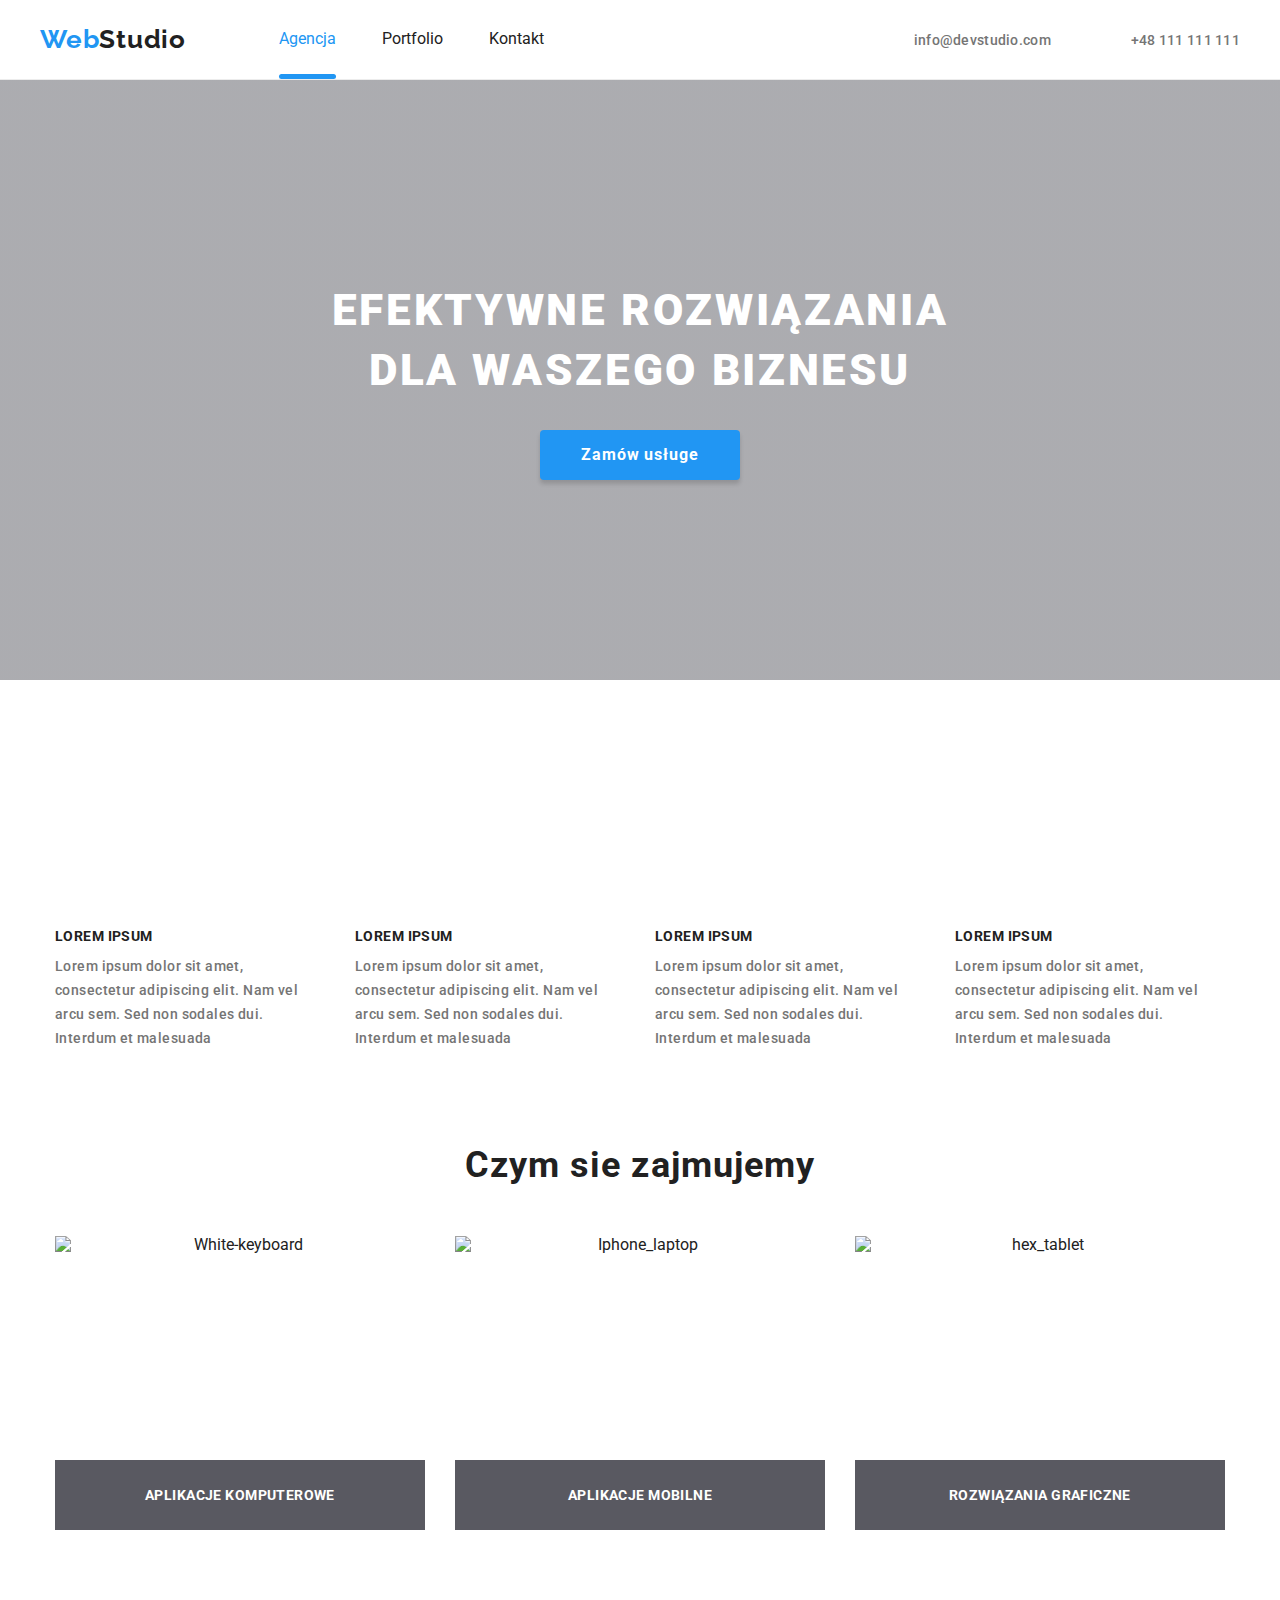
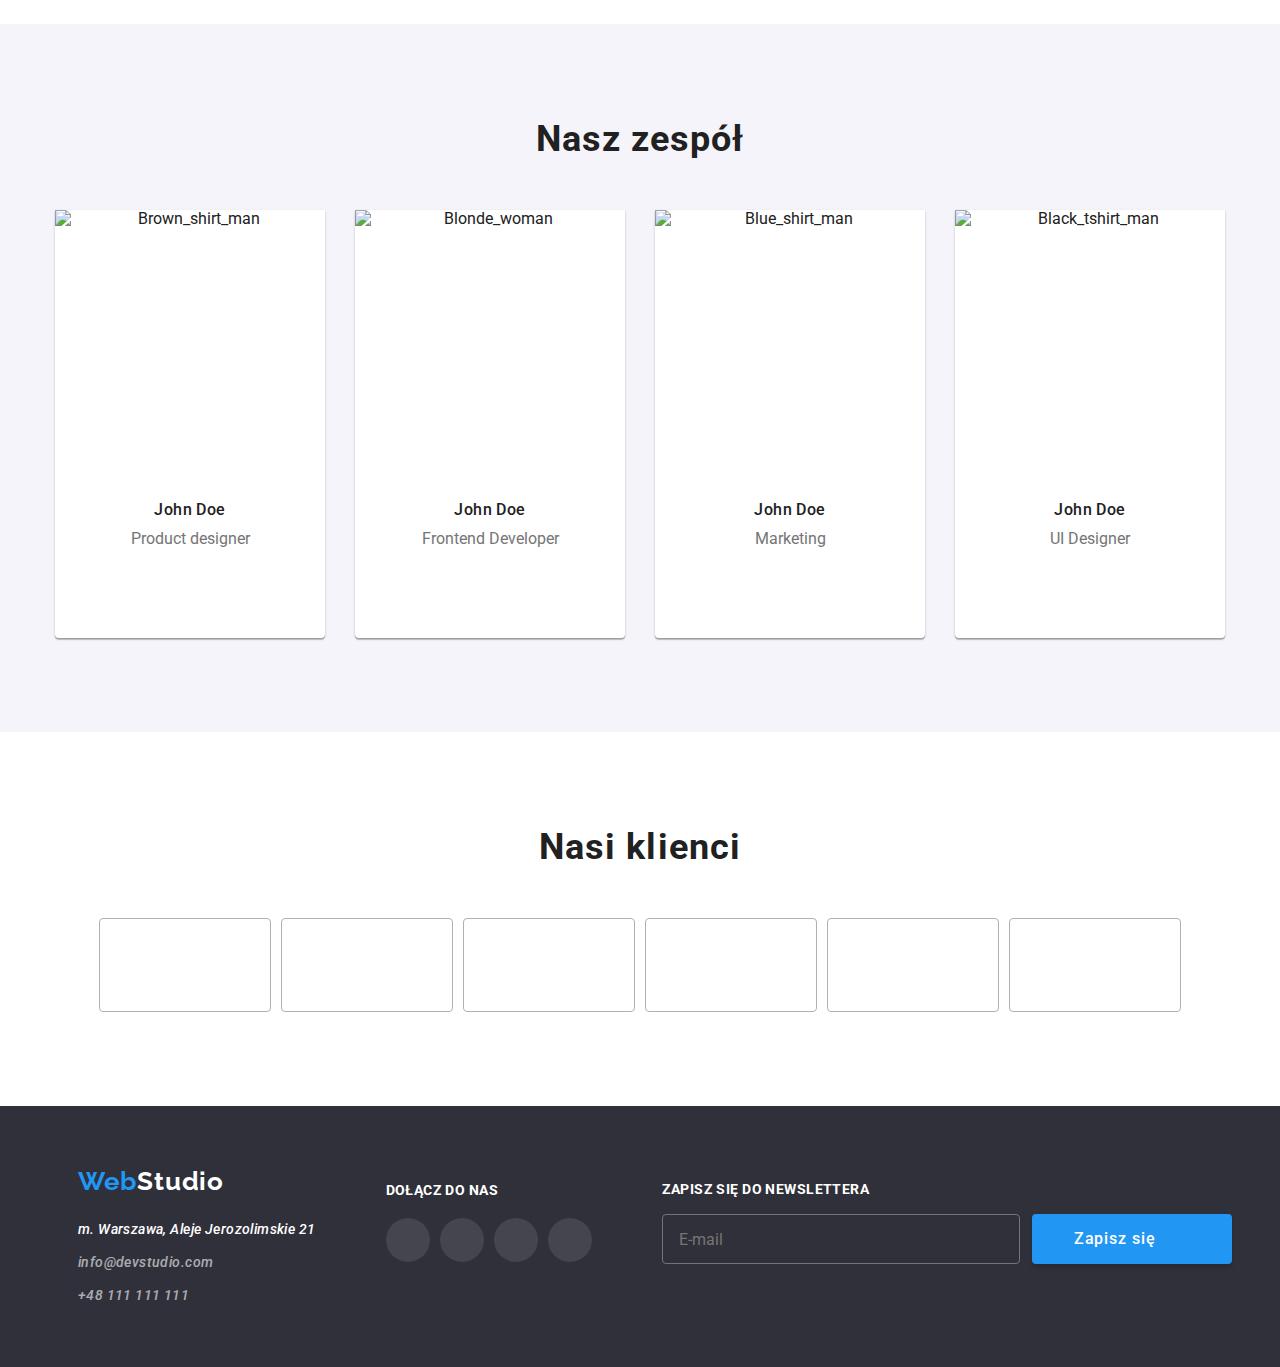
==== index.html @ 1c47eca5 "css update" ====
<!DOCTYPE html>
<html lang="pl">
  <head>
    <meta charset="UTF-8" />
    <meta http-equiv="X-UA-Compatible" content="IE=edge" />
    <meta name="viewport" content="width=device-width, initial-scale=1.0" />
    <meta name="keywords" content="HTML, CSS" />
    <link rel="preconnect" href="https://fonts.googleapis.com" />
    <link rel="preconnect" href="https://fonts.gstatic.com" crossorigin />
    <link href="https://fonts.googleapis.com/css2?family=Raleway:wght@700&family=Roboto:wght@400;500;700;900&display=swap" rel="preload stylesheet" as="style" />
    <link rel="stylesheet" href="node_modules/modern-normalize/modern-normalize.css" />
    <link rel="stylesheet" href="css/style.css" />
    <link rel="shortcut icon" href="images/favicon.ico" type="image/x-icon" />
    <title>WebStudio</title>
  </head>
  <body>

    <!--Header-->


    <header class="header">
      <div class="container header-content">
        <nav class="nav">
          <a class="header-logo" href="index.html"><span class="accent">Web</span>Studio</a>
          <ul>
            <li>
              <a class="nav-link active-link" href="index.html">Agencja</a>
            </li>
            <li>
              <a class="nav-link" href="portfolio.html">Portfolio</a>
            </li>
            <li>
              <a class="nav-link" href="#">Kontakt</a>
            </li>
          </ul>
        </nav>
        <div>
          <ul class="contact">
            <li class="contact-list">
              <a class="header-contact-link" href="mailto:info@devstudio.com">
                <svg width="20" height="20">
                  <use href="images/sprite.svg#icon-envelope" width="20" height="20"></use>
                </svg>
                info@devstudio.com
              </a>
            </li>
            <li class="contact-list">
              <a class="header-contact-link" href="tel:+48111111111">
                <svg width="20" height="20">
                  <use href="images/sprite.svg#icon-smartphone" width="20" height="20"></use>
                </svg>
                +48 111 111 111
              </a>
            </li>
          </ul>
        </div>
      </div>
    </header>

    <!--Hero-->


    <main>
      <section class="hero">
        <div class="container hero-content">
          <h1>EFEKTYWNE ROZWIĄZANIA DLA WASZEGO BIZNESU</h1>
          <button class="hero-btn" type="button" data-modal-open>Zamów usługe</button>
        </div>
        <div class="backdrop is-hidden" data-modal>
          <div class="modal-window">
            <button class="close-btn" data-modal-close>
              <svg width="30" height="30">
                <use href="images/sprite.svg#icon-close" width="30" height="30"></use>
              </svg>
            </button>

            <!--okno modalne-->
            <form class="modal-form" action="">
              <div class="form-wrapper">
                <h3>Zostaw swoje dane w formularzu poniżej</h3>

                <label class="form-label" for="imie"
                  >Imie
                  <div class="label-wrapper">
                    <input class="form-input" type="text" required name="imie" id="imie" />
                    <svg width="18" height="18">
                      <use href="images/sprite.svg#icon-person-black" width="18" height="18"></use>
                    </svg>
                  </div>
                </label>

                <label class="form-label" for="tel"
                  >Telefon
                  <div class="label-wrapper">
                    <input class="form-input" type="tel" required name="tel" id="tel" />
                    <svg width="18" height="18">
                      <use href="images/sprite.svg#icon-phone-black" width="18" height="18"></use>
                    </svg>
                  </div>
                </label>

                <label class="form-label" for="mail"
                  >Email
                  <div class="label-wrapper">
                    <input class="form-input" type="email" required name="email" id="mail" />
                    <svg class="form-svg" width="18" height="18">
                      <use href="images/sprite.svg#icon-email-black" width="18" height="18"></use>
                    </svg>
                  </div>
                </label>

                <label class="form-label" for="comment"
                  >Komentarz
                  <textarea name="comment" id="comment" placeholder="Wprowadź tekst"></textarea>
                </label>
                <div class="policy-wrapper">
                  <label class="policy" for="policy">
                    <input class="policy" type="checkbox" unchecked required name="policy" id="policy" />
                    <span class="checkmark">
                      <svg class="checkmark-svg" width="15" height="16">
                        <use href="images/sprite.svg#icon-checkbox" width="15" height="16"></use>
                      </svg>
                    </span>
                    <span class="policy-text">Oświadczam iż akceptuję</span>
                    <a href="#">Regulamin</a>
                    <span class="policy-text">i</span>
                    <a href="#">Politykę Prywatności.</a>
                  </label>
                </div>

                <button class="modal-btn" type="submit">Wyślij</button>
              </div>
            </form>
          </div>
        </div>
      </section>

      <!--Lorem-->

      <section class="about pt">
        <div class="container">
          <ul class="about-content">
            <li class="about-content-item">
              <svg class="about-svg" width="270" height="120">
                <use href="images/sprite.svg#icon-Group-1" width="270" height="120"></use>
              </svg>
              <h3>LOREM IPSUM</h3>
              <p>Lorem ipsum dolor sit amet, consectetur adipiscing elit. Nam vel arcu sem. Sed non sodales dui. Interdum et malesuada</p>
            </li>
            <li class="about-content-item">
              <svg class="about-svg" width="270" height="120">
                <use href="images/sprite.svg#icon-Group-2" width="270" height="120"></use>
              </svg>
              <h3>LOREM IPSUM</h3>
              <p>Lorem ipsum dolor sit amet, consectetur adipiscing elit. Nam vel arcu sem. Sed non sodales dui. Interdum et malesuada</p>
            </li>
            <li class="about-content-item">
              <svg class="about-svg" width="270" height="120">
                <use href="images/sprite.svg#icon-Group-3" width="270" height="120"></use>
              </svg>
              <h3>LOREM IPSUM</h3>
              <p>Lorem ipsum dolor sit amet, consectetur adipiscing elit. Nam vel arcu sem. Sed non sodales dui. Interdum et malesuada</p>
            </li>
            <li class="about-content-item">
              <svg class="about-svg" width="270" height="120">
                <use href="images/sprite.svg#icon-Group-4" width="270" height="120"></use>
              </svg>
              <h3>LOREM IPSUM</h3>
              <p>Lorem ipsum dolor sit amet, consectetur adipiscing elit. Nam vel arcu sem. Sed non sodales dui. Interdum et malesuada</p>
            </li>
          </ul>
        </div>
      </section>

      <!--What we do-->


      <section class="what-we-do py">
        <div class="container">
          <h2>Czym sie zajmujemy</h2>
          <ul class="what-we-do-content">
            <li class="what-we-do-content-item">
              <img src="images/white_keyboard.jpg" alt="White-keyboard" width="370" height="294" />
              <span class="what-we-do-content-item-span">Aplikacje komputerowe</span>
            </li>
            <li class="what-we-do-content-item">
              <img src="images/iphone_laptop.jpg" alt="Iphone_laptop" width="370" height="294" />
              <span class="what-we-do-content-item-span">Aplikacje mobilne</span>
            </li>
            <li class="what-we-do-content-item">
              <img src="images/hex_tablet.jpg" alt="hex_tablet" width="370" height="294" />
              <span class="what-we-do-content-item-span">Rozwiązania graficzne</span>
            </li>
          </ul>
        </div>
      </section>

      <!--team-->

      <section class="team pb pt">
        <div class="container">
          <h2>Nasz zespół</h2>
          <ul class="team-content">
            <li class="team-content-item">
              <img src="images/brown_shirt_man.jpg" alt="Brown_shirt_man" width="271" height="260" />
              <h4>John Doe</h4>
              <p>Product designer</p>
              <ul class="team-list">
                <li class="team-list-item">
                  <a class="team-list-link" href="#">
                    <svg width="20" height="20">
                      <use href="images/sprite.svg#icon-instagram" width="20" height="20"></use>
                    </svg>
                  </a>
                </li>
                <li class="team-list-item">
                  <a class="team-list-link" href="#">
                    <svg width="20" height="20">
                      <use href="images/sprite.svg#icon-twitter" width="20" height="20"></use>
                    </svg>
                  </a>
                </li>
                <li class="team-list-item">
                  <a class="team-list-link" href="#">
                    <svg width="20" height="20">
                      <use href="images/sprite.svg#icon-facebook" width="20" height="20"></use>
                    </svg>
                  </a>
                </li>
                <li class="team-list-item">
                  <a class="team-list-link" href="#">
                    <svg width="20" height="20">
                      <use href="images/sprite.svg#icon-linkedin" width="20" height="20"></use>
                    </svg>
                  </a>
                </li>
              </ul>
            </li>
            <li class="team-content-item">
              <img src="images/blonde_woman.jpg" alt="Blonde_woman" width="271" height="260" />
              <h4>John Doe</h4>
              <p>Frontend Developer</p>
              <ul class="team-list">
                <li class="team-list-item">
                  <a class="team-list-link" href="#">
                    <svg width="20" height="20">
                      <use href="images/sprite.svg#icon-instagram" width="20" height="20"></use>
                    </svg>
                  </a>
                </li>
                <li class="team-list-item">
                  <a class="team-list-link" href="#">
                    <svg width="20" height="20">
                      <use href="images/sprite.svg#icon-twitter" width="20" height="20"></use>
                    </svg>
                  </a>
                </li>
                <li class="team-list-item">
                  <a class="team-list-link" href="#">
                    <svg width="20" height="20">
                      <use href="images/sprite.svg#icon-facebook" width="20" height="20"></use>
                    </svg>
                  </a>
                </li>
                <li class="team-list-item">
                  <a class="team-list-link" href="#">
                    <svg width="20" height="20">
                      <use href="images/sprite.svg#icon-linkedin" width="20" height="20"></use>
                    </svg>
                  </a>
                </li>
              </ul>
            </li>
            <li class="team-content-item">
              <img src="images/blue_shirt_man.jpg" alt="Blue_shirt_man" width="271" height="260" />
              <h4>John Doe</h4>
              <p>Marketing</p>
              <ul class="team-list">
                <li class="team-list-item">
                  <a class="team-list-link" href="#">
                    <svg width="20" height="20">
                      <use href="images/sprite.svg#icon-instagram" width="20" height="20"></use>
                    </svg>
                  </a>
                </li>
                <li class="team-list-item">
                  <a class="team-list-link" href="#">
                    <svg width="20" height="20">
                      <use href="images/sprite.svg#icon-twitter" width="20" height="20"></use>
                    </svg>
                  </a>
                </li>
                <li class="team-list-item">
                  <a class="team-list-link" href="#">
                    <svg width="20" height="20">
                      <use href="images/sprite.svg#icon-facebook" width="20" height="20"></use>
                    </svg>
                  </a>
                </li>
                <li class="team-list-item">
                  <a class="team-list-link" href="#">
                    <svg width="20" height="20">
                      <use href="images/sprite.svg#icon-linkedin" width="20" height="20"></use>
                    </svg>
                  </a>
                </li>
              </ul>
            </li>
            <li class="team-content-item">
              <img src="images/black_tshirt_man.jpg" alt="Black_tshirt_man" width="271" height="260" />
              <h4>John Doe</h4>
              <p>UI Designer</p>
              <ul class="team-list">
                <li class="team-list-item">
                  <a class="team-list-link" href="#">
                    <svg width="20" height="20">
                      <use href="images/sprite.svg#icon-instagram" width="20" height="20"></use>
                    </svg>
                  </a>
                </li>
                <li class="team-list-item">
                  <a class="team-list-link" href="#">
                    <svg width="20" height="20">
                      <use href="images/sprite.svg#icon-twitter" width="20" height="20"></use>
                    </svg>
                  </a>
                </li>
                <li class="team-list-item">
                  <a class="team-list-link" href="#">
                    <svg width="20" height="20">
                      <use href="images/sprite.svg#icon-facebook" width="20" height="20"></use>
                    </svg>
                  </a>
                </li>
                <li class="team-list-item">
                  <a class="team-list-link" href="#">
                    <svg width="20" height="20">
                      <use href="images/sprite.svg#icon-linkedin" width="20" height="20"></use>
                    </svg>
                  </a>
                </li>
              </ul>
            </li>
          </ul>
        </div>
      </section>

      <!--Clients-->

      <section class="clients py">
        <div class="container">
          <h2>Nasi klienci</h2>
          <ul class="client-list">
            <li class="client-list-item">
              <a class="client-list-link" href="#">
                <svg width="170" height="92">
                  <use href="images/sprite.svg#icon-Client-1" width="170" height="92"></use>
                </svg>
              </a>
            </li>
            <li class="client-list-item">
              <a class="client-list-link" href="#">
                <svg width="170" height="92">
                  <use href="images/sprite.svg#icon-Client-2" width="170" height="92"></use>
                </svg>
              </a>
            </li>
            <li class="client-list-item">
              <a class="client-list-link" href="#">
                <svg width="170" height="92">
                  <use href="images/sprite.svg#icon-Client-3" width="170" height="92"></use>
                </svg>
              </a>
            </li>
            <li class="client-list-item">
              <a class="client-list-link" href="#">
                <svg width="170" height="92">
                  <use href="images/sprite.svg#icon-Client-4" width="170" height="92"></use>
                </svg>
              </a>
            </li>
            <li class="client-list-item">
              <a class="client-list-link" href="#">
                <svg width="170" height="92">
                  <use href="images/sprite.svg#icon-Client-5" width="170" height="92"></use>
                </svg>
              </a>
            </li>
            <li class="client-list-item">
              <a class="client-list-link" href="#">
                <svg width="170" height="92">
                  <use href="images/sprite.svg#icon-Client-6" width="170" height="92"></use>
                </svg>
              </a>
            </li>
          </ul>
        </div>
      </section>
    </main>

    <!--Footer-->

    <footer class="footer">
      <div class="container footer-content">
        <div class="left-footer">
          <a class="footer-logo" href="index.html"><span class="accent">Web</span>Studio</a>
          <address>
            <ul>
              <li class="footer-contact-link">m. Warszawa, Aleje Jerozolimskie 21</li>
              <li class="footer-contact-link">
                <a href="mailto:info@devstudio.com">info@devstudio.com</a>
              </li>
              <li class="footer-contact-link">
                <a href="tel:+48111111111">+48 111 111 111</a>
              </li>
            </ul>
          </address>
        </div>
        <div class="middle-footer">
          <h4 class="footer-heading">Dołącz do nas</h4>
          <ul class="footer-list">
            <li class="footer-list-item">
              <a class="footer-list-link" href="#">
                <svg width="20" height="20">
                  <use href="images/sprite.svg#icon-instagram" width="20" height="20"></use>
                </svg>
              </a>
            </li>
            <li class="footer-list-item">
              <a class="footer-list-link" href="#">
                <svg width="20" height="20">
                  <use href="images/sprite.svg#icon-twitter" width="20" height="20"></use>
                </svg>
              </a>
            </li>
            <li class="footer-list-item">
              <a class="footer-list-link" href="#">
                <svg width="20" height="20">
                  <use href="images/sprite.svg#icon-facebook" width="20" height="20"></use>
                </svg>
              </a>
            </li>
            <li class="footer-list-item">
              <a class="footer-list-link" href="#">
                <svg width="20" height="20">
                  <use href="images/sprite.svg#icon-linkedin" width="20" height="20"></use>
                </svg>
              </a>
            </li>
          </ul>
        </div>
        <div class="right-footer">
          <form action="">
            <label class="footer-heading" for="email">Zapisz się do newslettera</label>
            <div class="newsletter">
              <input class="newsletter-text" type="email" name="email" id="email" required placeholder="E-mail" />
              <button class="newsletter-btn-a">
                <input class="newsletter-btn" type="submit" value="Zapisz się" />
                <svg width="24" height="24">
                  <use href="images/sprite.svg#icon-send" width="24" height="24"></use>
                </svg>
              </button>
            </div>
          </form>
        </div>
      </div>
    </footer>
    <script src="./js/modal.js"></script>
  </body>
</html>
---- css/style.css ----
:root {
  --color-primary: #212121;
  --color-secondary: #757575;
  --color-accent: #2196f3;
  --color-bg-dark: #2f303a;
  --color-bg-dark-opacity: rgba(47, 48, 58, 0.8);
  --color-bg-light: #f5f4fa;
  --color-socials: #afb1b8;

  --color-white: #ffffff;

  --font-normal: 500;
  --font-bold: 700;
  --font-xbold: 900;

  --font-primary: 'Roboto', sans-serif;
  --font-raleway: 'Raleway', sans-serif;
}

html {
  font-size: 100%;
}

*,
*::before,
*::after {
  box-sizing: border-box;
  margin: 0;
  padding: 0;
}

body {
  color: var(--color-primary);
  font-size: 16px;
  font-weight: 400;
  font-family: var(--font-primary);
}

.container {
  width: 1200px;
  margin: 0 auto;
}

.pb {
  padding-bottom: 94px;
}

.pt {
  padding-top: 94px;
}

.py {
  padding-top: 94px;
  padding-bottom: 94px;
}

ul {
  list-style-type: none;
}

a {
  text-decoration: none;
}

h2 {
  font-size: 36px;
  line-height: 2.625rem;
  font-weight: var(--font-bold);
  letter-spacing: 0.03em;
  margin-bottom: 50px;
}

.accent {
  color: var(--color-accent);
}

/* Navigation */

.header {
  border-bottom: 1px solid #ececec;
}

.header-content {
  display: flex;
  justify-content: space-between;
  align-items: center;
  height: 79px;
}

.header-logo {
  color: var(--color-primary);
  font-size: 1.625rem;
  font-family: var(--font-raleway);
  font-weight: var(--font-bold);
  letter-spacing: 0.03em;
  line-height: 1.938rem;
}

.nav {
  display: flex;
  gap: 93px;
}

.nav ul {
  display: flex;
  align-items: center;
  gap: 46px;
}

.nav-link {
  position: relative;
  color: var(--color-primary);
}

.nav-link::after {
  position: absolute;
  content: '';
  display: block;
  top: 45px;
  right: 0;
  width: 0;
  height: 5px;
  background-color: #2196f3;
  border-radius: 4px;
  transition: width 250ms cubic-bezier(0.4, 0, 0.2, 1);
}

.nav-link:hover::after {
  width: 100%;
  left: 0;
}

.active-link {
  position: relative;
  color: var(--color-accent);
}

.active-link::after {
  position: absolute;
  content: '';
  display: block;
  top: 45px;
  width: 100%;
  height: 5px;
  background-color: #2196f3;
  border-radius: 4px;
  transition: width 250ms cubic-bezier(0.4, 0, 0.2, 1);
}

.nav-link:hover,
.nav-link:focus {
  color: var(--color-accent);
  width: 100%;
}

.contact {
  display: flex;
  gap: 50px;
  align-items: center;
}

.contact-list a {
  display: flex;
  align-items: center;
  justify-content: center;
}

.header-contact-link {
  color: var(--color-secondary);
  fill: var(--color-secondary);
  font-size: 14px;
  line-height: 1rem;
  font-weight: var(--font-normal);
  letter-spacing: 0.02em;
  transition: color 250ms cubic-bezier(0.4, 0, 0.2, 1), fill 250ms cubic-bezier(0.4, 0, 0.2, 1);
}

.header-contact-link:hover,
.header-contact-link:focus {
  color: var(--color-accent);
  fill: var(--color-accent);
}

.header-contact-link svg {
  margin-right: 10px;
}

/* Hero */

.hero {
  background-image: linear-gradient(rgba(47, 48, 58, 0.4), rgba(47, 48, 58, 0.4)), url(../images/hero.jpg);
  background-size: cover;
  background-repeat: no-repeat;
  background-position: center center;

  margin: 0 auto;
  max-width: 1600px;
  height: 37.5rem;
  position: relative;
}

.hero-content {
  position: absolute;
  top: 50%;
  left: 50%;
  transform: translate(-50%, -50%);
  text-align: center;
}

.hero-content h1 {
  color: var(--color-white);
  font-size: 44px;
  font-weight: var(--font-xbold);
  line-height: 3.75rem;
  letter-spacing: 0.06em;
  width: 40rem;
  margin-right: auto;
  margin-left: auto;
  padding-bottom: 30px;
}

.hero-btn {
  color: var(--color-white);
  background-color: var(--color-accent);
  font-size: 16px;
  font-family: var(--font-primary);
  font-weight: var(--font-bold);
  line-height: 1.875rem;
  letter-spacing: 0.06em;
  padding: 10px 41px;
  border: 0;
  border-radius: 4px;
  box-shadow: 0px 4px 4px rgba(0, 0, 0, 0.15);
  cursor: pointer;
}

/* About */

.about-content {
  display: flex;
  gap: 30px;
  justify-content: center;
}

.about-content-item {
  width: 270px;
}

.about-content-item h3 {
  font-size: 14px;
  line-height: 1rem;
  font-weight: var(--font-bold);
  letter-spacing: 0.03em;
  margin-bottom: 10px;
}

.about-content-item p {
  color: var(--color-secondary);
  font-size: 14px;
  line-height: 1.5rem;
  font-weight: var(--font-normal);
  letter-spacing: 0.03em;
}

.about-svg {
  margin-bottom: 30px;
}

/* What we do */

.what-we-do {
  text-align: center;
}

.what-we-do-content {
  display: flex;
  gap: 30px;
  justify-content: center;
}
.what-we-do-content-item {
  position: relative;
}

.what-we-do-content-item-span {
  position: absolute;
  bottom: 0;
  display: flex;
  align-items: center;
  justify-content: center;
  width: 100%;
  height: 70px;
  color: var(--color-white);
  background-color: var(--color-bg-dark-opacity);
  font-size: 14px;
  font-weight: var(--font-bold);
  line-height: 1rem;
  letter-spacing: 0.03em;
  text-transform: uppercase;
}

/* Team */

.team {
  background-color: var(--color-bg-light);
  text-align: center;
}

.team-content {
  display: flex;
  justify-content: center;
  align-items: center;
  gap: 30px;
}

.team-content-item h4 {
  color: var(--color-primary);
  font-size: 16px;
  line-height: 1.1875rem;
  font-weight: var(--font-normal);
  letter-spacing: 0.03em;
  padding-top: 30px;
  padding-bottom: 10px;
}

.team-content-item p {
  color: var(--color-secondary);
  font-size: 16px;
  line-height: 1.1875rem;
}

.team-content-item {
  max-width: 270px;
  height: auto;
  overflow: hidden;
  background: #ffffff;
  box-shadow: 0px 1px 3px rgba(0, 0, 0, 0.12), 0px 1px 1px rgba(0, 0, 0, 0.14), 0px 2px 1px rgba(0, 0, 0, 0.2);
  border-radius: 0px 0px 4px 4px;
  transition: box-shadow 250ms cubic-bezier(0.4, 0, 0.2, 1), background 250ms cubic-bezier(0.4, 0, 0.2, 1);
}

.team-list {
  display: flex;
  justify-content: center;
  padding-top: 16px;
  padding-bottom: 30px;
}

.team-list-link {
  fill: var(--color-socials);
  height: 44px;
  width: 44px;
  display: flex;
  align-items: center;
  justify-content: center;
  border-radius: 50%;
  transition: fill 250ms cubic-bezier(0.4, 0, 0.2, 1), background-color 250ms cubic-bezier(0.4, 0, 0.2, 1);
}

.team-list-item:not(:last-of-type) {
  margin-right: 10px;
}

.team-list-link:hover,
.team-list-link:focus {
  fill: var(--color-white);
  background-color: var(--color-accent);
}

/* clients */

.clients {
  text-align: center;
}

.client-list {
  display: flex;
  align-items: center;
  justify-content: center;
}

.client-list-item:not(:last-of-type) {
  padding-right: 10px;
}

.client-list-link {
  fill: var(--color-socials);
  display: flex;
  align-items: center;
  justify-content: center;
  border: 1px solid var(--color-socials);
  border-radius: 4px;
  transition: fill 250ms cubic-bezier(0.4, 0, 0.2, 1), border 250ms cubic-bezier(0.4, 0, 0.2, 1);
}

.client-list-link:hover,
.client-list-link:focus {
  fill: var(--color-accent);
  border: 1px solid var(--color-accent);
}

/* Footer */

.footer {
  background-color: var(--color-bg-dark);
  display: flex;
  align-items: center;
}

.footer-content {
  padding-top: 60px;
  padding-bottom: 60px;
  padding-left: 30px;
  display: flex;
  align-items: center;
  justify-content: center;
}

.footer-logo {
  color: var(--color-white);
  font-size: 26px;
  font-family: var(--font-raleway);
  font-weight: var(--font-bold);
  letter-spacing: 0.03em;
  line-height: 1.938rem;
}

address {
  margin-top: 20px;
}

.footer-list {
  display: flex;
  justify-content: center;
  padding-top: 20px;
  padding-bottom: 30px;
}

.footer-list-link {
  fill: var(--color-white);
  background: rgba(255, 255, 255, 0.1);
  height: 44px;
  width: 44px;
  display: flex;
  align-items: center;
  justify-content: center;
  border-radius: 50%;
  transition: background-color 250ms cubic-bezier(0.4, 0, 0.2, 1);
}

.footer-list-item:not(:last-of-type) {
  margin-right: 10px;
}

.footer-list-link:hover,
.footer-list-link:focus {
  background-color: var(--color-accent);
}

.footer-heading {
  color: var(--color-white);
  font-size: 14px;
  font-weight: var(--font-bold);
  line-height: 1rem;
  letter-spacing: 0.03em;
  text-transform: uppercase;
  cursor: text;
}

.middle-footer {
  margin-left: 70px;
}

.footer-contact-link:not(:last-child) {
  margin-bottom: 9px;
}

.footer-contact-link {
  color: var(--color-white);
  font-size: 14px;
  line-height: 1.5rem;
  font-weight: var(--font-normal);
  letter-spacing: 0.03em;
}

.footer-contact-link a {
  color: var(--color-white);
  opacity: 0.6;
  font-size: 14px;
  line-height: 1.5rem;
  font-weight: var(--font-normal);
  letter-spacing: 0.03em;
  transition: color 250ms cubic-bezier(0.4, 0, 0.2, 1), opacity 250ms cubic-bezier(0.4, 0, 0.2, 1);
}

.footer-contact-link a:hover,
.footer-contact-link a:focus {
  color: var(--color-accent);
  opacity: 1;
}

.right-footer {
  margin-left: 70px;
}

.newsletter {
  padding-top: 16px;
  padding-bottom: 30px;
  display: flex;
  gap: 12px;
}

.newsletter-text {
  border: 1px solid var(--color-secondary);
  color: var(--color-secondary);
  background-color: transparent;
  border-radius: 4px;
  width: 358px;
  height: 50px;
  padding-left: 16px;
  transition: color 250ms cubic-bezier(0.4, 0, 0.2, 1), border 250ms cubic-bezier(0.4, 0, 0.2, 1);
}

.newsletter-text:focus {
  color: var(--color-accent);
  border: 1px solid var(--color-accent);
  outline: none;
}

.newsletter-btn-a {
  background-color: var(--color-accent);
  border: 0;
  border-radius: 4px;
  box-shadow: 0px 4px 4px rgba(0, 0, 0, 0.15);
  padding: 10px 28px 10px 42px;
  display: flex;
  flex-direction: row;
  align-items: center;
  justify-content: center;
  gap: 24px;
  cursor: pointer;
}

.newsletter-btn {
  color: var(--color-white);
  font-size: 16px;
  font-family: var(--font-primary);
  line-height: 1.875rem;
  font-weight: var(--font-normal);
  letter-spacing: 0.06em;
  background-color: transparent;
  border: 0;
  cursor: pointer;
}

/* Portfolio filtr */

.portfolio-filtr-content {
  display: flex;
  padding-bottom: 50px;
  align-items: center;
  justify-content: center;
}

.portfolio-filtr-content-item:not(:last-child) {
  margin-right: 8px;
}

.portfolio-filtr-content-item--button {
  color: var(--color-primary);
  font-size: 16px;
  font-family: var(--font-primary);
  line-height: 1.625rem;
  font-weight: var(--font-normal);
  letter-spacing: 0.03em;
  background-color: var(--color-bg-light);
  border: 0;
  border-radius: 4px;
  padding: 6px 22px;
  cursor: pointer;
  transition: color 250ms cubic-bezier(0.4, 0, 0.2, 1), background-color 250ms cubic-bezier(0.4, 0, 0.2, 1);
}

.portfolio-filtr-content-item--button:hover,
.portfolio-filtr-content-item--button:focus,
.portfolio-filtr-content-item--button:active {
  color: var(--color-white);
  background-color: var(--color-accent);
}

/* Portfolio content */

.portfolio-content {
  display: flex;
  justify-content: center;
  align-items: center;
  flex-wrap: wrap;
  gap: 30px;
}

.portfolio-content-item {
  max-width: 370px;
  height: auto;
  background: #ffffff;
  border: 1px solid #eeeeee;
  transition: box-shadow 250ms cubic-bezier(0.4, 0, 0.2, 1), background 250ms cubic-bezier(0.4, 0, 0.2, 1);
  overflow: hidden;
}

.portfolio-content-item:hover,
.portfolio-content-item:focus {
  background: #ffffff;
  box-shadow: 0px 1px 1px rgba(0, 0, 0, 0.12), 0px 4px 4px rgba(0, 0, 0, 0.06), 1px 4px 6px rgba(0, 0, 0, 0.16);
  border-radius: 0px 0px 4px 4px;
}

.portfolio-content-item-link h3 {
  color: var(--color-primary);
  font-size: 18px;
  line-height: 2.25rem;
  font-weight: var(--font-bold);
  font-family: var(--font-primary);
  letter-spacing: 0.06em;
  padding-top: 20px;
  padding-bottom: 10px;
  padding-left: 24px;
}

.portfolio-content-item-link p {
  color: var(--color-secondary);
  font-size: 16px;
  line-height: 1.875rem;
  font-weight: var(--font-normal);
  letter-spacing: 0.03em;
  padding-bottom: 30px;
  padding-left: 24px;
}

img {
  display: flex;
  align-items: center;
  justify-content: center;
}

img[alt]::before {
  color: var(--color-primary);
  font-size: 18px;
  line-height: 2.25rem;
  font-weight: var(--font-bold);
  font-family: var(--font-primary);
  letter-spacing: 0.06em;
}

img[alt]::after {
  content: '';
  background: url(../images/not-found-icon-18.jpg) no-repeat;
  background-size: contain;
  width: 30px;
  height: 30px;
  color: var(--color-primary);
  font-size: 18px;
  line-height: 2.25rem;
  font-weight: var(--font-bold);
  font-family: var(--font-primary);
  letter-spacing: 0.06em;
}

.popup-img {
  position: relative;
  width: 100%;
  height: 100%;
  overflow: hidden;
}

.popup {
  position: absolute;
  height: 100%;
  width: 100%;
  top: 100%;
  right: 0;
  bottom: 0;
  left: 0;
  background-color: var(--color-accent);
  color: var(--color-white);
  font-size: 18px;
  line-height: 1.75rem;
  letter-spacing: 0.03em;
  transition: transform 250ms cubic-bezier(0.4, 0, 0.2, 1);
  padding-top: 49px;
  padding-left: 24px;
  padding-right: 45px;
  padding-bottom: 49px;
  opacity: 0.9;
}

.portfolio-content-item-link:hover .popup {
  transform: translateY(-100%);
}

/* Okno modalne */

.backdrop {
  width: 100vw;
  height: 100vh;
  visibility: visible;
  opacity: 1;
  pointer-events: auto;
  position: fixed;
  left: 0;
  top: 0;
  background: rgba(0, 0, 0, 0.2);
  transition: visibility 250ms cubic-bezier(0.4, 0, 0.2, 1), opacity 250ms cubic-bezier(0.4, 0, 0.2, 1);
  z-index: 99;
}

.is-hidden {
  visibility: hidden;
  opacity: 0;
  pointer-events: none;
}

.close-btn {
  position: absolute;
  right: 8px;
  top: 8px;
  border-radius: 50%;
  border: 1px solid rgba(0, 0, 0, 0.1);
  cursor: pointer;
  fill: var(--color-white);
  background-color: var(--color-white);
  display: flex;
  float: right;
}

.modal-window {
  position: absolute;
  height: 581px;
  width: 528px;
  top: 50%;
  left: 50%;
  transform: translate(-50%, -50%);
  background-color: var(--color-white);
  box-shadow: 0px 1px 3px rgba(0, 0, 0, 0.12), 0px 1px 1px rgba(0, 0, 0, 0.14), 0px 2px 1px rgba(0, 0, 0, 0.2);
  border-radius: 4px;
}

.modal-form {
  display: flex;
  align-items: center;
  justify-content: center;
}

.form-wrapper {
  padding: 40px;

  width: 100%;
  display: flex;
  flex-direction: column;
}

.form-wrapper h3 {
  text-align: center;
  padding-bottom: 12px;
}

.form-label textarea {
  padding: 12px 16px;
  resize: none;
  height: 120px;
  width: 100%;
  margin-top: 4px;
  margin-bottom: 20px;
  opacity: 0.5;
}

.form-label {
  padding-bottom: 4px;
  color: var(--color-secondary);
  font-size: 12px;
  line-height: 14px;
  letter-spacing: 0.01em;
}

.form-input {
  height: 40px;
  width: 100%;
  padding-left: 42px;
}

.modal-btn {
  color: var(--color-white);
  background-color: var(--color-accent);
  font-size: 16px;
  font-family: var(--font-primary);
  font-weight: var(--font-bold);
  line-height: 1.875rem;
  letter-spacing: 0.06em;
  padding: 10px 41px;
  border: 0;
  border-radius: 4px;
  box-shadow: 0px 4px 4px rgba(0, 0, 0, 0.15);
  cursor: pointer;
  width: 200px;
  margin: 30px auto auto auto;
}

.label-wrapper {
  display: flex;
  align-items: center;
  margin-top: 4px;
}

.label-wrapper svg {
  position: absolute;
  fill: var(--color-bg-dark);
  margin-left: 12px;
  transition: fill 250ms cubic-bezier(0.4, 0, 0.2, 1);
}

.label-wrapper input,
.form-label textarea {
  border-radius: 4px;
  outline: none;
  border: 1px solid var(--color-secondary);
  transition: border 250ms cubic-bezier(0.4, 0, 0.2, 1);
}

.label-wrapper input:focus,
.form-label textarea:focus {
  border: 1px solid var(--color-accent);
}

.label-wrapper input:focus + svg {
  fill: var(--color-accent);
}

.policy-wrapper {
  display: flex;
}

.policy {
  cursor: pointer;
  display: flex;
}

.policy a {
  text-decoration: underline;
  color: var(--color-accent);
}

.policy a:hover,
.policy a:focus {
  opacity: 0.8;
}

.policy input {
  position: absolute;
  opacity: 0;
  cursor: pointer;
  height: 0;
  width: 0;
}

.checkmark {
  height: 16px;
  width: 15px;
  border: 1px solid var(--color-bg-dark);
  border-radius: 2px;
  background-color: #eee;
  transition: background-color 250ms cubic-bezier(0.4, 0, 0.2, 1);
}

.policy:hover input ~ .checkmark {
  background-color: #ccc;
}

.policy input:checked ~ .checkmark {
  background-color: var(--color-accent);
  border: none;
}

.checkmark-svg {
  display: none;
  opacity: 0;
}

.policy input:checked ~ .checkmark .checkmark-svg {
  display: block;
  opacity: 1;
}

.policy-wrapper .policy-text {
  margin: 0 5px;
}
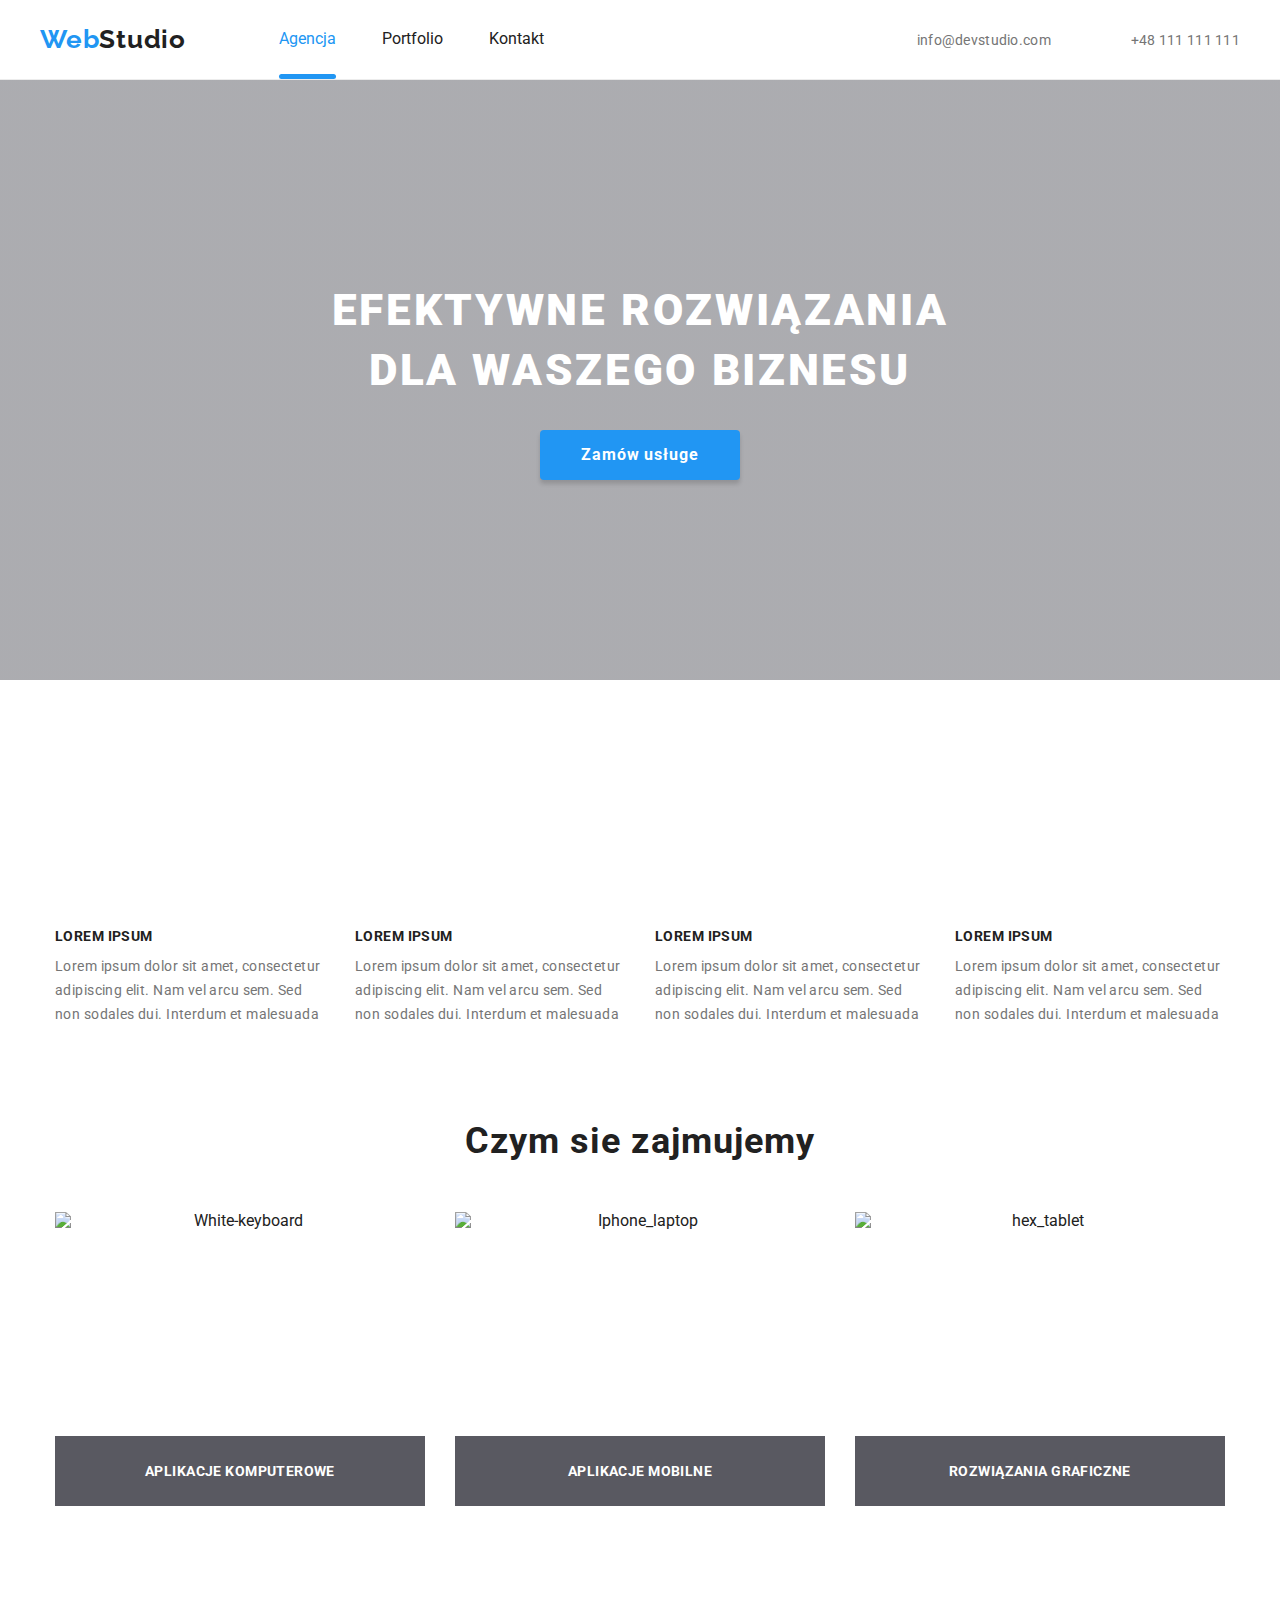
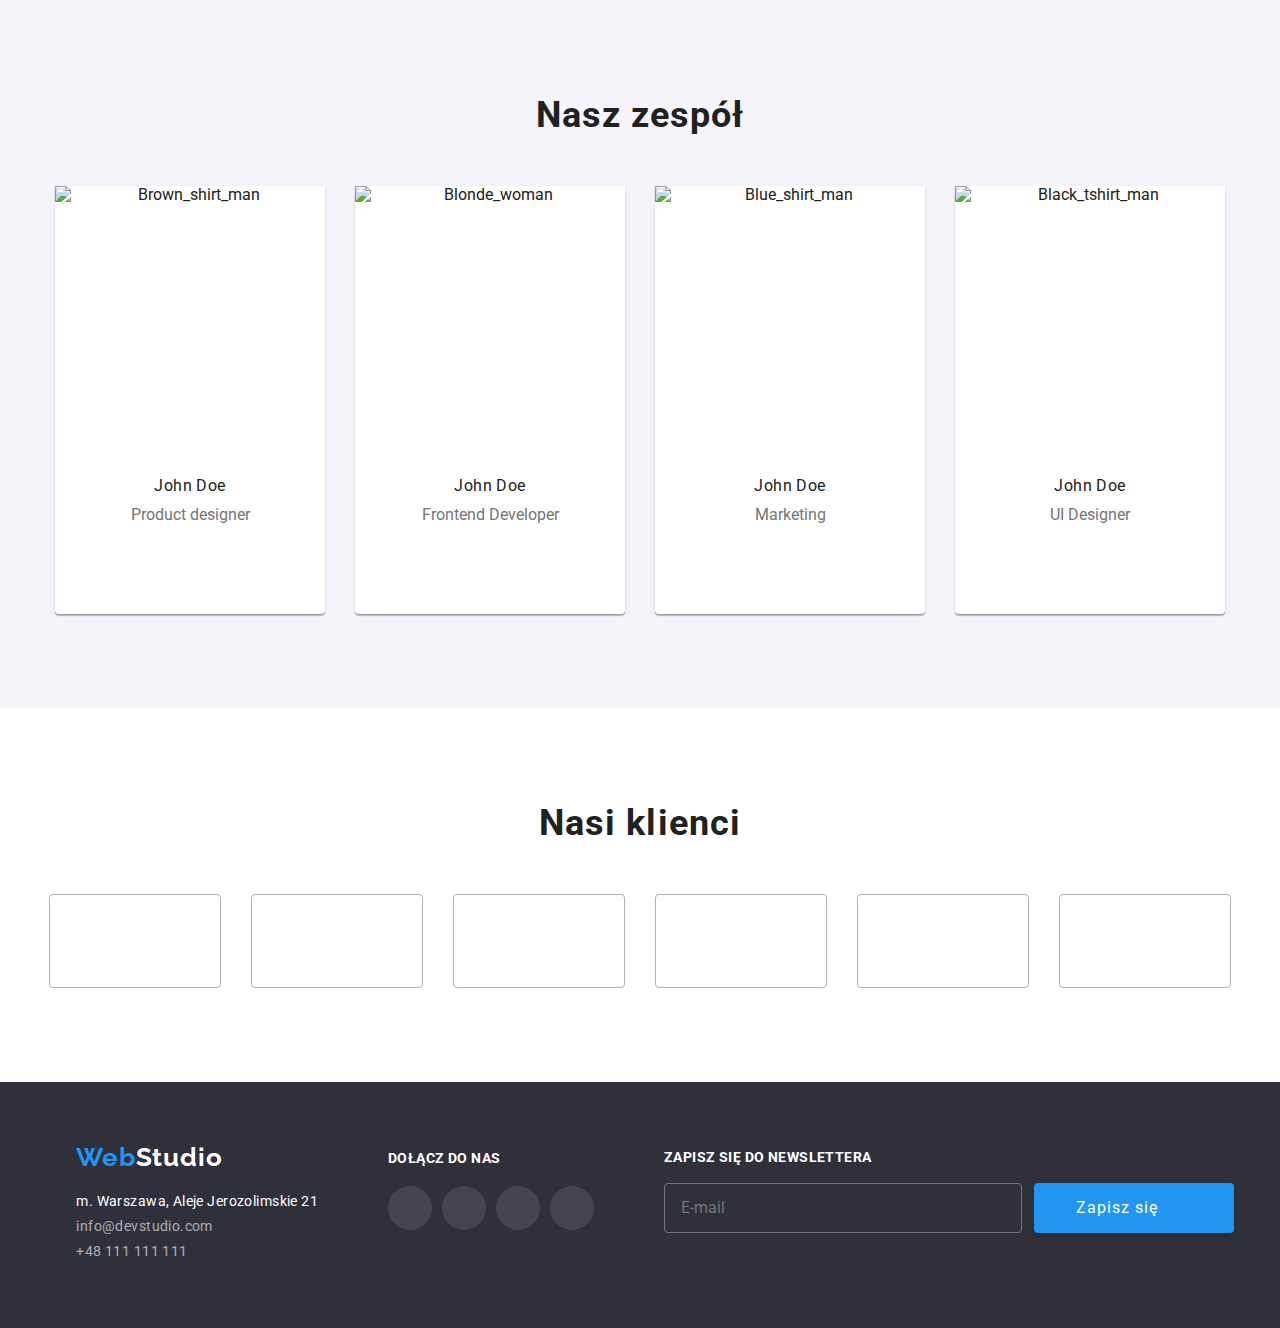
==== commit d5967c35: "update styles" ====
--- a/index.html
+++ b/index.html
@@ -79,10 +79,10 @@
               <div class="form-wrapper">
                 <h3>Zostaw swoje dane w formularzu poniżej</h3>
 
-                <label class="form-label" for="imie"
-                  >Imie
+                <label class="form-label" for="name"
+                  >Imię
                   <div class="label-wrapper">
-                    <input class="form-input" type="text" required name="imie" id="imie" />
+                    <input class="form-input" type="text" required name="name" id="name" />
                     <svg width="18" height="18">
                       <use href="images/sprite.svg#icon-person-black" width="18" height="18"></use>
                     </svg>
@@ -99,10 +99,10 @@
                   </div>
                 </label>
 
-                <label class="form-label" for="mail"
-                  >Email
+                <label class="form-label" for="e-mail"
+                  >E-mail
                   <div class="label-wrapper">
-                    <input class="form-input" type="email" required name="email" id="mail" />
+                    <input class="form-input" type="e-mail" required name="e-mail" id="e-mail" />
                     <svg class="form-svg" width="18" height="18">
                       <use href="images/sprite.svg#icon-email-black" width="18" height="18"></use>
                     </svg>
@@ -405,7 +405,7 @@
         <div class="left-footer">
           <a class="footer-logo" href="index.html"><span class="accent">Web</span>Studio</a>
           <address>
-            <ul>
+            <ul class="footer-contacts">
               <li class="footer-contact-link">m. Warszawa, Aleje Jerozolimskie 21</li>
               <li class="footer-contact-link">
                 <a href="mailto:info@devstudio.com">info@devstudio.com</a>
--- a/css/style.css
+++ b/css/style.css
@@ -9,7 +9,7 @@
 
   --color-white: #ffffff;
 
-  --font-normal: 500;
+  --font-normal: 400;
   --font-bold: 700;
   --font-xbold: 900;
 
@@ -191,10 +191,9 @@
   background-image: linear-gradient(rgba(47, 48, 58, 0.4), rgba(47, 48, 58, 0.4)), url(../images/hero.jpg);
   background-size: cover;
   background-repeat: no-repeat;
-  background-position: center center;
+  background-position: center;
 
   margin: 0 auto;
-  max-width: 1600px;
   height: 37.5rem;
   position: relative;
 }
@@ -379,7 +378,7 @@
 }
 
 .client-list-item:not(:last-of-type) {
-  padding-right: 10px;
+  padding-right: 30px;
 }
 
 .client-list-link {
@@ -426,6 +425,11 @@
 
 address {
   margin-top: 20px;
+}
+
+.footer-contacts li {
+   font-style: normal;
+   margin-bottom: 9px;
 }
 
 .footer-list {
@@ -477,8 +481,8 @@
 .footer-contact-link {
   color: var(--color-white);
   font-size: 14px;
-  line-height: 1.5rem;
-  font-weight: var(--font-normal);
+  line-height: 1rem;
+  font-weight: 400;
   letter-spacing: 0.03em;
 }
 
@@ -486,8 +490,8 @@
   color: var(--color-white);
   opacity: 0.6;
   font-size: 14px;
-  line-height: 1.5rem;
-  font-weight: var(--font-normal);
+  line-height: 1rem;
+  font-weight: 400;
   letter-spacing: 0.03em;
   transition: color 250ms cubic-bezier(0.4, 0, 0.2, 1), opacity 250ms cubic-bezier(0.4, 0, 0.2, 1);
 }
@@ -531,7 +535,7 @@
   border: 0;
   border-radius: 4px;
   box-shadow: 0px 4px 4px rgba(0, 0, 0, 0.15);
-  padding: 10px 28px 10px 42px;
+  padding: 0px 28px 0px 42px;
   display: flex;
   flex-direction: row;
   align-items: center;
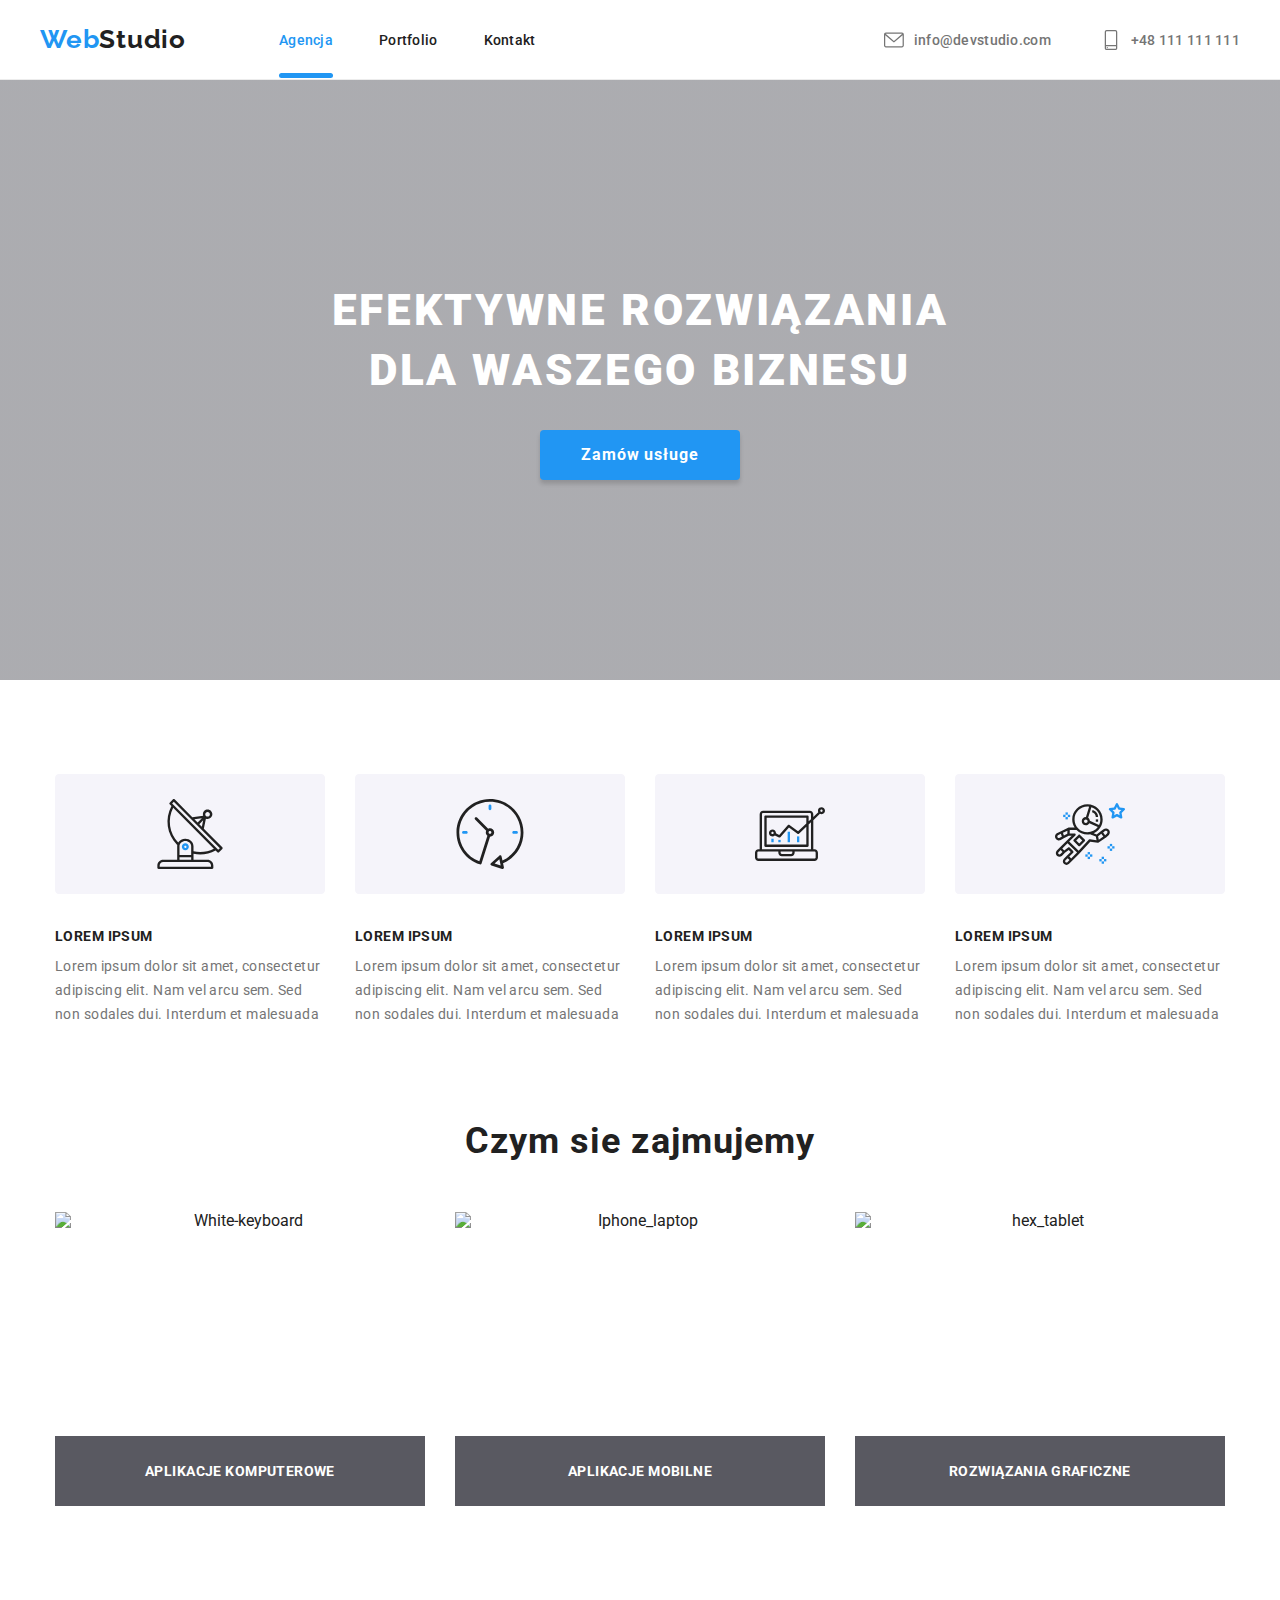
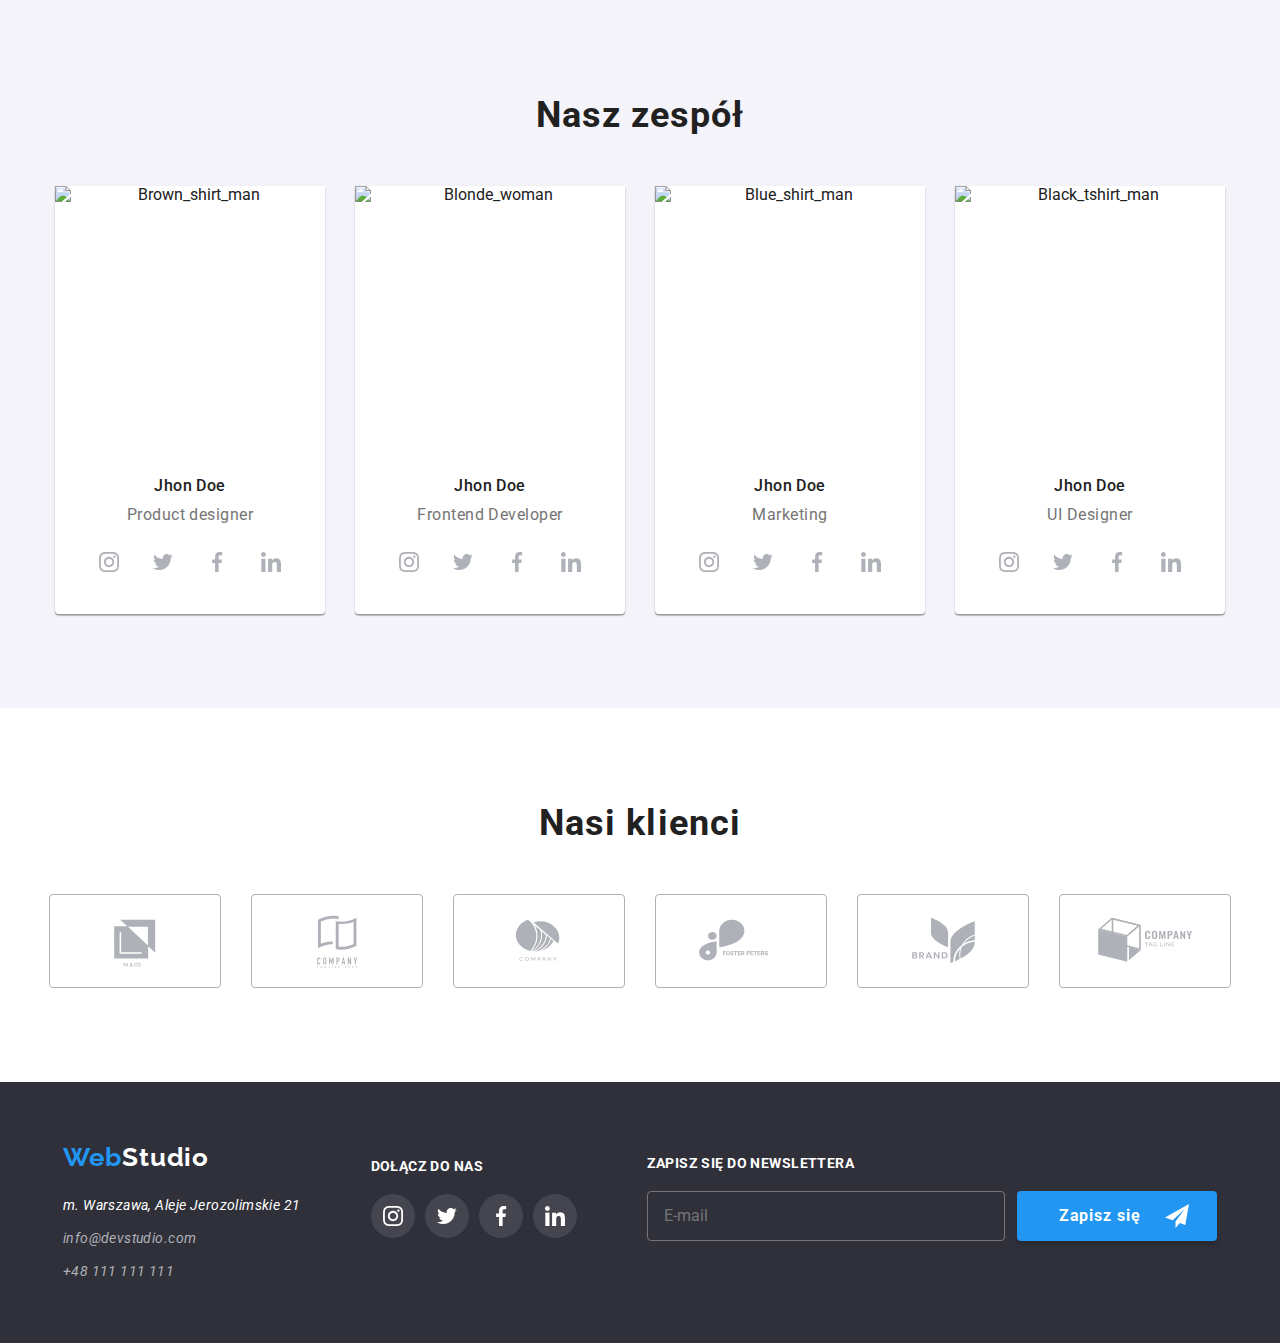
==== commit 92876e1b: "change" ====
--- a/index.html
+++ b/index.html
@@ -3,339 +3,343 @@
   <head>
     <meta charset="UTF-8" />
     <meta http-equiv="X-UA-Compatible" content="IE=edge" />
+    <!-- Viewport -->
     <meta name="viewport" content="width=device-width, initial-scale=1.0" />
-    <meta name="keywords" content="HTML, CSS" />
+    <!-- Credentials -->
+    <meta name="description" content="Kurs: GOIT Polska, Full-Stack Developer, Zadanie domowe #7" />
+    <meta name="keywords" content="HTML, CSS, JS" />
+    <meta name="author" content="Martyn Lazarewicz" />
+    <!-- Google Fonts -->
     <link rel="preconnect" href="https://fonts.googleapis.com" />
     <link rel="preconnect" href="https://fonts.gstatic.com" crossorigin />
-    <link href="https://fonts.googleapis.com/css2?family=Raleway:wght@700&family=Roboto:wght@400;500;700;900&display=swap" rel="preload stylesheet" as="style" />
+    <link
+      href="https://fonts.googleapis.com/css2?family=Raleway:wght@700&family=Roboto:wght@400;500;700;900&display=swap"
+      rel="preload stylesheet"
+      as="style"
+    />
+    <!-- modern-normalize -->
     <link rel="stylesheet" href="node_modules/modern-normalize/modern-normalize.css" />
-    <link rel="stylesheet" href="css/style.css" />
+    <!-- CSS -->
+    <link rel="stylesheet" href="css/main.min.css" />
+    <!-- Favicon -->
     <link rel="shortcut icon" href="images/favicon.ico" type="image/x-icon" />
-    <title>WebStudio</title>
+    <!-- Title -->
+    <title>Zadanie Domowe #7</title>
   </head>
   <body>
-
-    <!--Header-->
-
-
     <header class="header">
-      <div class="container header-content">
-        <nav class="nav">
-          <a class="header-logo" href="index.html"><span class="accent">Web</span>Studio</a>
-          <ul>
-            <li>
-              <a class="nav-link active-link" href="index.html">Agencja</a>
-            </li>
-            <li>
-              <a class="nav-link" href="portfolio.html">Portfolio</a>
-            </li>
-            <li>
-              <a class="nav-link" href="#">Kontakt</a>
+      <div class="container navigation flex flex--jc-sb flex--ai-c">
+        <nav class="nav flex">
+          <a class="nav__logo" href="index.html"><span class="nav__logo--accent">Web</span>Studio</a>
+          <ul class="nav__list flex flex--ai-c flex--jc-c">
+            <li class="nav__item">
+              <a class="nav__link nav__link--active" href="index.html">Agencja</a>
+            </li>
+            <li class="nav__item">
+              <a class="nav__link" href="portfolio.html">Portfolio</a>
+            </li>
+            <li class="nav__item">
+              <a class="nav__link" href="#">Kontakt</a>
             </li>
           </ul>
         </nav>
-        <div>
-          <ul class="contact">
-            <li class="contact-list">
-              <a class="header-contact-link" href="mailto:info@devstudio.com">
-                <svg width="20" height="20">
-                  <use href="images/sprite.svg#icon-envelope" width="20" height="20"></use>
-                </svg>
-                info@devstudio.com
-              </a>
-            </li>
-            <li class="contact-list">
-              <a class="header-contact-link" href="tel:+48111111111">
-                <svg width="20" height="20">
-                  <use href="images/sprite.svg#icon-smartphone" width="20" height="20"></use>
-                </svg>
-                +48 111 111 111
-              </a>
-            </li>
-          </ul>
-        </div>
+        <ul class="contact flex">
+          <li class="contact__item">
+            <a class="contact__link flex flex--ai-c flex--jc-c" href="mailto:info@devstudio.com">
+              <svg width="20" height="20">
+                <use href="images/sprite.svg#envelope"></use>
+              </svg>
+              info@devstudio.com
+            </a>
+          </li>
+          <li class="contact__item">
+            <a class="contact__link flex flex--ai-c flex--jc-c" href="tel:+48111111111">
+              <svg width="20" height="20">
+                <use href="images/sprite.svg#smartphone"></use>
+              </svg>
+              +48 111 111 111
+            </a>
+          </li>
+        </ul>
       </div>
     </header>
-
-    <!--Hero-->
-
-
     <main>
       <section class="hero">
-        <div class="container hero-content">
-          <h1>EFEKTYWNE ROZWIĄZANIA DLA WASZEGO BIZNESU</h1>
-          <button class="hero-btn" type="button" data-modal-open>Zamów usługe</button>
+        <div class="container hero__content flex flex--jc-c flex--ai-c">
+          <h1 class="hero__title">EFEKTYWNE ROZWIĄZANIA DLA WASZEGO BIZNESU</h1>
+          <button class="hero__btn" type="button" data-modal-open>Zamów usługe</button>
         </div>
         <div class="backdrop is-hidden" data-modal>
-          <div class="modal-window">
-            <button class="close-btn" data-modal-close>
-              <svg width="30" height="30">
-                <use href="images/sprite.svg#icon-close" width="30" height="30"></use>
+          <div class="modal">
+            <button class="modal__btn-close flex flex--jc-c flex--ai-c" data-modal-close>
+              <svg width="11" height="11">
+                <use href="images/sprite.svg#close" width="11" height="11"></use>
               </svg>
             </button>
-
-            <!--okno modalne-->
-            <form class="modal-form" action="">
-              <div class="form-wrapper">
-                <h3>Zostaw swoje dane w formularzu poniżej</h3>
-
-                <label class="form-label" for="name"
-                  >Imię
-                  <div class="label-wrapper">
-                    <input class="form-input" type="text" required name="name" id="name" />
-                    <svg width="18" height="18">
-                      <use href="images/sprite.svg#icon-person-black" width="18" height="18"></use>
+            <form action="" class="modal__form">
+              <div class="modal__form__container flex flex--ai-c flex--jc-c">
+                <h3 class="modal__form__title">Zostaw swoje dane w formularzu poniżej</h3>
+
+                <label class="modal__form__label" for="imie"
+                  >Imie
+                  <div class="modal__form__label-wrapper flex flex--ai-c">
+                    <input class="modal__form__input" type="text" required name="imie" id="imie" />
+                    <svg class="modal__form__svg" width="18" height="18">
+                      <use href="images/sprite.svg#person-form" width="18" height="18"></use>
                     </svg>
                   </div>
                 </label>
 
-                <label class="form-label" for="tel"
+                <label class="modal__form__label" for="tel"
                   >Telefon
-                  <div class="label-wrapper">
-                    <input class="form-input" type="tel" required name="tel" id="tel" />
-                    <svg width="18" height="18">
-                      <use href="images/sprite.svg#icon-phone-black" width="18" height="18"></use>
+                  <div class="modal__form__label-wrapper flex flex--ai-c">
+                    <input class="modal__form__input" type="tel" required name="tel" id="tel" />
+                    <svg class="modal__form__svg" width="18" height="18">
+                      <use href="images/sprite.svg#phone-form" width="18" height="18"></use>
                     </svg>
                   </div>
                 </label>
 
-                <label class="form-label" for="e-mail"
-                  >E-mail
-                  <div class="label-wrapper">
-                    <input class="form-input" type="e-mail" required name="e-mail" id="e-mail" />
-                    <svg class="form-svg" width="18" height="18">
-                      <use href="images/sprite.svg#icon-email-black" width="18" height="18"></use>
+                <label class="modal__form__label" for="mail"
+                  >Email
+                  <div class="modal__form__label-wrapper flex flex--ai-c">
+                    <input class="modal__form__input" type="email" required name="email" id="mail" />
+                    <svg class="modal__form__svg" width="18" height="18">
+                      <use href="images/sprite.svg#email-form" width="18" height="18"></use>
                     </svg>
                   </div>
                 </label>
 
-                <label class="form-label" for="comment"
+                <label class="modal__form__label flex flex--jc-c" for="comment"
                   >Komentarz
-                  <textarea name="comment" id="comment" placeholder="Wprowadź tekst"></textarea>
+                  <textarea class="modal__form__textarea" name="comment" id="comment" placeholder="Wprowadź tekst"></textarea>
                 </label>
-                <div class="policy-wrapper">
-                  <label class="policy" for="policy">
-                    <input class="policy" type="checkbox" unchecked required name="policy" id="policy" />
-                    <span class="checkmark">
-                      <svg class="checkmark-svg" width="15" height="16">
-                        <use href="images/sprite.svg#icon-checkbox" width="15" height="16"></use>
+
+                <div class="modal__form__policy-wrapper">
+                  <label class="modal__form__policy-label flex flex--ai-c flex--jc-c" for="policy">
+                    <input class="modal__form__policy-input" type="checkbox" unchecked required name="policy" id="policy" />
+                    <span class="modal__form__policy-checkmark">
+                      <svg class="modal__form__policy-checkmark-svg" width="13" height="16">
+                        <use href="images/sprite.svg#checkbox" width="13" height="16"></use>
                       </svg>
                     </span>
-                    <span class="policy-text">Oświadczam iż akceptuję</span>
-                    <a href="#">Regulamin</a>
-                    <span class="policy-text">i</span>
-                    <a href="#">Politykę Prywatności.</a>
+                    <span>Oświadczam iż akceptuję</span>
+                    <a class="modal__form__policy-link" href="#">Regulamin</a>
+                    <span>i</span>
+                    <a class="modal__form__policy-link" href="#">Politykę Prywatności.</a>
                   </label>
                 </div>
 
-                <button class="modal-btn" type="submit">Wyślij</button>
+                <button class="modal__form__btn" type="submit">Wyślij</button>
               </div>
             </form>
           </div>
         </div>
       </section>
-
-      <!--Lorem-->
-
-      <section class="about pt">
+      <section class="about padding--t">
         <div class="container">
-          <ul class="about-content">
-            <li class="about-content-item">
-              <svg class="about-svg" width="270" height="120">
-                <use href="images/sprite.svg#icon-Group-1" width="270" height="120"></use>
-              </svg>
-              <h3>LOREM IPSUM</h3>
-              <p>Lorem ipsum dolor sit amet, consectetur adipiscing elit. Nam vel arcu sem. Sed non sodales dui. Interdum et malesuada</p>
-            </li>
-            <li class="about-content-item">
-              <svg class="about-svg" width="270" height="120">
-                <use href="images/sprite.svg#icon-Group-2" width="270" height="120"></use>
-              </svg>
-              <h3>LOREM IPSUM</h3>
-              <p>Lorem ipsum dolor sit amet, consectetur adipiscing elit. Nam vel arcu sem. Sed non sodales dui. Interdum et malesuada</p>
-            </li>
-            <li class="about-content-item">
-              <svg class="about-svg" width="270" height="120">
-                <use href="images/sprite.svg#icon-Group-3" width="270" height="120"></use>
-              </svg>
-              <h3>LOREM IPSUM</h3>
-              <p>Lorem ipsum dolor sit amet, consectetur adipiscing elit. Nam vel arcu sem. Sed non sodales dui. Interdum et malesuada</p>
-            </li>
-            <li class="about-content-item">
-              <svg class="about-svg" width="270" height="120">
-                <use href="images/sprite.svg#icon-Group-4" width="270" height="120"></use>
-              </svg>
-              <h3>LOREM IPSUM</h3>
-              <p>Lorem ipsum dolor sit amet, consectetur adipiscing elit. Nam vel arcu sem. Sed non sodales dui. Interdum et malesuada</p>
+          <ul class="about__list flex flex--jc-c flex--ai-c">
+            <li class="about__item">
+              <svg class="about__svg" width="270" height="120">
+                <use href="images/sprite.svg#Group-1" width="270" height="120"></use>
+              </svg>
+              <h3 class="about__title">LOREM IPSUM</h3>
+              <p class="about__description">
+                Lorem ipsum dolor sit amet, consectetur adipiscing elit. Nam vel arcu sem. Sed non sodales dui. Interdum et
+                malesuada
+              </p>
+            </li>
+            <li class="about__item">
+              <svg class="about__svg" width="270" height="120">
+                <use href="images/sprite.svg#Group-2" width="270" height="120"></use>
+              </svg>
+              <h3 class="about__title">LOREM IPSUM</h3>
+              <p class="about__description">
+                Lorem ipsum dolor sit amet, consectetur adipiscing elit. Nam vel arcu sem. Sed non sodales dui. Interdum et
+                malesuada
+              </p>
+            </li>
+            <li class="about__item">
+              <svg class="about__svg" width="270" height="120">
+                <use href="images/sprite.svg#Group-3" width="270" height="120"></use>
+              </svg>
+              <h3 class="about__title">LOREM IPSUM</h3>
+              <p class="about__description">
+                Lorem ipsum dolor sit amet, consectetur adipiscing elit. Nam vel arcu sem. Sed non sodales dui. Interdum et
+                malesuada
+              </p>
+            </li>
+            <li class="about__item">
+              <svg class="about__svg" width="270" height="120">
+                <use href="images/sprite.svg#Group-4" width="270" height="120"></use>
+              </svg>
+              <h3 class="about__title">LOREM IPSUM</h3>
+              <p class="about__description">
+                Lorem ipsum dolor sit amet, consectetur adipiscing elit. Nam vel arcu sem. Sed non sodales dui. Interdum et
+                malesuada
+              </p>
             </li>
           </ul>
         </div>
       </section>
-
-      <!--What we do-->
-
-
-      <section class="what-we-do py">
+      <section class="what-we-do padding--y">
         <div class="container">
-          <h2>Czym sie zajmujemy</h2>
-          <ul class="what-we-do-content">
-            <li class="what-we-do-content-item">
-              <img src="images/white_keyboard.jpg" alt="White-keyboard" width="370" height="294" />
-              <span class="what-we-do-content-item-span">Aplikacje komputerowe</span>
-            </li>
-            <li class="what-we-do-content-item">
-              <img src="images/iphone_laptop.jpg" alt="Iphone_laptop" width="370" height="294" />
-              <span class="what-we-do-content-item-span">Aplikacje mobilne</span>
-            </li>
-            <li class="what-we-do-content-item">
-              <img src="images/hex_tablet.jpg" alt="hex_tablet" width="370" height="294" />
-              <span class="what-we-do-content-item-span">Rozwiązania graficzne</span>
+          <h2 class="what-we-do__title">Czym sie zajmujemy</h2>
+          <ul class="what-we-do__list flex flex--jc-c flex--ai-c">
+            <li class="what-we-do__item">
+              <img class="what-we-do__img" src="images/white_keyboard.jpg" alt="White-keyboard" width="370" height="294" />
+              <span class="what-we-do__description flex flex--jc-c flex--ai-c">Aplikacje komputerowe</span>
+            </li>
+            <li class="what-we-do__item">
+              <img class="what-we-do__img" src="images/iphone_laptop.jpg" alt="Iphone_laptop" width="370" height="294" />
+              <span class="what-we-do__description flex flex--jc-c flex--ai-c">Aplikacje mobilne</span>
+            </li>
+            <li class="what-we-do__item">
+              <img class="what-we-do__img" src="images/hex_tablet.jpg" alt="hex_tablet" width="370" height="294" />
+              <span class="what-we-do__description flex flex--jc-c flex--ai-c">Rozwiązania graficzne</span>
             </li>
           </ul>
         </div>
       </section>
-
-      <!--team-->
-
-      <section class="team pb pt">
+      <section class="team padding--y">
         <div class="container">
-          <h2>Nasz zespół</h2>
-          <ul class="team-content">
-            <li class="team-content-item">
-              <img src="images/brown_shirt_man.jpg" alt="Brown_shirt_man" width="271" height="260" />
-              <h4>John Doe</h4>
-              <p>Product designer</p>
-              <ul class="team-list">
-                <li class="team-list-item">
-                  <a class="team-list-link" href="#">
-                    <svg width="20" height="20">
-                      <use href="images/sprite.svg#icon-instagram" width="20" height="20"></use>
-                    </svg>
-                  </a>
-                </li>
-                <li class="team-list-item">
-                  <a class="team-list-link" href="#">
-                    <svg width="20" height="20">
-                      <use href="images/sprite.svg#icon-twitter" width="20" height="20"></use>
-                    </svg>
-                  </a>
-                </li>
-                <li class="team-list-item">
-                  <a class="team-list-link" href="#">
-                    <svg width="20" height="20">
-                      <use href="images/sprite.svg#icon-facebook" width="20" height="20"></use>
-                    </svg>
-                  </a>
-                </li>
-                <li class="team-list-item">
-                  <a class="team-list-link" href="#">
-                    <svg width="20" height="20">
-                      <use href="images/sprite.svg#icon-linkedin" width="20" height="20"></use>
+          <h2 class="team__title">Nasz zespół</h2>
+          <ul class="team__list flex flex--ai-c flex--jc-c">
+            <li class="team__item">
+              <img class="team__item-img" src="images/brown_shirt_man.jpg" alt="Brown_shirt_man" width="271" height="260" />
+              <h4 class="team__item-title">Jhon Doe</h4>
+              <p class="team__item-description">Product designer</p>
+              <ul class="team__social-list flex flex--ai-c flex--jc-c">
+                <li class="team__social-item">
+                  <a class="team__social-link flex flex--ai-c flex--jc-c" href="#">
+                    <svg width="20" height="20">
+                      <use href="images/sprite.svg#instagram" width="20" height="20"></use>
+                    </svg>
+                  </a>
+                </li>
+                <li class="team__social-item">
+                  <a class="team__social-link flex flex--ai-c flex--jc-c" href="#">
+                    <svg width="20" height="20">
+                      <use href="images/sprite.svg#twitter" width="20" height="20"></use>
+                    </svg>
+                  </a>
+                </li>
+                <li class="team__social-item">
+                  <a class="team__social-link flex flex--ai-c flex--jc-c" href="#">
+                    <svg width="20" height="20">
+                      <use href="images/sprite.svg#facebook" width="20" height="20"></use>
+                    </svg>
+                  </a>
+                </li>
+                <li class="team__social-item">
+                  <a class="team__social-link flex flex--ai-c flex--jc-c" href="#">
+                    <svg width="20" height="20">
+                      <use href="images/sprite.svg#linkedin" width="20" height="20"></use>
                     </svg>
                   </a>
                 </li>
               </ul>
             </li>
-            <li class="team-content-item">
-              <img src="images/blonde_woman.jpg" alt="Blonde_woman" width="271" height="260" />
-              <h4>John Doe</h4>
-              <p>Frontend Developer</p>
-              <ul class="team-list">
-                <li class="team-list-item">
-                  <a class="team-list-link" href="#">
-                    <svg width="20" height="20">
-                      <use href="images/sprite.svg#icon-instagram" width="20" height="20"></use>
-                    </svg>
-                  </a>
-                </li>
-                <li class="team-list-item">
-                  <a class="team-list-link" href="#">
-                    <svg width="20" height="20">
-                      <use href="images/sprite.svg#icon-twitter" width="20" height="20"></use>
-                    </svg>
-                  </a>
-                </li>
-                <li class="team-list-item">
-                  <a class="team-list-link" href="#">
-                    <svg width="20" height="20">
-                      <use href="images/sprite.svg#icon-facebook" width="20" height="20"></use>
-                    </svg>
-                  </a>
-                </li>
-                <li class="team-list-item">
-                  <a class="team-list-link" href="#">
-                    <svg width="20" height="20">
-                      <use href="images/sprite.svg#icon-linkedin" width="20" height="20"></use>
+            <li class="team__item">
+              <img class="team__item-img" src="images/blonde_woman.jpg" alt="Blonde_woman" width="271" height="260" />
+              <h4 class="team__item-title">Jhon Doe</h4>
+              <p class="team__item-description">Frontend Developer</p>
+              <ul class="team__social-list flex flex--ai-c flex--jc-c">
+                <li class="team__social-item">
+                  <a class="team__social-link flex flex--ai-c flex--jc-c" href="#">
+                    <svg width="20" height="20">
+                      <use href="images/sprite.svg#instagram" width="20" height="20"></use>
+                    </svg>
+                  </a>
+                </li>
+                <li class="team__social-item">
+                  <a class="team__social-link flex flex--ai-c flex--jc-c" href="#">
+                    <svg width="20" height="20">
+                      <use href="images/sprite.svg#twitter" width="20" height="20"></use>
+                    </svg>
+                  </a>
+                </li>
+                <li class="team__social-item">
+                  <a class="team__social-link flex flex--ai-c flex--jc-c" href="#">
+                    <svg width="20" height="20">
+                      <use href="images/sprite.svg#facebook" width="20" height="20"></use>
+                    </svg>
+                  </a>
+                </li>
+                <li class="team__social-item">
+                  <a class="team__social-link flex flex--ai-c flex--jc-c" href="#">
+                    <svg width="20" height="20">
+                      <use href="images/sprite.svg#linkedin" width="20" height="20"></use>
                     </svg>
                   </a>
                 </li>
               </ul>
             </li>
-            <li class="team-content-item">
-              <img src="images/blue_shirt_man.jpg" alt="Blue_shirt_man" width="271" height="260" />
-              <h4>John Doe</h4>
-              <p>Marketing</p>
-              <ul class="team-list">
-                <li class="team-list-item">
-                  <a class="team-list-link" href="#">
-                    <svg width="20" height="20">
-                      <use href="images/sprite.svg#icon-instagram" width="20" height="20"></use>
-                    </svg>
-                  </a>
-                </li>
-                <li class="team-list-item">
-                  <a class="team-list-link" href="#">
-                    <svg width="20" height="20">
-                      <use href="images/sprite.svg#icon-twitter" width="20" height="20"></use>
-                    </svg>
-                  </a>
-                </li>
-                <li class="team-list-item">
-                  <a class="team-list-link" href="#">
-                    <svg width="20" height="20">
-                      <use href="images/sprite.svg#icon-facebook" width="20" height="20"></use>
-                    </svg>
-                  </a>
-                </li>
-                <li class="team-list-item">
-                  <a class="team-list-link" href="#">
-                    <svg width="20" height="20">
-                      <use href="images/sprite.svg#icon-linkedin" width="20" height="20"></use>
+            <li class="team__item">
+              <img class="team__item-img" src="images/blue_shirt_man.jpg" alt="Blue_shirt_man" width="271" height="260" />
+              <h4 class="team__item-title">Jhon Doe</h4>
+              <p class="team__item-description">Marketing</p>
+              <ul class="team__social-list flex flex--ai-c flex--jc-c">
+                <li class="team__social-item">
+                  <a class="team__social-link flex flex--ai-c flex--jc-c" href="#">
+                    <svg width="20" height="20">
+                      <use href="images/sprite.svg#instagram" width="20" height="20"></use>
+                    </svg>
+                  </a>
+                </li>
+                <li class="team__social-item">
+                  <a class="team__social-link flex flex--ai-c flex--jc-c" href="#">
+                    <svg width="20" height="20">
+                      <use href="images/sprite.svg#twitter" width="20" height="20"></use>
+                    </svg>
+                  </a>
+                </li>
+                <li class="team__social-item">
+                  <a class="team__social-link flex flex--ai-c flex--jc-c" href="#">
+                    <svg width="20" height="20">
+                      <use href="images/sprite.svg#facebook" width="20" height="20"></use>
+                    </svg>
+                  </a>
+                </li>
+                <li class="team__social-item">
+                  <a class="team__social-link flex flex--ai-c flex--jc-c" href="#">
+                    <svg width="20" height="20">
+                      <use href="images/sprite.svg#linkedin" width="20" height="20"></use>
                     </svg>
                   </a>
                 </li>
               </ul>
             </li>
-            <li class="team-content-item">
-              <img src="images/black_tshirt_man.jpg" alt="Black_tshirt_man" width="271" height="260" />
-              <h4>John Doe</h4>
-              <p>UI Designer</p>
-              <ul class="team-list">
-                <li class="team-list-item">
-                  <a class="team-list-link" href="#">
-                    <svg width="20" height="20">
-                      <use href="images/sprite.svg#icon-instagram" width="20" height="20"></use>
-                    </svg>
-                  </a>
-                </li>
-                <li class="team-list-item">
-                  <a class="team-list-link" href="#">
-                    <svg width="20" height="20">
-                      <use href="images/sprite.svg#icon-twitter" width="20" height="20"></use>
-                    </svg>
-                  </a>
-                </li>
-                <li class="team-list-item">
-                  <a class="team-list-link" href="#">
-                    <svg width="20" height="20">
-                      <use href="images/sprite.svg#icon-facebook" width="20" height="20"></use>
-                    </svg>
-                  </a>
-                </li>
-                <li class="team-list-item">
-                  <a class="team-list-link" href="#">
-                    <svg width="20" height="20">
-                      <use href="images/sprite.svg#icon-linkedin" width="20" height="20"></use>
+            <li class="team__item">
+              <img class="team__item-img" src="images/black_tshirt_man.jpg" alt="Black_tshirt_man" width="271" height="260" />
+              <h4 class="team__item-title">Jhon Doe</h4>
+              <p class="team__item-description">UI Designer</p>
+              <ul class="team__social-list flex flex--ai-c flex--jc-c">
+                <li class="team__social-item">
+                  <a class="team__social-link flex flex--ai-c flex--jc-c" href="#">
+                    <svg width="20" height="20">
+                      <use href="images/sprite.svg#instagram" width="20" height="20"></use>
+                    </svg>
+                  </a>
+                </li>
+                <li class="team__social-item">
+                  <a class="team__social-link flex flex--ai-c flex--jc-c" href="#">
+                    <svg width="20" height="20">
+                      <use href="images/sprite.svg#twitter" width="20" height="20"></use>
+                    </svg>
+                  </a>
+                </li>
+                <li class="team__social-item">
+                  <a class="team__social-link flex flex--ai-c flex--jc-c" href="#">
+                    <svg width="20" height="20">
+                      <use href="images/sprite.svg#facebook" width="20" height="20"></use>
+                    </svg>
+                  </a>
+                </li>
+                <li class="team__social-item">
+                  <a class="team__social-link flex flex--ai-c flex--jc-c" href="#">
+                    <svg width="20" height="20">
+                      <use href="images/sprite.svg#linkedin" width="20" height="20"></use>
                     </svg>
                   </a>
                 </li>
@@ -344,52 +348,49 @@
           </ul>
         </div>
       </section>
-
-      <!--Clients-->
-
-      <section class="clients py">
+      <section class="clients padding--y">
         <div class="container">
-          <h2>Nasi klienci</h2>
-          <ul class="client-list">
-            <li class="client-list-item">
-              <a class="client-list-link" href="#">
-                <svg width="170" height="92">
-                  <use href="images/sprite.svg#icon-Client-1" width="170" height="92"></use>
-                </svg>
-              </a>
-            </li>
-            <li class="client-list-item">
-              <a class="client-list-link" href="#">
-                <svg width="170" height="92">
-                  <use href="images/sprite.svg#icon-Client-2" width="170" height="92"></use>
-                </svg>
-              </a>
-            </li>
-            <li class="client-list-item">
-              <a class="client-list-link" href="#">
-                <svg width="170" height="92">
-                  <use href="images/sprite.svg#icon-Client-3" width="170" height="92"></use>
-                </svg>
-              </a>
-            </li>
-            <li class="client-list-item">
-              <a class="client-list-link" href="#">
-                <svg width="170" height="92">
-                  <use href="images/sprite.svg#icon-Client-4" width="170" height="92"></use>
-                </svg>
-              </a>
-            </li>
-            <li class="client-list-item">
-              <a class="client-list-link" href="#">
-                <svg width="170" height="92">
-                  <use href="images/sprite.svg#icon-Client-5" width="170" height="92"></use>
-                </svg>
-              </a>
-            </li>
-            <li class="client-list-item">
-              <a class="client-list-link" href="#">
-                <svg width="170" height="92">
-                  <use href="images/sprite.svg#icon-Client-6" width="170" height="92"></use>
+          <h2 class="clients__title">Nasi klienci</h2>
+          <ul class="clients__list flex flex--ai-c flex--jc-c">
+            <li class="clients__item">
+              <a class="clients__link flex flex--ai-c flex--jc-c" href="#">
+                <svg class="clients__svg" width="170" height="92">
+                  <use href="images/sprite.svg#Client-1" width="170" height="92"></use>
+                </svg>
+              </a>
+            </li>
+            <li class="clients__item">
+              <a class="clients__link flex flex--ai-c flex--jc-c" href="#">
+                <svg class="clients__svg" width="170" height="92">
+                  <use href="images/sprite.svg#Client-2" width="170" height="92"></use>
+                </svg>
+              </a>
+            </li>
+            <li class="clients__item">
+              <a class="clients__link flex flex--ai-c flex--jc-c" href="#">
+                <svg class="clients__svg" width="170" height="92">
+                  <use href="images/sprite.svg#Client-3" width="170" height="92"></use>
+                </svg>
+              </a>
+            </li>
+            <li class="clients__item">
+              <a class="clients__link flex flex--ai-c flex--jc-c" href="#">
+                <svg class="clients__svg" width="170" height="92">
+                  <use href="images/sprite.svg#Client-4" width="170" height="92"></use>
+                </svg>
+              </a>
+            </li>
+            <li class="clients__item">
+              <a class="clients__link flex flex--ai-c flex--jc-c" href="#">
+                <svg class="clients__svg" width="170" height="92">
+                  <use href="images/sprite.svg#Client-5" width="170" height="92"></use>
+                </svg>
+              </a>
+            </li>
+            <li class="clients__item">
+              <a class="clients__link flex flex--ai-c flex--jc-c" href="#">
+                <svg class="clients__svg" width="170" height="92">
+                  <use href="images/sprite.svg#Client-6" width="170" height="92"></use>
                 </svg>
               </a>
             </li>
@@ -397,72 +398,77 @@
         </div>
       </section>
     </main>
-
-    <!--Footer-->
-
     <footer class="footer">
-      <div class="container footer-content">
-        <div class="left-footer">
-          <a class="footer-logo" href="index.html"><span class="accent">Web</span>Studio</a>
-          <address>
-            <ul class="footer-contacts">
-              <li class="footer-contact-link">m. Warszawa, Aleje Jerozolimskie 21</li>
-              <li class="footer-contact-link">
-                <a href="mailto:info@devstudio.com">info@devstudio.com</a>
+      <div class="container footer__content">
+        <ul class="footer__list flex flex--jc-c flex--ai-c">
+          <li class="footer__item">
+            <a class="footer__logo" href="index.html"><span class="footer__logo--accent">Web</span>Studio</a>
+            <address class="address">
+              <ul class="address__list flex">
+                <li class="address__item">m. Warszawa, Aleje Jerozolimskie 21</li>
+                <li class="address__item">
+                  <a class="address__link" href="mailto:info@devstudio.com">info@devstudio.com</a>
+                </li>
+                <li class="address__item">
+                  <a class="address__link" href="tel:+48111111111">+48 111 111 111</a>
+                </li>
+              </ul>
+            </address>
+          </li>
+          <li class="footer__item joinUs">
+            <h4 class="footer__title">Dołącz do nas</h4>
+            <ul class="joinUs__list">
+              <li class="joinUs__item">
+                <a class="joinUs__link flex flex--jc-c flex--ai-c" href="#">
+                  <svg width="20" height="20">
+                    <use href="images/sprite.svg#instagram"></use>
+                  </svg>
+                </a>
               </li>
-              <li class="footer-contact-link">
-                <a href="tel:+48111111111">+48 111 111 111</a>
+              <li class="joinUs__item">
+                <a class="joinUs__link flex flex--jc-c flex--ai-c" href="#">
+                  <svg width="20" height="20">
+                    <use href="images/sprite.svg#twitter"></use>
+                  </svg>
+                </a>
+              </li>
+              <li class="joinUs__item">
+                <a class="joinUs__link flex flex--jc-c flex--ai-c" href="#">
+                  <svg width="20" height="20">
+                    <use href="images/sprite.svg#facebook"></use>
+                  </svg>
+                </a>
+              </li>
+              <li class="joinUs__item">
+                <a class="joinUs__link flex flex--jc-c flex--ai-c" href="#">
+                  <svg width="20" height="20">
+                    <use href="images/sprite.svg#linkedin"></use>
+                  </svg>
+                </a>
               </li>
             </ul>
-          </address>
-        </div>
-        <div class="middle-footer">
-          <h4 class="footer-heading">Dołącz do nas</h4>
-          <ul class="footer-list">
-            <li class="footer-list-item">
-              <a class="footer-list-link" href="#">
-                <svg width="20" height="20">
-                  <use href="images/sprite.svg#icon-instagram" width="20" height="20"></use>
-                </svg>
-              </a>
-            </li>
-            <li class="footer-list-item">
-              <a class="footer-list-link" href="#">
-                <svg width="20" height="20">
-                  <use href="images/sprite.svg#icon-twitter" width="20" height="20"></use>
-                </svg>
-              </a>
-            </li>
-            <li class="footer-list-item">
-              <a class="footer-list-link" href="#">
-                <svg width="20" height="20">
-                  <use href="images/sprite.svg#icon-facebook" width="20" height="20"></use>
-                </svg>
-              </a>
-            </li>
-            <li class="footer-list-item">
-              <a class="footer-list-link" href="#">
-                <svg width="20" height="20">
-                  <use href="images/sprite.svg#icon-linkedin" width="20" height="20"></use>
-                </svg>
-              </a>
-            </li>
-          </ul>
-        </div>
-        <div class="right-footer">
-          <form action="">
-            <label class="footer-heading" for="email">Zapisz się do newslettera</label>
-            <div class="newsletter">
-              <input class="newsletter-text" type="email" name="email" id="email" required placeholder="E-mail" />
-              <button class="newsletter-btn-a">
-                <input class="newsletter-btn" type="submit" value="Zapisz się" />
+          </li>
+          <li class="footer__item">
+            <h4 class="footer__title">Zapisz się do newslettera</h4>
+            <form class="newsletter flex flex--ai-c flex--jc-c" action="" method="post">
+              <input
+                class="newsletter__input"
+                type="email"
+                name="email"
+                id="email"
+                required
+                placeholder="E-mail"
+                aria-label="email"
+              />
+              <button class="newsletter__btn flex flex--ai-c flex--jc-c">
+                Zapisz się
                 <svg width="24" height="24">
-                  <use href="images/sprite.svg#icon-send" width="24" height="24"></use>
+                  <use href="images/sprite.svg#send"></use>
                 </svg>
               </button>
-            </div>
-          </form>
-        </div>
+            </form>
+          </li>
+        </ul>
       </div>
     </footer>
     <script src="./js/modal.js"></script>
--- a/css/main.min.css
+++ b/css/main.min.css
@@ -0,0 +1,2 @@
+*{margin:0;padding:0;-webkit-box-sizing:border-box;box-sizing:border-box}html{font-size:100%}body{font-size:16px;font-weight:400;font-family:Roboto,sans-serif;color:#212121}.container{width:1200px;height:auto;margin-right:auto;margin-left:auto}h1,h2,h3,h4,h5,h6,a,ul,li,button{margin:0;padding:0;text-decoration:none;list-style:none;color:#212121;font-family:Roboto;font-weight:400}.padding--y{padding-top:94px;padding-bottom:94px}.padding--t{padding-top:94px}.padding--b{padding-bottom:94px}.margin--y{margin-top:94px;margin-bottom:94px}.margin--t{margin-top:94px}.margin--b{margin-bottom:94px}.flex{display:-webkit-box;display:-ms-flexbox;display:flex}.flex--jc-c{-webkit-box-pack:center;-ms-flex-pack:center;justify-content:center}.flex--jc-sb{-webkit-box-pack:justify;-ms-flex-pack:justify;justify-content:space-between}.flex--ai-c{-webkit-box-align:center;-ms-flex-align:center;align-items:center}.header{height:80px;border-bottom:1px solid #ececec}.navigation{height:80px}.nav{gap:93px}.nav__logo{font-size:26px;font-family:Raleway,sans-serif;font-weight:700;letter-spacing:0.03em;line-height:1.938rem}.nav__logo--accent{color:#2196f3}.nav__list{gap:46px}.nav__link{position:relative;font-size:14px;font-weight:500;font-family:Roboto,sans-serif;line-height:1rem;letter-spacing:0.02em;color:#212121;-webkit-transition:color 250ms cubic-bezier(0.4, 0, 0.2, 1);transition:color 250ms cubic-bezier(0.4, 0, 0.2, 1)}.nav__link:hover,.nav__link:focus{color:#2196f3}.nav__link::after{position:absolute;content:'';display:block;bottom:-30px;right:0;width:0;height:5px;background-color:#2196f3;border-radius:4px;-webkit-transition:width 250ms cubic-bezier(0.4, 0, 0.2, 1);transition:width 250ms cubic-bezier(0.4, 0, 0.2, 1)}.nav__link:hover::after,.nav__link:focus::after{width:100%;left:0}.nav__link--active{color:#2196f3}.nav__link--active::after{position:absolute;content:'';display:block;bottom:-30px;right:0;width:100%;height:5px;background-color:#2196f3;border-radius:4px}.contact{gap:50px}.contact__link{color:#757575;fill:#757575;font-size:14px;font-weight:500;line-height:1rem;letter-spacing:0.02em;gap:10px;-webkit-transition-property:color, fill;transition-property:color, fill;-webkit-transition-duration:250ms;transition-duration:250ms;-webkit-transition-timing-function:cubic-bezier(0.4, 0, 0.2, 1);transition-timing-function:cubic-bezier(0.4, 0, 0.2, 1)}.contact__link:hover,.contact__link:focus{color:#2196f3;fill:#2196f3}.footer{background-color:#2f303a}.footer__content{padding-top:60px;padding-bottom:60px}.footer__item:not(:first-of-type){padding-bottom:30px}.footer__title{font-size:14px;font-weight:700;line-height:16px;letter-spacing:0.03em;color:#fff;padding-bottom:20px;text-transform:uppercase}.footer__logo{font-size:26px;font-family:Raleway,sans-serif;font-weight:700;letter-spacing:0.03em;line-height:1.938rem;color:#fff;margin-bottom:20px}.footer__logo--accent{color:#2196f3}.footer__list{gap:70px}.address{padding-top:20px}.address__list{-webkit-box-orient:vertical;-webkit-box-direction:normal;-ms-flex-direction:column;flex-direction:column;gap:9px}.address__item{font-size:14px;line-height:1.5rem;letter-spacing:0.03em;color:#fff}.address__link{font-size:14px;line-height:1.5rem;letter-spacing:0.03em;color:#afb1b8;-webkit-transition:color 250ms cubic-bezier(0.4, 0, 0.2, 1);transition:color 250ms cubic-bezier(0.4, 0, 0.2, 1)}.address__link:hover,.address__link:focus{color:#2196f3}.joinUs__list{display:-webkit-box;display:-ms-flexbox;display:flex;-webkit-box-align:center;-ms-flex-align:center;align-items:center;-webkit-box-pack:center;-ms-flex-pack:center;justify-content:center;gap:10px}.joinUs__link{width:44px;height:44px;border-radius:50%;background-color:rgba(255,255,255,0.1);fill:#fff;-webkit-transition:background-color 250ms cubic-bezier(0.4, 0, 0.2, 1);transition:background-color 250ms cubic-bezier(0.4, 0, 0.2, 1)}.joinUs__link:hover,.joinUs__link:focus{background-color:#2196f3}.newsletter{gap:12px}.newsletter__input{color:#757575;background-color:transparent;border-radius:4px;height:50px;width:358px;padding-left:16px;border:1px solid #757575;-webkit-transition:color 250ms cubic-bezier(0.4, 0, 0.2, 1),border 250ms cubic-bezier(0.4, 0, 0.2, 1);transition:color 250ms cubic-bezier(0.4, 0, 0.2, 1),border 250ms cubic-bezier(0.4, 0, 0.2, 1);outline:none}.newsletter__input:focus{border:1px solid #2196f3}.newsletter__input:focus::-webkit-input-placeholder{color:#2196f3}.newsletter__input:focus:-ms-input-placeholder{color:#2196f3}.newsletter__input:focus::-ms-input-placeholder{color:#2196f3}.newsletter__input:focus::placeholder{color:#2196f3}.newsletter__btn{font-size:16px;line-height:1.875rem;font-weight:700;letter-spacing:0.06em;color:#fff;gap:24px;padding:10px 28px 10px 42px;border-radius:4px;border:0;-webkit-box-shadow:0px 4px 4px rgba(0,0,0,0.15);box-shadow:0px 4px 4px rgba(0,0,0,0.15);background-color:#2196f3;fill:#fff;cursor:pointer}.portfolio__filtr__list{gap:8px}.portfolio__filtr__btn{color:#212121;font-size:16px;line-height:1.625rem;font-weight:500;letter-spacing:0.03em;background-color:#f5f4fa;border:0;border-radius:4px;padding:6px 22px;cursor:pointer;-webkit-transition:color 250ms cubic-bezier(0.4, 0, 0.2, 1),background-color 250ms cubic-bezier(0.4, 0, 0.2, 1);transition:color 250ms cubic-bezier(0.4, 0, 0.2, 1),background-color 250ms cubic-bezier(0.4, 0, 0.2, 1)}.portfolio__filtr__btn:hover,.portfolio__filtr__btn:focus,.portfolio__filtr__btn:active{color:#fff;background-color:#2196f3}.portfolio__content__list{-ms-flex-wrap:wrap;flex-wrap:wrap;gap:30px;padding-top:50px}.portfolio__content__item{max-width:370px;height:auto;background-color:#fff;border:1px solid #eeeeee;-webkit-transition:background 250ms cubic-bezier(0.4, 0, 0.2, 1),-webkit-box-shadow 250ms cubic-bezier(0.4, 0, 0.2, 1);transition:background 250ms cubic-bezier(0.4, 0, 0.2, 1),-webkit-box-shadow 250ms cubic-bezier(0.4, 0, 0.2, 1);transition:box-shadow 250ms cubic-bezier(0.4, 0, 0.2, 1),background 250ms cubic-bezier(0.4, 0, 0.2, 1);transition:box-shadow 250ms cubic-bezier(0.4, 0, 0.2, 1),background 250ms cubic-bezier(0.4, 0, 0.2, 1),-webkit-box-shadow 250ms cubic-bezier(0.4, 0, 0.2, 1);overflow:hidden}.portfolio__content__item:hover,.portfolio__content__item:focus{background:#ffffff;-webkit-box-shadow:0px 1px 1px rgba(0,0,0,0.12),0px 4px 4px rgba(0,0,0,0.06),1px 4px 6px rgba(0,0,0,0.16);box-shadow:0px 1px 1px rgba(0,0,0,0.12),0px 4px 4px rgba(0,0,0,0.06),1px 4px 6px rgba(0,0,0,0.16);border-radius:0px 0px 4px 4px}.portfolio__content__link:hover .portfolio__content__overlay,.portfolio__content__link:focus .portfolio__content__overlay{-webkit-transform:translateY(-100%);transform:translateY(-100%)}.portfolio__content__img{position:relative;overflow:hidden}.portfolio__content__img img{display:block}.portfolio__content__title{color:#212121;font-size:18px;line-height:2.25rem;font-weight:700;letter-spacing:0.06em;padding-top:20px;padding-bottom:10px;padding-left:24px}.portfolio__content__description{color:#757575;font-size:16px;line-height:1.875rem;font-weight:500;letter-spacing:0.03em;padding-bottom:30px;padding-left:24px}.portfolio__content__overlay{position:absolute;height:100%;width:100%;-webkit-transform:translateY(0);transform:translateY(0);font-size:18px;line-height:1.75rem;letter-spacing:0.03em;color:#fff;background-color:rgba(33,150,243,0.9);padding-top:49px;padding-left:24px;padding-right:45px;padding-bottom:45px;-webkit-transition:-webkit-transform 250ms cubic-bezier(0.4, 0, 0.2, 1);transition:-webkit-transform 250ms cubic-bezier(0.4, 0, 0.2, 1);transition:transform 250ms cubic-bezier(0.4, 0, 0.2, 1);transition:transform 250ms cubic-bezier(0.4, 0, 0.2, 1), -webkit-transform 250ms cubic-bezier(0.4, 0, 0.2, 1)}.hero{position:relative;background-image:-webkit-gradient(linear, left top, left bottom, from(rgba(47,48,58,0.4)), to(rgba(47,48,58,0.4))),url(../images/hero.jpg);background-image:linear-gradient(rgba(47,48,58,0.4), rgba(47,48,58,0.4)),url(../images/hero.jpg);background-position:center center;background-repeat:no-repeat;background-size:cover;max-width:1600px;margin-right:auto;margin-left:auto}.hero__content{height:600px;-webkit-box-orient:vertical;-webkit-box-direction:normal;-ms-flex-direction:column;flex-direction:column;gap:30px}.hero__title{color:#fff;font-size:44px;font-weight:900;line-height:3.75rem;letter-spacing:0.06em;text-align:center;text-transform:uppercase;width:696px}.hero__btn{font-size:16px;font-weight:700;line-height:1.875rem;letter-spacing:0.06em;color:#fff;background-color:#2196f3;-webkit-box-shadow:0px 4px 4px rgba(0,0,0,0.15);box-shadow:0px 4px 4px rgba(0,0,0,0.15);border:0;border-radius:4px;padding:10px 41px;cursor:pointer}.backdrop{position:absolute;width:100vw;height:100vh;visibility:visible;opacity:1;pointer-events:auto;position:fixed;left:0;top:0;background:rgba(0,0,0,0.2);-webkit-transition:visibility 250ms cubic-bezier(0.4, 0, 0.2, 1),opacity 250ms cubic-bezier(0.4, 0, 0.2, 1);transition:visibility 250ms cubic-bezier(0.4, 0, 0.2, 1),opacity 250ms cubic-bezier(0.4, 0, 0.2, 1);z-index:99}.is-hidden{visibility:hidden;opacity:0;pointer-events:none}.modal{position:relative;height:581px;width:528px;top:50%;left:50%;-webkit-transform:translate(-50%, -50%);transform:translate(-50%, -50%);background-color:#fff;-webkit-box-shadow:0px 1px 3px rgba(0,0,0,0.12),0px 1px 1px rgba(0,0,0,0.14),0px 2px 1px rgba(0,0,0,0.2);box-shadow:0px 1px 3px rgba(0,0,0,0.12),0px 1px 1px rgba(0,0,0,0.14),0px 2px 1px rgba(0,0,0,0.2);border-radius:4px}.modal__btn-close{position:absolute;top:8px;right:8px;fill:#000;background:#fff;border:1px solid rgba(0,0,0,0.1);width:30px;height:30px;border-radius:50%;cursor:pointer;-webkit-transition:border 250ms cubic-bezier(0.4, 0, 0.2, 1);transition:border 250ms cubic-bezier(0.4, 0, 0.2, 1)}.modal__btn-close:hover{border:1px solid #2196f3}.modal__form__container{width:100%;padding:40px;-webkit-box-orient:vertical;-webkit-box-direction:normal;-ms-flex-direction:column;flex-direction:column}.modal__form__title{font-size:20px;font-weight:700;line-height:1.4375rem;letter-spacing:0.03em;padding-bottom:12px}.modal__form__label{width:100%;color:#757575;font-size:12px;font-weight:400;line-height:0.875rem;letter-spacing:0.01em;-webkit-box-orient:vertical;-webkit-box-direction:normal;-ms-flex-direction:column;flex-direction:column}.modal__form__label-wrapper{color:#757575;font-size:12px;line-height:0.875rem;letter-spacing:0.01em;padding-bottom:4px;margin-top:4px}.modal__form__input{height:40px;width:100%;border:1px solid rgba(117,117,117,0.2);border-radius:4px;padding-left:42px;outline:none;-webkit-transition:border 250ms cubic-bezier(0.4, 0, 0.2, 1),fill 250ms cubic-bezier(0.4, 0, 0.2, 1);transition:border 250ms cubic-bezier(0.4, 0, 0.2, 1),fill 250ms cubic-bezier(0.4, 0, 0.2, 1)}.modal__form__input:focus{border:1px solid #2196f3}.modal__form__input:focus+.modal__form__svg{fill:#2196f3}.modal__form__textarea{color:#757575;padding:12px 16px;resize:none;border:1px solid rgba(117,117,117,0.2);border-radius:4px;height:120px;width:100%;margin-top:4px;margin-bottom:20px;outline:none}.modal__form__textarea::-webkit-input-placeholder{color:#757575}.modal__form__textarea:-ms-input-placeholder{color:#757575}.modal__form__textarea::-ms-input-placeholder{color:#757575}.modal__form__textarea::placeholder{color:#757575}.modal__form__textarea:focus{border:1px solid #2196f3}.modal__form__svg{position:absolute;margin-left:12px}.modal__form__policy-label{font-size:14px;font-weight:400;line-height:1.5rem;letter-spacing:0.03em;color:#757575;gap:4px;cursor:pointer}.modal__form__policy-input{position:absolute;opacity:0;cursor:pointer;height:0;width:0}.modal__form__policy-input:checked ~ .modal__form__policy-checkmark{background-color:#2196f3;border:1px solid #2196f3}.modal__form__policy-input:checked ~ .modal__form__policy-checkmark .modal__form__policy-checkmark-svg{opacity:1}.modal__form__policy-checkmark{height:16px;width:15px;border:1px solid #2f303a;border-radius:2px;background-color:#eee;-webkit-transition:background-color 250ms cubic-bezier(0.4, 0, 0.2, 1),border 250ms cubic-bezier(0.4, 0, 0.2, 1);transition:background-color 250ms cubic-bezier(0.4, 0, 0.2, 1),border 250ms cubic-bezier(0.4, 0, 0.2, 1)}.modal__form__policy-checkmark-svg{opacity:0;-webkit-transition:opacity 250ms cubic-bezier(0.4, 0, 0.2, 1);transition:opacity 250ms cubic-bezier(0.4, 0, 0.2, 1)}.modal__form__policy-link{color:#2196f3;text-decoration:underline}.modal__form__btn{color:#fff;background-color:#2196f3;font-size:16px;font-weight:700;line-height:1.875rem;letter-spacing:0.06em;padding:10px 41px;border:0;border-radius:4px;-webkit-box-shadow:0px 4px 4px rgba(0,0,0,0.15);box-shadow:0px 4px 4px rgba(0,0,0,0.15);cursor:pointer;width:200px;margin-top:30px}.about__list{gap:30px}.about__item{width:270px}.about__title{font-size:14px;font-weight:700;line-height:1rem;letter-spacing:0.03em;text-transform:uppercase;margin-top:30px;margin-bottom:10px}.about__description{font-size:14px;font-weight:400;line-height:1.5rem;letter-spacing:0.03em;color:#757575}.what-we-do{text-align:center}.what-we-do__title{font-size:36px;font-weight:700;line-height:2.625rem;letter-spacing:0.03em;margin-bottom:50px}.what-we-do__list{gap:30px}.what-we-do__item{position:relative}.what-we-do__img{display:block}.what-we-do__description{position:absolute;bottom:0;width:100%;height:70px;color:#fff;background-color:rgba(47,48,58,0.8);font-size:14px;font-weight:700;line-height:1rem;letter-spacing:0.03em;text-transform:uppercase}.team{background-color:#f5f4fa;text-align:center}.team__list{gap:30px}.team__item{max-width:270px;height:auto;overflow:hidden;background:#ffffff;-webkit-box-shadow:0px 1px 3px rgba(0,0,0,0.12),0px 1px 1px rgba(0,0,0,0.14),0px 2px 1px rgba(0,0,0,0.2);box-shadow:0px 1px 3px rgba(0,0,0,0.12),0px 1px 1px rgba(0,0,0,0.14),0px 2px 1px rgba(0,0,0,0.2);border-radius:0px 0px 4px 4px;-webkit-transition:background 250ms cubic-bezier(0.4, 0, 0.2, 1),-webkit-box-shadow 250ms cubic-bezier(0.4, 0, 0.2, 1);transition:background 250ms cubic-bezier(0.4, 0, 0.2, 1),-webkit-box-shadow 250ms cubic-bezier(0.4, 0, 0.2, 1);transition:box-shadow 250ms cubic-bezier(0.4, 0, 0.2, 1),background 250ms cubic-bezier(0.4, 0, 0.2, 1);transition:box-shadow 250ms cubic-bezier(0.4, 0, 0.2, 1),background 250ms cubic-bezier(0.4, 0, 0.2, 1),-webkit-box-shadow 250ms cubic-bezier(0.4, 0, 0.2, 1)}.team__title{font-size:36px;font-weight:700;line-height:2.625rem;letter-spacing:0.03em;margin-bottom:50px}.team__item-img{display:block}.team__item-title{font-size:16px;font-weight:500;line-height:1.1875rem;letter-spacing:0.03em;padding-top:30px;padding-bottom:10px}.team__item-description{font-size:16px;font-weight:400;line-height:1.1875rem;letter-spacing:0.03em;color:#757575}.team__social-list{padding-top:16px;padding-bottom:30px;gap:10px}.team__social-link{width:44px;height:44px;fill:#afb1b8;border-radius:50%;-webkit-transition:fill 250ms cubic-bezier(0.4, 0, 0.2, 1),background-color 250ms cubic-bezier(0.4, 0, 0.2, 1);transition:fill 250ms cubic-bezier(0.4, 0, 0.2, 1),background-color 250ms cubic-bezier(0.4, 0, 0.2, 1)}.team__social-link:hover,.team__social-link:focus{fill:#fff;background-color:#2196f3}.clients{text-align:center}.clients__title{font-size:36px;font-weight:700;line-height:2.625rem;letter-spacing:0.03em;margin-bottom:50px}.clients__list{gap:30px}.clients__link{border:1px solid #afb1b8;border-radius:4px;-webkit-transition:border 250ms cubic-bezier(0.4, 0, 0.2, 1);transition:border 250ms cubic-bezier(0.4, 0, 0.2, 1);outline:none}.clients__link:hover,.clients__link:focus{border:1px solid #2196f3}.clients__link:hover .clients__svg,.clients__link:focus .clients__svg{fill:#2196f3}.clients__svg{fill:#afb1b8;-webkit-transition:fill 250ms cubic-bezier(0.4, 0, 0.2, 1);transition:fill 250ms cubic-bezier(0.4, 0, 0.2, 1)}
+/*# sourceMappingURL=main.min.css.map */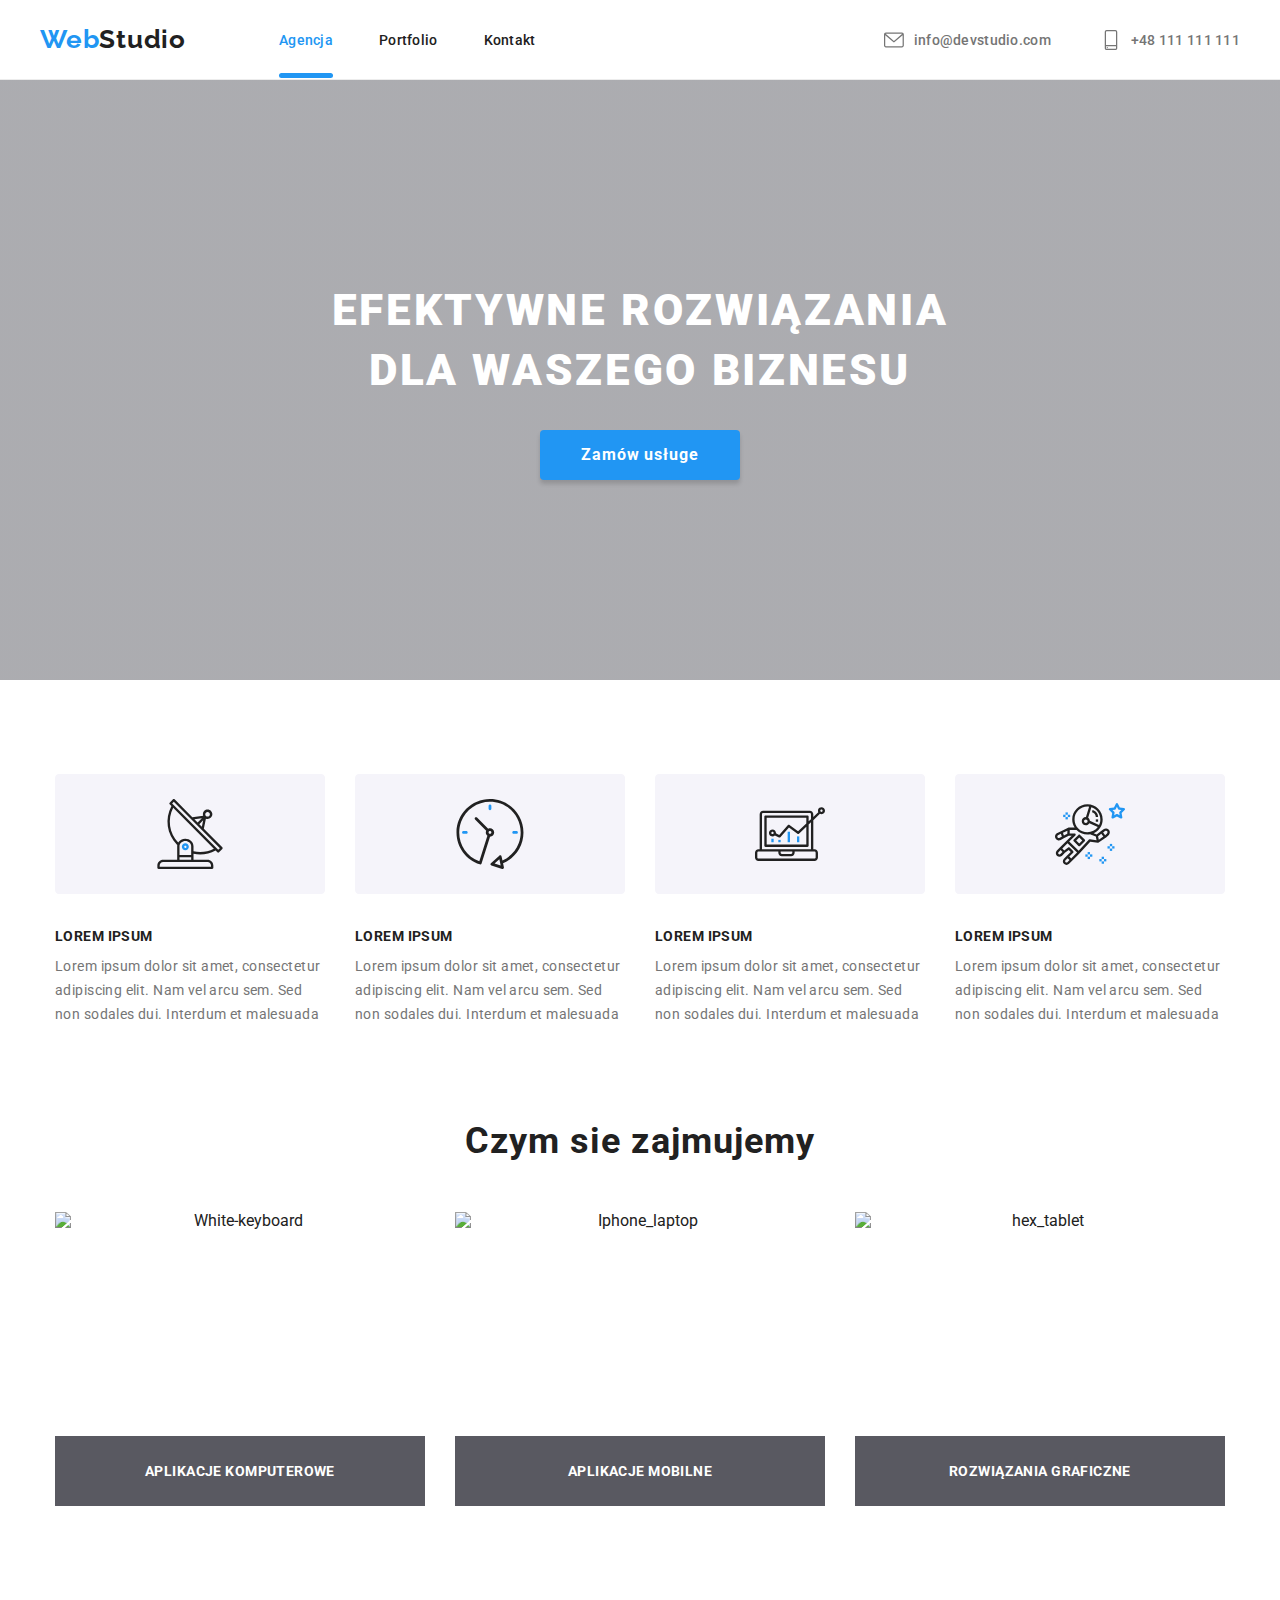
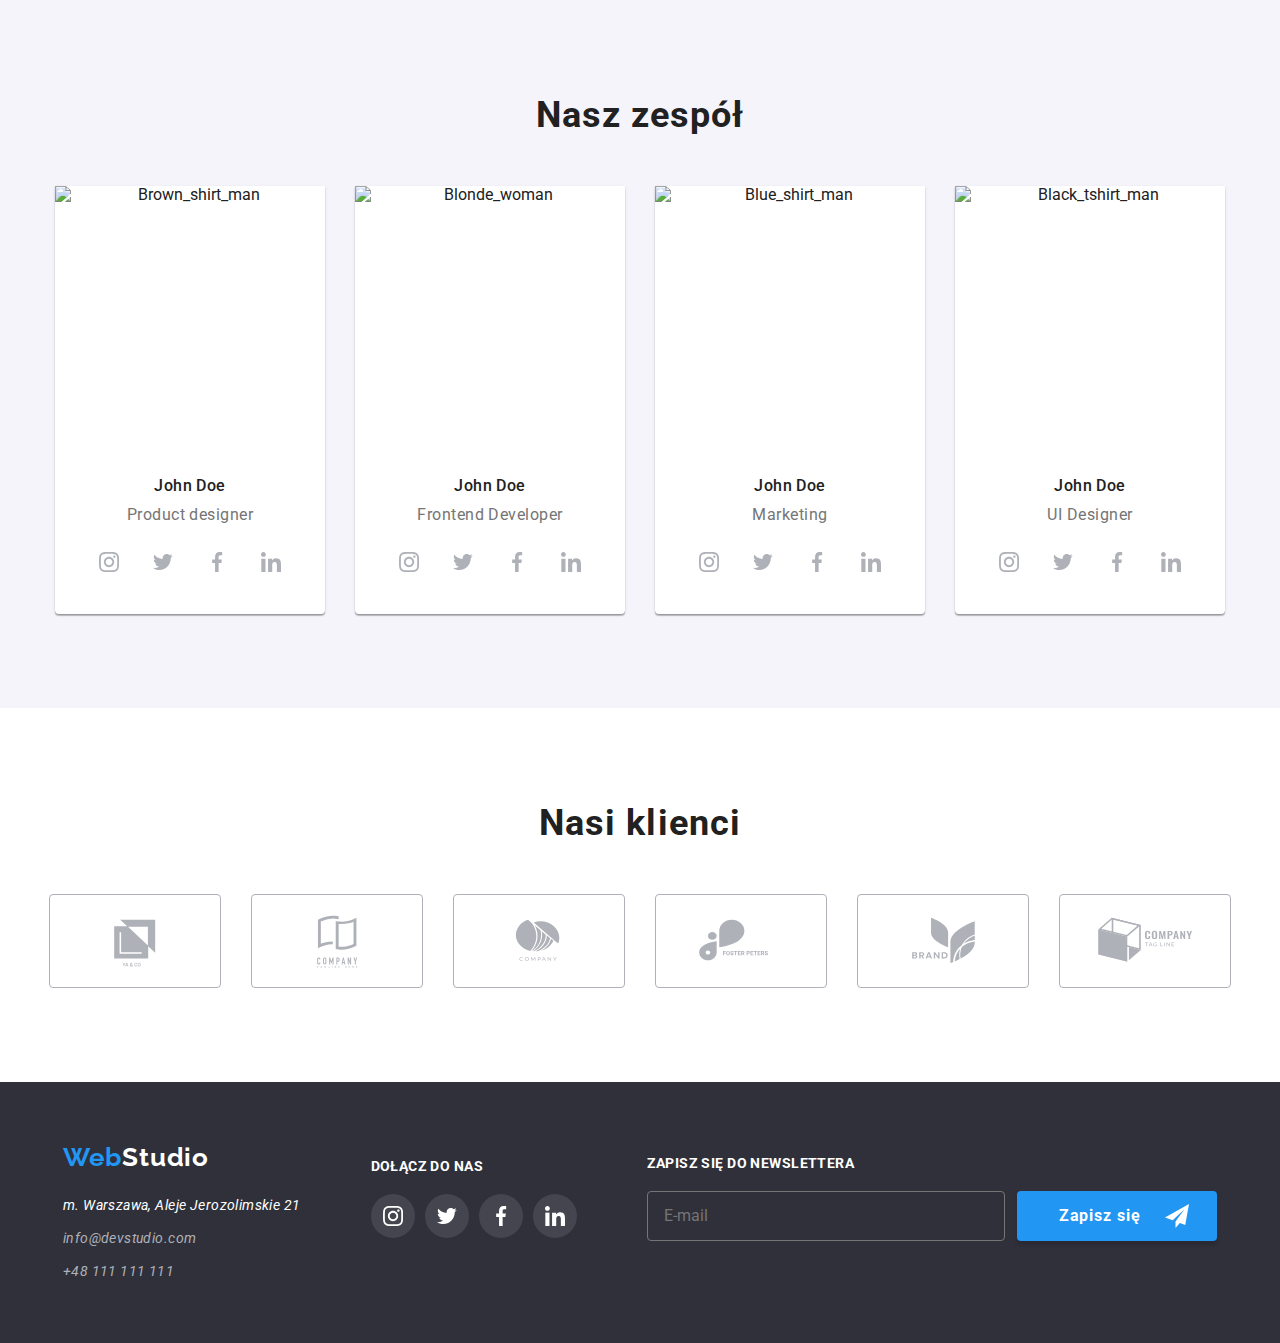
==== commit b0ffd480: "changing styles" ====
--- a/index.html
+++ b/index.html
@@ -3,13 +3,7 @@
   <head>
     <meta charset="UTF-8" />
     <meta http-equiv="X-UA-Compatible" content="IE=edge" />
-    <!-- Viewport -->
     <meta name="viewport" content="width=device-width, initial-scale=1.0" />
-    <!-- Credentials -->
-    <meta name="description" content="Kurs: GOIT Polska, Full-Stack Developer, Zadanie domowe #7" />
-    <meta name="keywords" content="HTML, CSS, JS" />
-    <meta name="author" content="Martyn Lazarewicz" />
-    <!-- Google Fonts -->
     <link rel="preconnect" href="https://fonts.googleapis.com" />
     <link rel="preconnect" href="https://fonts.gstatic.com" crossorigin />
     <link
@@ -17,15 +11,14 @@
       rel="preload stylesheet"
       as="style"
     />
-    <!-- modern-normalize -->
     <link rel="stylesheet" href="node_modules/modern-normalize/modern-normalize.css" />
-    <!-- CSS -->
     <link rel="stylesheet" href="css/main.min.css" />
-    <!-- Favicon -->
     <link rel="shortcut icon" href="images/favicon.ico" type="image/x-icon" />
-    <!-- Title -->
     <title>Zadanie Domowe #7</title>
   </head>
+
+  <!-- Header -->
+
   <body>
     <header class="header">
       <div class="container navigation flex flex--jc-sb flex--ai-c">
@@ -63,6 +56,9 @@
         </ul>
       </div>
     </header>
+
+    <!-- Main-Hero -->
+
     <main>
       <section class="hero">
         <div class="container hero__content flex flex--jc-c flex--ai-c">
@@ -80,8 +76,8 @@
               <div class="modal__form__container flex flex--ai-c flex--jc-c">
                 <h3 class="modal__form__title">Zostaw swoje dane w formularzu poniżej</h3>
 
-                <label class="modal__form__label" for="imie"
-                  >Imie
+                <label class="modal__form__label" for="name"
+                  >Imię
                   <div class="modal__form__label-wrapper flex flex--ai-c">
                     <input class="modal__form__input" type="text" required name="imie" id="imie" />
                     <svg class="modal__form__svg" width="18" height="18">
@@ -100,8 +96,8 @@
                   </div>
                 </label>
 
-                <label class="modal__form__label" for="mail"
-                  >Email
+                <label class="modal__form__label" for="email"
+                  >E-mail
                   <div class="modal__form__label-wrapper flex flex--ai-c">
                     <input class="modal__form__input" type="email" required name="email" id="mail" />
                     <svg class="modal__form__svg" width="18" height="18">
@@ -123,7 +119,7 @@
                         <use href="images/sprite.svg#checkbox" width="13" height="16"></use>
                       </svg>
                     </span>
-                    <span>Oświadczam iż akceptuję</span>
+                    <span>Oświadczam, iż akceptuję</span>
                     <a class="modal__form__policy-link" href="#">Regulamin</a>
                     <span>i</span>
                     <a class="modal__form__policy-link" href="#">Politykę Prywatności.</a>
@@ -136,6 +132,9 @@
           </div>
         </div>
       </section>
+
+      <!-- Lorem -->
+
       <section class="about padding--t">
         <div class="container">
           <ul class="about__list flex flex--jc-c flex--ai-c">
@@ -182,6 +181,9 @@
           </ul>
         </div>
       </section>
+
+      <!-- What we do -->
+
       <section class="what-we-do padding--y">
         <div class="container">
           <h2 class="what-we-do__title">Czym sie zajmujemy</h2>
@@ -201,13 +203,16 @@
           </ul>
         </div>
       </section>
+
+      <!-- Team -->
+
       <section class="team padding--y">
         <div class="container">
           <h2 class="team__title">Nasz zespół</h2>
           <ul class="team__list flex flex--ai-c flex--jc-c">
             <li class="team__item">
               <img class="team__item-img" src="images/brown_shirt_man.jpg" alt="Brown_shirt_man" width="271" height="260" />
-              <h4 class="team__item-title">Jhon Doe</h4>
+              <h4 class="team__item-title">John Doe</h4>
               <p class="team__item-description">Product designer</p>
               <ul class="team__social-list flex flex--ai-c flex--jc-c">
                 <li class="team__social-item">
@@ -242,7 +247,7 @@
             </li>
             <li class="team__item">
               <img class="team__item-img" src="images/blonde_woman.jpg" alt="Blonde_woman" width="271" height="260" />
-              <h4 class="team__item-title">Jhon Doe</h4>
+              <h4 class="team__item-title">John Doe</h4>
               <p class="team__item-description">Frontend Developer</p>
               <ul class="team__social-list flex flex--ai-c flex--jc-c">
                 <li class="team__social-item">
@@ -277,7 +282,7 @@
             </li>
             <li class="team__item">
               <img class="team__item-img" src="images/blue_shirt_man.jpg" alt="Blue_shirt_man" width="271" height="260" />
-              <h4 class="team__item-title">Jhon Doe</h4>
+              <h4 class="team__item-title">John Doe</h4>
               <p class="team__item-description">Marketing</p>
               <ul class="team__social-list flex flex--ai-c flex--jc-c">
                 <li class="team__social-item">
@@ -312,7 +317,7 @@
             </li>
             <li class="team__item">
               <img class="team__item-img" src="images/black_tshirt_man.jpg" alt="Black_tshirt_man" width="271" height="260" />
-              <h4 class="team__item-title">Jhon Doe</h4>
+              <h4 class="team__item-title">John Doe</h4>
               <p class="team__item-description">UI Designer</p>
               <ul class="team__social-list flex flex--ai-c flex--jc-c">
                 <li class="team__social-item">
@@ -348,6 +353,9 @@
           </ul>
         </div>
       </section>
+
+      <!-- Clients -->
+
       <section class="clients padding--y">
         <div class="container">
           <h2 class="clients__title">Nasi klienci</h2>
@@ -398,6 +406,9 @@
         </div>
       </section>
     </main>
+
+    <!-- Footer -->
+
     <footer class="footer">
       <div class="container footer__content">
         <ul class="footer__list flex flex--jc-c flex--ai-c">
--- a/css/main.min.css
+++ b/css/main.min.css
@@ -1,2 +1,2 @@
-*{margin:0;padding:0;-webkit-box-sizing:border-box;box-sizing:border-box}html{font-size:100%}body{font-size:16px;font-weight:400;font-family:Roboto,sans-serif;color:#212121}.container{width:1200px;height:auto;margin-right:auto;margin-left:auto}h1,h2,h3,h4,h5,h6,a,ul,li,button{margin:0;padding:0;text-decoration:none;list-style:none;color:#212121;font-family:Roboto;font-weight:400}.padding--y{padding-top:94px;padding-bottom:94px}.padding--t{padding-top:94px}.padding--b{padding-bottom:94px}.margin--y{margin-top:94px;margin-bottom:94px}.margin--t{margin-top:94px}.margin--b{margin-bottom:94px}.flex{display:-webkit-box;display:-ms-flexbox;display:flex}.flex--jc-c{-webkit-box-pack:center;-ms-flex-pack:center;justify-content:center}.flex--jc-sb{-webkit-box-pack:justify;-ms-flex-pack:justify;justify-content:space-between}.flex--ai-c{-webkit-box-align:center;-ms-flex-align:center;align-items:center}.header{height:80px;border-bottom:1px solid #ececec}.navigation{height:80px}.nav{gap:93px}.nav__logo{font-size:26px;font-family:Raleway,sans-serif;font-weight:700;letter-spacing:0.03em;line-height:1.938rem}.nav__logo--accent{color:#2196f3}.nav__list{gap:46px}.nav__link{position:relative;font-size:14px;font-weight:500;font-family:Roboto,sans-serif;line-height:1rem;letter-spacing:0.02em;color:#212121;-webkit-transition:color 250ms cubic-bezier(0.4, 0, 0.2, 1);transition:color 250ms cubic-bezier(0.4, 0, 0.2, 1)}.nav__link:hover,.nav__link:focus{color:#2196f3}.nav__link::after{position:absolute;content:'';display:block;bottom:-30px;right:0;width:0;height:5px;background-color:#2196f3;border-radius:4px;-webkit-transition:width 250ms cubic-bezier(0.4, 0, 0.2, 1);transition:width 250ms cubic-bezier(0.4, 0, 0.2, 1)}.nav__link:hover::after,.nav__link:focus::after{width:100%;left:0}.nav__link--active{color:#2196f3}.nav__link--active::after{position:absolute;content:'';display:block;bottom:-30px;right:0;width:100%;height:5px;background-color:#2196f3;border-radius:4px}.contact{gap:50px}.contact__link{color:#757575;fill:#757575;font-size:14px;font-weight:500;line-height:1rem;letter-spacing:0.02em;gap:10px;-webkit-transition-property:color, fill;transition-property:color, fill;-webkit-transition-duration:250ms;transition-duration:250ms;-webkit-transition-timing-function:cubic-bezier(0.4, 0, 0.2, 1);transition-timing-function:cubic-bezier(0.4, 0, 0.2, 1)}.contact__link:hover,.contact__link:focus{color:#2196f3;fill:#2196f3}.footer{background-color:#2f303a}.footer__content{padding-top:60px;padding-bottom:60px}.footer__item:not(:first-of-type){padding-bottom:30px}.footer__title{font-size:14px;font-weight:700;line-height:16px;letter-spacing:0.03em;color:#fff;padding-bottom:20px;text-transform:uppercase}.footer__logo{font-size:26px;font-family:Raleway,sans-serif;font-weight:700;letter-spacing:0.03em;line-height:1.938rem;color:#fff;margin-bottom:20px}.footer__logo--accent{color:#2196f3}.footer__list{gap:70px}.address{padding-top:20px}.address__list{-webkit-box-orient:vertical;-webkit-box-direction:normal;-ms-flex-direction:column;flex-direction:column;gap:9px}.address__item{font-size:14px;line-height:1.5rem;letter-spacing:0.03em;color:#fff}.address__link{font-size:14px;line-height:1.5rem;letter-spacing:0.03em;color:#afb1b8;-webkit-transition:color 250ms cubic-bezier(0.4, 0, 0.2, 1);transition:color 250ms cubic-bezier(0.4, 0, 0.2, 1)}.address__link:hover,.address__link:focus{color:#2196f3}.joinUs__list{display:-webkit-box;display:-ms-flexbox;display:flex;-webkit-box-align:center;-ms-flex-align:center;align-items:center;-webkit-box-pack:center;-ms-flex-pack:center;justify-content:center;gap:10px}.joinUs__link{width:44px;height:44px;border-radius:50%;background-color:rgba(255,255,255,0.1);fill:#fff;-webkit-transition:background-color 250ms cubic-bezier(0.4, 0, 0.2, 1);transition:background-color 250ms cubic-bezier(0.4, 0, 0.2, 1)}.joinUs__link:hover,.joinUs__link:focus{background-color:#2196f3}.newsletter{gap:12px}.newsletter__input{color:#757575;background-color:transparent;border-radius:4px;height:50px;width:358px;padding-left:16px;border:1px solid #757575;-webkit-transition:color 250ms cubic-bezier(0.4, 0, 0.2, 1),border 250ms cubic-bezier(0.4, 0, 0.2, 1);transition:color 250ms cubic-bezier(0.4, 0, 0.2, 1),border 250ms cubic-bezier(0.4, 0, 0.2, 1);outline:none}.newsletter__input:focus{border:1px solid #2196f3}.newsletter__input:focus::-webkit-input-placeholder{color:#2196f3}.newsletter__input:focus:-ms-input-placeholder{color:#2196f3}.newsletter__input:focus::-ms-input-placeholder{color:#2196f3}.newsletter__input:focus::placeholder{color:#2196f3}.newsletter__btn{font-size:16px;line-height:1.875rem;font-weight:700;letter-spacing:0.06em;color:#fff;gap:24px;padding:10px 28px 10px 42px;border-radius:4px;border:0;-webkit-box-shadow:0px 4px 4px rgba(0,0,0,0.15);box-shadow:0px 4px 4px rgba(0,0,0,0.15);background-color:#2196f3;fill:#fff;cursor:pointer}.portfolio__filtr__list{gap:8px}.portfolio__filtr__btn{color:#212121;font-size:16px;line-height:1.625rem;font-weight:500;letter-spacing:0.03em;background-color:#f5f4fa;border:0;border-radius:4px;padding:6px 22px;cursor:pointer;-webkit-transition:color 250ms cubic-bezier(0.4, 0, 0.2, 1),background-color 250ms cubic-bezier(0.4, 0, 0.2, 1);transition:color 250ms cubic-bezier(0.4, 0, 0.2, 1),background-color 250ms cubic-bezier(0.4, 0, 0.2, 1)}.portfolio__filtr__btn:hover,.portfolio__filtr__btn:focus,.portfolio__filtr__btn:active{color:#fff;background-color:#2196f3}.portfolio__content__list{-ms-flex-wrap:wrap;flex-wrap:wrap;gap:30px;padding-top:50px}.portfolio__content__item{max-width:370px;height:auto;background-color:#fff;border:1px solid #eeeeee;-webkit-transition:background 250ms cubic-bezier(0.4, 0, 0.2, 1),-webkit-box-shadow 250ms cubic-bezier(0.4, 0, 0.2, 1);transition:background 250ms cubic-bezier(0.4, 0, 0.2, 1),-webkit-box-shadow 250ms cubic-bezier(0.4, 0, 0.2, 1);transition:box-shadow 250ms cubic-bezier(0.4, 0, 0.2, 1),background 250ms cubic-bezier(0.4, 0, 0.2, 1);transition:box-shadow 250ms cubic-bezier(0.4, 0, 0.2, 1),background 250ms cubic-bezier(0.4, 0, 0.2, 1),-webkit-box-shadow 250ms cubic-bezier(0.4, 0, 0.2, 1);overflow:hidden}.portfolio__content__item:hover,.portfolio__content__item:focus{background:#ffffff;-webkit-box-shadow:0px 1px 1px rgba(0,0,0,0.12),0px 4px 4px rgba(0,0,0,0.06),1px 4px 6px rgba(0,0,0,0.16);box-shadow:0px 1px 1px rgba(0,0,0,0.12),0px 4px 4px rgba(0,0,0,0.06),1px 4px 6px rgba(0,0,0,0.16);border-radius:0px 0px 4px 4px}.portfolio__content__link:hover .portfolio__content__overlay,.portfolio__content__link:focus .portfolio__content__overlay{-webkit-transform:translateY(-100%);transform:translateY(-100%)}.portfolio__content__img{position:relative;overflow:hidden}.portfolio__content__img img{display:block}.portfolio__content__title{color:#212121;font-size:18px;line-height:2.25rem;font-weight:700;letter-spacing:0.06em;padding-top:20px;padding-bottom:10px;padding-left:24px}.portfolio__content__description{color:#757575;font-size:16px;line-height:1.875rem;font-weight:500;letter-spacing:0.03em;padding-bottom:30px;padding-left:24px}.portfolio__content__overlay{position:absolute;height:100%;width:100%;-webkit-transform:translateY(0);transform:translateY(0);font-size:18px;line-height:1.75rem;letter-spacing:0.03em;color:#fff;background-color:rgba(33,150,243,0.9);padding-top:49px;padding-left:24px;padding-right:45px;padding-bottom:45px;-webkit-transition:-webkit-transform 250ms cubic-bezier(0.4, 0, 0.2, 1);transition:-webkit-transform 250ms cubic-bezier(0.4, 0, 0.2, 1);transition:transform 250ms cubic-bezier(0.4, 0, 0.2, 1);transition:transform 250ms cubic-bezier(0.4, 0, 0.2, 1), -webkit-transform 250ms cubic-bezier(0.4, 0, 0.2, 1)}.hero{position:relative;background-image:-webkit-gradient(linear, left top, left bottom, from(rgba(47,48,58,0.4)), to(rgba(47,48,58,0.4))),url(../images/hero.jpg);background-image:linear-gradient(rgba(47,48,58,0.4), rgba(47,48,58,0.4)),url(../images/hero.jpg);background-position:center center;background-repeat:no-repeat;background-size:cover;max-width:1600px;margin-right:auto;margin-left:auto}.hero__content{height:600px;-webkit-box-orient:vertical;-webkit-box-direction:normal;-ms-flex-direction:column;flex-direction:column;gap:30px}.hero__title{color:#fff;font-size:44px;font-weight:900;line-height:3.75rem;letter-spacing:0.06em;text-align:center;text-transform:uppercase;width:696px}.hero__btn{font-size:16px;font-weight:700;line-height:1.875rem;letter-spacing:0.06em;color:#fff;background-color:#2196f3;-webkit-box-shadow:0px 4px 4px rgba(0,0,0,0.15);box-shadow:0px 4px 4px rgba(0,0,0,0.15);border:0;border-radius:4px;padding:10px 41px;cursor:pointer}.backdrop{position:absolute;width:100vw;height:100vh;visibility:visible;opacity:1;pointer-events:auto;position:fixed;left:0;top:0;background:rgba(0,0,0,0.2);-webkit-transition:visibility 250ms cubic-bezier(0.4, 0, 0.2, 1),opacity 250ms cubic-bezier(0.4, 0, 0.2, 1);transition:visibility 250ms cubic-bezier(0.4, 0, 0.2, 1),opacity 250ms cubic-bezier(0.4, 0, 0.2, 1);z-index:99}.is-hidden{visibility:hidden;opacity:0;pointer-events:none}.modal{position:relative;height:581px;width:528px;top:50%;left:50%;-webkit-transform:translate(-50%, -50%);transform:translate(-50%, -50%);background-color:#fff;-webkit-box-shadow:0px 1px 3px rgba(0,0,0,0.12),0px 1px 1px rgba(0,0,0,0.14),0px 2px 1px rgba(0,0,0,0.2);box-shadow:0px 1px 3px rgba(0,0,0,0.12),0px 1px 1px rgba(0,0,0,0.14),0px 2px 1px rgba(0,0,0,0.2);border-radius:4px}.modal__btn-close{position:absolute;top:8px;right:8px;fill:#000;background:#fff;border:1px solid rgba(0,0,0,0.1);width:30px;height:30px;border-radius:50%;cursor:pointer;-webkit-transition:border 250ms cubic-bezier(0.4, 0, 0.2, 1);transition:border 250ms cubic-bezier(0.4, 0, 0.2, 1)}.modal__btn-close:hover{border:1px solid #2196f3}.modal__form__container{width:100%;padding:40px;-webkit-box-orient:vertical;-webkit-box-direction:normal;-ms-flex-direction:column;flex-direction:column}.modal__form__title{font-size:20px;font-weight:700;line-height:1.4375rem;letter-spacing:0.03em;padding-bottom:12px}.modal__form__label{width:100%;color:#757575;font-size:12px;font-weight:400;line-height:0.875rem;letter-spacing:0.01em;-webkit-box-orient:vertical;-webkit-box-direction:normal;-ms-flex-direction:column;flex-direction:column}.modal__form__label-wrapper{color:#757575;font-size:12px;line-height:0.875rem;letter-spacing:0.01em;padding-bottom:4px;margin-top:4px}.modal__form__input{height:40px;width:100%;border:1px solid rgba(117,117,117,0.2);border-radius:4px;padding-left:42px;outline:none;-webkit-transition:border 250ms cubic-bezier(0.4, 0, 0.2, 1),fill 250ms cubic-bezier(0.4, 0, 0.2, 1);transition:border 250ms cubic-bezier(0.4, 0, 0.2, 1),fill 250ms cubic-bezier(0.4, 0, 0.2, 1)}.modal__form__input:focus{border:1px solid #2196f3}.modal__form__input:focus+.modal__form__svg{fill:#2196f3}.modal__form__textarea{color:#757575;padding:12px 16px;resize:none;border:1px solid rgba(117,117,117,0.2);border-radius:4px;height:120px;width:100%;margin-top:4px;margin-bottom:20px;outline:none}.modal__form__textarea::-webkit-input-placeholder{color:#757575}.modal__form__textarea:-ms-input-placeholder{color:#757575}.modal__form__textarea::-ms-input-placeholder{color:#757575}.modal__form__textarea::placeholder{color:#757575}.modal__form__textarea:focus{border:1px solid #2196f3}.modal__form__svg{position:absolute;margin-left:12px}.modal__form__policy-label{font-size:14px;font-weight:400;line-height:1.5rem;letter-spacing:0.03em;color:#757575;gap:4px;cursor:pointer}.modal__form__policy-input{position:absolute;opacity:0;cursor:pointer;height:0;width:0}.modal__form__policy-input:checked ~ .modal__form__policy-checkmark{background-color:#2196f3;border:1px solid #2196f3}.modal__form__policy-input:checked ~ .modal__form__policy-checkmark .modal__form__policy-checkmark-svg{opacity:1}.modal__form__policy-checkmark{height:16px;width:15px;border:1px solid #2f303a;border-radius:2px;background-color:#eee;-webkit-transition:background-color 250ms cubic-bezier(0.4, 0, 0.2, 1),border 250ms cubic-bezier(0.4, 0, 0.2, 1);transition:background-color 250ms cubic-bezier(0.4, 0, 0.2, 1),border 250ms cubic-bezier(0.4, 0, 0.2, 1)}.modal__form__policy-checkmark-svg{opacity:0;-webkit-transition:opacity 250ms cubic-bezier(0.4, 0, 0.2, 1);transition:opacity 250ms cubic-bezier(0.4, 0, 0.2, 1)}.modal__form__policy-link{color:#2196f3;text-decoration:underline}.modal__form__btn{color:#fff;background-color:#2196f3;font-size:16px;font-weight:700;line-height:1.875rem;letter-spacing:0.06em;padding:10px 41px;border:0;border-radius:4px;-webkit-box-shadow:0px 4px 4px rgba(0,0,0,0.15);box-shadow:0px 4px 4px rgba(0,0,0,0.15);cursor:pointer;width:200px;margin-top:30px}.about__list{gap:30px}.about__item{width:270px}.about__title{font-size:14px;font-weight:700;line-height:1rem;letter-spacing:0.03em;text-transform:uppercase;margin-top:30px;margin-bottom:10px}.about__description{font-size:14px;font-weight:400;line-height:1.5rem;letter-spacing:0.03em;color:#757575}.what-we-do{text-align:center}.what-we-do__title{font-size:36px;font-weight:700;line-height:2.625rem;letter-spacing:0.03em;margin-bottom:50px}.what-we-do__list{gap:30px}.what-we-do__item{position:relative}.what-we-do__img{display:block}.what-we-do__description{position:absolute;bottom:0;width:100%;height:70px;color:#fff;background-color:rgba(47,48,58,0.8);font-size:14px;font-weight:700;line-height:1rem;letter-spacing:0.03em;text-transform:uppercase}.team{background-color:#f5f4fa;text-align:center}.team__list{gap:30px}.team__item{max-width:270px;height:auto;overflow:hidden;background:#ffffff;-webkit-box-shadow:0px 1px 3px rgba(0,0,0,0.12),0px 1px 1px rgba(0,0,0,0.14),0px 2px 1px rgba(0,0,0,0.2);box-shadow:0px 1px 3px rgba(0,0,0,0.12),0px 1px 1px rgba(0,0,0,0.14),0px 2px 1px rgba(0,0,0,0.2);border-radius:0px 0px 4px 4px;-webkit-transition:background 250ms cubic-bezier(0.4, 0, 0.2, 1),-webkit-box-shadow 250ms cubic-bezier(0.4, 0, 0.2, 1);transition:background 250ms cubic-bezier(0.4, 0, 0.2, 1),-webkit-box-shadow 250ms cubic-bezier(0.4, 0, 0.2, 1);transition:box-shadow 250ms cubic-bezier(0.4, 0, 0.2, 1),background 250ms cubic-bezier(0.4, 0, 0.2, 1);transition:box-shadow 250ms cubic-bezier(0.4, 0, 0.2, 1),background 250ms cubic-bezier(0.4, 0, 0.2, 1),-webkit-box-shadow 250ms cubic-bezier(0.4, 0, 0.2, 1)}.team__title{font-size:36px;font-weight:700;line-height:2.625rem;letter-spacing:0.03em;margin-bottom:50px}.team__item-img{display:block}.team__item-title{font-size:16px;font-weight:500;line-height:1.1875rem;letter-spacing:0.03em;padding-top:30px;padding-bottom:10px}.team__item-description{font-size:16px;font-weight:400;line-height:1.1875rem;letter-spacing:0.03em;color:#757575}.team__social-list{padding-top:16px;padding-bottom:30px;gap:10px}.team__social-link{width:44px;height:44px;fill:#afb1b8;border-radius:50%;-webkit-transition:fill 250ms cubic-bezier(0.4, 0, 0.2, 1),background-color 250ms cubic-bezier(0.4, 0, 0.2, 1);transition:fill 250ms cubic-bezier(0.4, 0, 0.2, 1),background-color 250ms cubic-bezier(0.4, 0, 0.2, 1)}.team__social-link:hover,.team__social-link:focus{fill:#fff;background-color:#2196f3}.clients{text-align:center}.clients__title{font-size:36px;font-weight:700;line-height:2.625rem;letter-spacing:0.03em;margin-bottom:50px}.clients__list{gap:30px}.clients__link{border:1px solid #afb1b8;border-radius:4px;-webkit-transition:border 250ms cubic-bezier(0.4, 0, 0.2, 1);transition:border 250ms cubic-bezier(0.4, 0, 0.2, 1);outline:none}.clients__link:hover,.clients__link:focus{border:1px solid #2196f3}.clients__link:hover .clients__svg,.clients__link:focus .clients__svg{fill:#2196f3}.clients__svg{fill:#afb1b8;-webkit-transition:fill 250ms cubic-bezier(0.4, 0, 0.2, 1);transition:fill 250ms cubic-bezier(0.4, 0, 0.2, 1)}
+*{margin:0;padding:0;-webkit-box-sizing:border-box;box-sizing:border-box}html{font-size:100%}body{font-size:16px;font-weight:400;font-family:Roboto,sans-serif;color:#212121}.container{width:1200px;height:auto;margin-right:auto;margin-left:auto}h1,h2,h3,h4,h5,h6,a,ul,li,button{margin:0;padding:0;text-decoration:none;list-style:none;color:#212121;font-family:Roboto;font-weight:400}.padding--y{padding-top:94px;padding-bottom:94px}.padding--t{padding-top:94px}.padding--b{padding-bottom:94px}.margin--y{margin-top:94px;margin-bottom:94px}.margin--t{margin-top:94px}.margin--b{margin-bottom:94px}.flex{display:-webkit-box;display:-ms-flexbox;display:flex}.flex--jc-c{-webkit-box-pack:center;-ms-flex-pack:center;justify-content:center}.flex--jc-sb{-webkit-box-pack:justify;-ms-flex-pack:justify;justify-content:space-between}.flex--ai-c{-webkit-box-align:center;-ms-flex-align:center;align-items:center}.header{height:80px;border-bottom:1px solid #ececec}.navigation{height:80px}.nav{gap:93px}.nav__logo{font-size:26px;font-family:Raleway,sans-serif;font-weight:700;letter-spacing:0.03em;line-height:1.938rem}.nav__logo--accent{color:#2196f3}.nav__list{gap:46px}.nav__link{position:relative;font-size:14px;font-weight:500;font-family:Roboto,sans-serif;line-height:1rem;letter-spacing:0.02em;color:#212121;-webkit-transition:color 250ms cubic-bezier(0.4, 0, 0.2, 1);transition:color 250ms cubic-bezier(0.4, 0, 0.2, 1)}.nav__link:hover,.nav__link:focus{color:#2196f3}.nav__link::after{position:absolute;content:'';display:block;bottom:-30px;right:0;width:0;height:5px;background-color:#2196f3;border-radius:4px;-webkit-transition:width 250ms cubic-bezier(0.4, 0, 0.2, 1);transition:width 250ms cubic-bezier(0.4, 0, 0.2, 1)}.nav__link:hover::after,.nav__link:focus::after{width:100%;left:0}.nav__link--active{color:#2196f3}.nav__link--active::after{position:absolute;content:'';display:block;bottom:-30px;right:0;width:100%;height:5px;background-color:#2196f3;border-radius:4px}.contact{gap:50px}.contact__link{color:#757575;fill:#757575;font-size:14px;font-weight:500;line-height:1rem;letter-spacing:0.02em;gap:10px;-webkit-transition-property:color, fill;transition-property:color, fill;-webkit-transition-duration:250ms;transition-duration:250ms;-webkit-transition-timing-function:cubic-bezier(0.4, 0, 0.2, 1);transition-timing-function:cubic-bezier(0.4, 0, 0.2, 1)}.contact__link:hover,.contact__link:focus{color:#2196f3;fill:#2196f3}.footer{background-color:#2f303a}.footer__content{padding-top:60px;padding-bottom:60px}.footer__item:not(:first-of-type){padding-bottom:30px}.footer__title{font-size:14px;font-weight:700;line-height:16px;letter-spacing:0.03em;color:#fff;padding-bottom:20px;text-transform:uppercase}.footer__logo{font-size:26px;font-family:Raleway,sans-serif;font-weight:700;letter-spacing:0.03em;line-height:1.938rem;color:#fff;margin-bottom:20px}.footer__logo--accent{color:#2196f3}.footer__list{gap:70px}.address{padding-top:20px}.address__list{-webkit-box-orient:vertical;-webkit-box-direction:normal;-ms-flex-direction:column;flex-direction:column;gap:9px}.address__item{font-size:14px;line-height:1.5rem;letter-spacing:0.03em;color:#fff}.address__link{font-size:14px;line-height:1.5rem;letter-spacing:0.03em;color:#afb1b8;-webkit-transition:color 250ms cubic-bezier(0.4, 0, 0.2, 1);transition:color 250ms cubic-bezier(0.4, 0, 0.2, 1)}.address__link:hover,.address__link:focus{color:#2196f3}.joinUs__list{display:-webkit-box;display:-ms-flexbox;display:flex;-webkit-box-align:center;-ms-flex-align:center;align-items:center;-webkit-box-pack:center;-ms-flex-pack:center;justify-content:center;gap:10px}.joinUs__link{width:44px;height:44px;border-radius:50%;background-color:rgba(255,255,255,0.1);fill:#fff;-webkit-transition:background-color 250ms cubic-bezier(0.4, 0, 0.2, 1);transition:background-color 250ms cubic-bezier(0.4, 0, 0.2, 1)}.joinUs__link:hover,.joinUs__link:focus{background-color:#2196f3}.newsletter{gap:12px}.newsletter__input{color:#757575;background-color:transparent;border-radius:4px;height:50px;width:358px;padding-left:16px;border:1px solid #757575;-webkit-transition:color 250ms cubic-bezier(0.4, 0, 0.2, 1),border 250ms cubic-bezier(0.4, 0, 0.2, 1);transition:color 250ms cubic-bezier(0.4, 0, 0.2, 1),border 250ms cubic-bezier(0.4, 0, 0.2, 1);outline:none}.newsletter__input:focus{border:1px solid #2196f3}.newsletter__input:focus::-webkit-input-placeholder{color:#2196f3}.newsletter__input:focus:-ms-input-placeholder{color:#2196f3}.newsletter__input:focus::-ms-input-placeholder{color:#2196f3}.newsletter__input:focus::placeholder{color:#2196f3}.newsletter__btn{font-size:16px;line-height:1.875rem;font-weight:700;letter-spacing:0.06em;color:#fff;gap:24px;padding:10px 28px 10px 42px;border-radius:4px;border:0;-webkit-box-shadow:0px 4px 4px rgba(0,0,0,0.15);box-shadow:0px 4px 4px rgba(0,0,0,0.15);background-color:#2196f3;fill:#fff;cursor:pointer}.portfolio__filtr__list{gap:8px}.portfolio__filtr__btn{color:#212121;font-size:16px;line-height:1.625rem;font-weight:500;letter-spacing:0.03em;background-color:#f5f4fa;border:0;border-radius:4px;padding:6px 22px;cursor:pointer;-webkit-transition:color 250ms cubic-bezier(0.4, 0, 0.2, 1),background-color 250ms cubic-bezier(0.4, 0, 0.2, 1);transition:color 250ms cubic-bezier(0.4, 0, 0.2, 1),background-color 250ms cubic-bezier(0.4, 0, 0.2, 1)}.portfolio__filtr__btn:hover,.portfolio__filtr__btn:focus,.portfolio__filtr__btn:active{color:#fff;background-color:#2196f3}.portfolio__content__list{-ms-flex-wrap:wrap;flex-wrap:wrap;gap:30px;padding-top:50px}.portfolio__content__item{max-width:370px;height:auto;background-color:#fff;border:1px solid #eeeeee;-webkit-transition:background 250ms cubic-bezier(0.4, 0, 0.2, 1),-webkit-box-shadow 250ms cubic-bezier(0.4, 0, 0.2, 1);transition:background 250ms cubic-bezier(0.4, 0, 0.2, 1),-webkit-box-shadow 250ms cubic-bezier(0.4, 0, 0.2, 1);transition:box-shadow 250ms cubic-bezier(0.4, 0, 0.2, 1),background 250ms cubic-bezier(0.4, 0, 0.2, 1);transition:box-shadow 250ms cubic-bezier(0.4, 0, 0.2, 1),background 250ms cubic-bezier(0.4, 0, 0.2, 1),-webkit-box-shadow 250ms cubic-bezier(0.4, 0, 0.2, 1);overflow:hidden}.portfolio__content__item:hover,.portfolio__content__item:focus{background:#ffffff;-webkit-box-shadow:0px 1px 1px rgba(0,0,0,0.12),0px 4px 4px rgba(0,0,0,0.06),1px 4px 6px rgba(0,0,0,0.16);box-shadow:0px 1px 1px rgba(0,0,0,0.12),0px 4px 4px rgba(0,0,0,0.06),1px 4px 6px rgba(0,0,0,0.16);border-radius:0px 0px 4px 4px}.portfolio__content__link:hover .portfolio__content__overlay,.portfolio__content__link:focus .portfolio__content__overlay{-webkit-transform:translateY(-100%);transform:translateY(-100%)}.portfolio__content__img{position:relative;overflow:hidden}.portfolio__content__img img{display:block}.portfolio__content__title{color:#212121;font-size:18px;line-height:2.25rem;font-weight:700;letter-spacing:0.06em;padding-top:20px;padding-bottom:10px;padding-left:24px}.portfolio__content__description{color:#757575;font-size:16px;line-height:1.875rem;font-weight:500;letter-spacing:0.03em;padding-bottom:30px;padding-left:24px}.portfolio__content__overlay{position:absolute;height:100%;width:100%;-webkit-transform:translateY(0);transform:translateY(0);font-size:18px;line-height:1.75rem;letter-spacing:0.03em;color:#fff;background-color:rgba(33,150,243,0.9);padding-top:45px;padding-left:24px;padding-right:45px;padding-bottom:49px;-webkit-transition:-webkit-transform 250ms cubic-bezier(0.4, 0, 0.2, 1);transition:-webkit-transform 250ms cubic-bezier(0.4, 0, 0.2, 1);transition:transform 250ms cubic-bezier(0.4, 0, 0.2, 1);transition:transform 250ms cubic-bezier(0.4, 0, 0.2, 1), -webkit-transform 250ms cubic-bezier(0.4, 0, 0.2, 1)}.hero{position:relative;background-image:-webkit-gradient(linear, left top, left bottom, from(rgba(47,48,58,0.4)), to(rgba(47,48,58,0.4))),url(../images/hero.jpg);background-image:linear-gradient(rgba(47,48,58,0.4), rgba(47,48,58,0.4)),url(../images/hero.jpg);background-position:center center;background-repeat:no-repeat;background-size:cover;margin-right:auto;margin-left:auto}.hero__content{height:600px;-webkit-box-orient:vertical;-webkit-box-direction:normal;-ms-flex-direction:column;flex-direction:column;gap:30px}.hero__title{color:#fff;font-size:44px;font-weight:900;line-height:3.75rem;letter-spacing:0.06em;text-align:center;text-transform:uppercase;width:696px}.hero__btn{font-size:16px;font-weight:700;line-height:1.875rem;letter-spacing:0.06em;color:#fff;background-color:#2196f3;-webkit-box-shadow:0px 4px 4px rgba(0,0,0,0.15);box-shadow:0px 4px 4px rgba(0,0,0,0.15);border:0;border-radius:4px;padding:10px 41px;cursor:pointer}.backdrop{position:absolute;width:100vw;height:100vh;visibility:visible;opacity:1;pointer-events:auto;position:fixed;left:0;top:0;background:rgba(0,0,0,0.2);-webkit-transition:visibility 250ms cubic-bezier(0.4, 0, 0.2, 1),opacity 250ms cubic-bezier(0.4, 0, 0.2, 1);transition:visibility 250ms cubic-bezier(0.4, 0, 0.2, 1),opacity 250ms cubic-bezier(0.4, 0, 0.2, 1);z-index:99}.is-hidden{visibility:hidden;opacity:0;pointer-events:none}.modal{position:relative;height:581px;width:528px;top:50%;left:50%;-webkit-transform:translate(-50%, -50%);transform:translate(-50%, -50%);background-color:#fff;-webkit-box-shadow:0px 1px 3px rgba(0,0,0,0.12),0px 1px 1px rgba(0,0,0,0.14),0px 2px 1px rgba(0,0,0,0.2);box-shadow:0px 1px 3px rgba(0,0,0,0.12),0px 1px 1px rgba(0,0,0,0.14),0px 2px 1px rgba(0,0,0,0.2);border-radius:4px}.modal__btn-close{position:absolute;top:8px;right:8px;fill:#000;background:#fff;border:1px solid rgba(0,0,0,0.1);width:30px;height:30px;border-radius:50%;cursor:pointer;-webkit-transition:border 250ms cubic-bezier(0.4, 0, 0.2, 1);transition:border 250ms cubic-bezier(0.4, 0, 0.2, 1)}.modal__btn-close:hover{border:1px solid #2196f3}.modal__form__container{width:100%;padding:40px;-webkit-box-orient:vertical;-webkit-box-direction:normal;-ms-flex-direction:column;flex-direction:column}.modal__form__title{font-size:20px;font-weight:700;line-height:1.4375rem;letter-spacing:0.03em;padding-bottom:12px}.modal__form__label{width:100%;color:#757575;font-size:12px;font-weight:400;line-height:0.875rem;letter-spacing:0.01em;-webkit-box-orient:vertical;-webkit-box-direction:normal;-ms-flex-direction:column;flex-direction:column}.modal__form__label-wrapper{color:#757575;font-size:12px;line-height:0.875rem;letter-spacing:0.01em;padding-bottom:4px;margin-top:4px}.modal__form__input{height:40px;width:100%;border:1px solid rgba(117,117,117,0.2);border-radius:4px;padding-left:42px;outline:none;-webkit-transition:border 250ms cubic-bezier(0.4, 0, 0.2, 1),fill 250ms cubic-bezier(0.4, 0, 0.2, 1);transition:border 250ms cubic-bezier(0.4, 0, 0.2, 1),fill 250ms cubic-bezier(0.4, 0, 0.2, 1)}.modal__form__input:focus{border:1px solid #2196f3}.modal__form__input:focus+.modal__form__svg{fill:#2196f3}.modal__form__textarea{color:#757575;padding:12px 16px;resize:none;border:1px solid rgba(117,117,117,0.2);border-radius:4px;height:120px;width:100%;margin-top:4px;margin-bottom:20px;outline:none}.modal__form__textarea::-webkit-input-placeholder{color:#757575}.modal__form__textarea:-ms-input-placeholder{color:#757575}.modal__form__textarea::-ms-input-placeholder{color:#757575}.modal__form__textarea::placeholder{color:#757575}.modal__form__textarea:focus{border:1px solid #2196f3}.modal__form__svg{position:absolute;margin-left:12px}.modal__form__policy-label{font-size:14px;font-weight:400;line-height:1.5rem;letter-spacing:0.03em;color:#757575;gap:4px;cursor:pointer}.modal__form__policy-input{position:absolute;opacity:0;cursor:pointer;height:0;width:0}.modal__form__policy-input:checked ~ .modal__form__policy-checkmark{background-color:#2196f3;border:1px solid #2196f3}.modal__form__policy-input:checked ~ .modal__form__policy-checkmark .modal__form__policy-checkmark-svg{opacity:1}.modal__form__policy-checkmark{height:16px;width:15px;border:1px solid #2f303a;border-radius:2px;background-color:#eee;-webkit-transition:background-color 250ms cubic-bezier(0.4, 0, 0.2, 1),border 250ms cubic-bezier(0.4, 0, 0.2, 1);transition:background-color 250ms cubic-bezier(0.4, 0, 0.2, 1),border 250ms cubic-bezier(0.4, 0, 0.2, 1)}.modal__form__policy-checkmark-svg{opacity:0;-webkit-transition:opacity 250ms cubic-bezier(0.4, 0, 0.2, 1);transition:opacity 250ms cubic-bezier(0.4, 0, 0.2, 1)}.modal__form__policy-link{color:#2196f3;text-decoration:underline}.modal__form__btn{color:#fff;background-color:#2196f3;font-size:16px;font-weight:700;line-height:1.875rem;letter-spacing:0.06em;padding:10px 41px;border:0;border-radius:4px;-webkit-box-shadow:0px 4px 4px rgba(0,0,0,0.15);box-shadow:0px 4px 4px rgba(0,0,0,0.15);cursor:pointer;width:200px;margin-top:30px}.about__list{gap:30px}.about__item{width:270px}.about__title{font-size:14px;font-weight:700;line-height:1rem;letter-spacing:0.03em;text-transform:uppercase;margin-top:30px;margin-bottom:10px}.about__description{font-size:14px;font-weight:400;line-height:1.5rem;letter-spacing:0.03em;color:#757575}.what-we-do{text-align:center}.what-we-do__title{font-size:36px;font-weight:700;line-height:2.625rem;letter-spacing:0.03em;margin-bottom:50px}.what-we-do__list{gap:30px}.what-we-do__item{position:relative}.what-we-do__img{display:block}.what-we-do__description{position:absolute;bottom:0;width:100%;height:70px;color:#fff;background-color:rgba(47,48,58,0.8);font-size:14px;font-weight:700;line-height:1rem;letter-spacing:0.03em;text-transform:uppercase}.team{background-color:#f5f4fa;text-align:center}.team__list{gap:30px}.team__item{max-width:270px;height:auto;overflow:hidden;background:#ffffff;-webkit-box-shadow:0px 1px 3px rgba(0,0,0,0.12),0px 1px 1px rgba(0,0,0,0.14),0px 2px 1px rgba(0,0,0,0.2);box-shadow:0px 1px 3px rgba(0,0,0,0.12),0px 1px 1px rgba(0,0,0,0.14),0px 2px 1px rgba(0,0,0,0.2);border-radius:0px 0px 4px 4px;-webkit-transition:background 250ms cubic-bezier(0.4, 0, 0.2, 1),-webkit-box-shadow 250ms cubic-bezier(0.4, 0, 0.2, 1);transition:background 250ms cubic-bezier(0.4, 0, 0.2, 1),-webkit-box-shadow 250ms cubic-bezier(0.4, 0, 0.2, 1);transition:box-shadow 250ms cubic-bezier(0.4, 0, 0.2, 1),background 250ms cubic-bezier(0.4, 0, 0.2, 1);transition:box-shadow 250ms cubic-bezier(0.4, 0, 0.2, 1),background 250ms cubic-bezier(0.4, 0, 0.2, 1),-webkit-box-shadow 250ms cubic-bezier(0.4, 0, 0.2, 1)}.team__title{font-size:36px;font-weight:700;line-height:2.625rem;letter-spacing:0.03em;margin-bottom:50px}.team__item-img{display:block}.team__item-title{font-size:16px;font-weight:500;line-height:1.1875rem;letter-spacing:0.03em;padding-top:30px;padding-bottom:10px}.team__item-description{font-size:16px;font-weight:400;line-height:1.1875rem;letter-spacing:0.03em;color:#757575}.team__social-list{padding-top:16px;padding-bottom:30px;gap:10px}.team__social-link{width:44px;height:44px;fill:#afb1b8;border-radius:50%;-webkit-transition:fill 250ms cubic-bezier(0.4, 0, 0.2, 1),background-color 250ms cubic-bezier(0.4, 0, 0.2, 1);transition:fill 250ms cubic-bezier(0.4, 0, 0.2, 1),background-color 250ms cubic-bezier(0.4, 0, 0.2, 1)}.team__social-link:hover,.team__social-link:focus{fill:#fff;background-color:#2196f3}.clients{text-align:center}.clients__title{font-size:36px;font-weight:700;line-height:2.625rem;letter-spacing:0.03em;margin-bottom:50px}.clients__list{gap:30px}.clients__link{border:1px solid #afb1b8;border-radius:4px;-webkit-transition:border 250ms cubic-bezier(0.4, 0, 0.2, 1);transition:border 250ms cubic-bezier(0.4, 0, 0.2, 1);outline:none}.clients__link:hover,.clients__link:focus{border:1px solid #2196f3}.clients__link:hover .clients__svg,.clients__link:focus .clients__svg{fill:#2196f3}.clients__svg{fill:#afb1b8;-webkit-transition:fill 250ms cubic-bezier(0.4, 0, 0.2, 1);transition:fill 250ms cubic-bezier(0.4, 0, 0.2, 1)}
 /*# sourceMappingURL=main.min.css.map */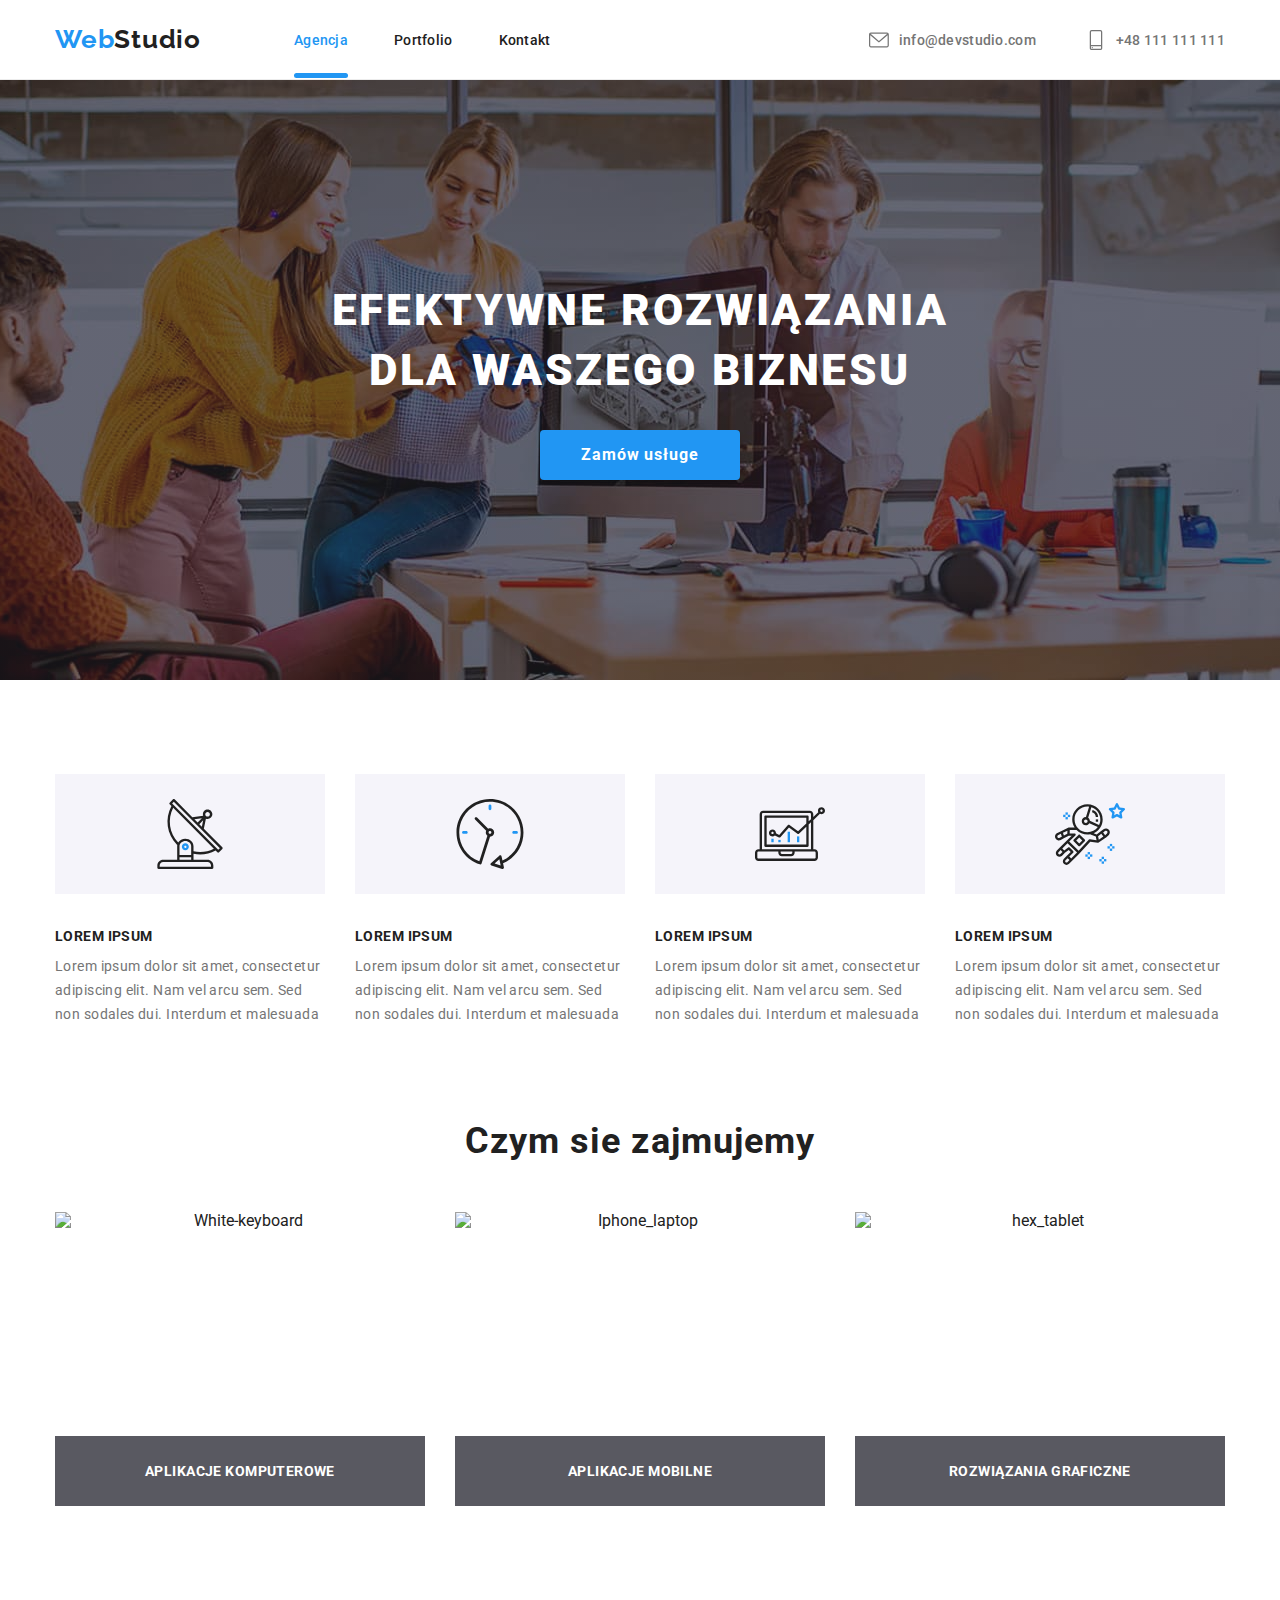
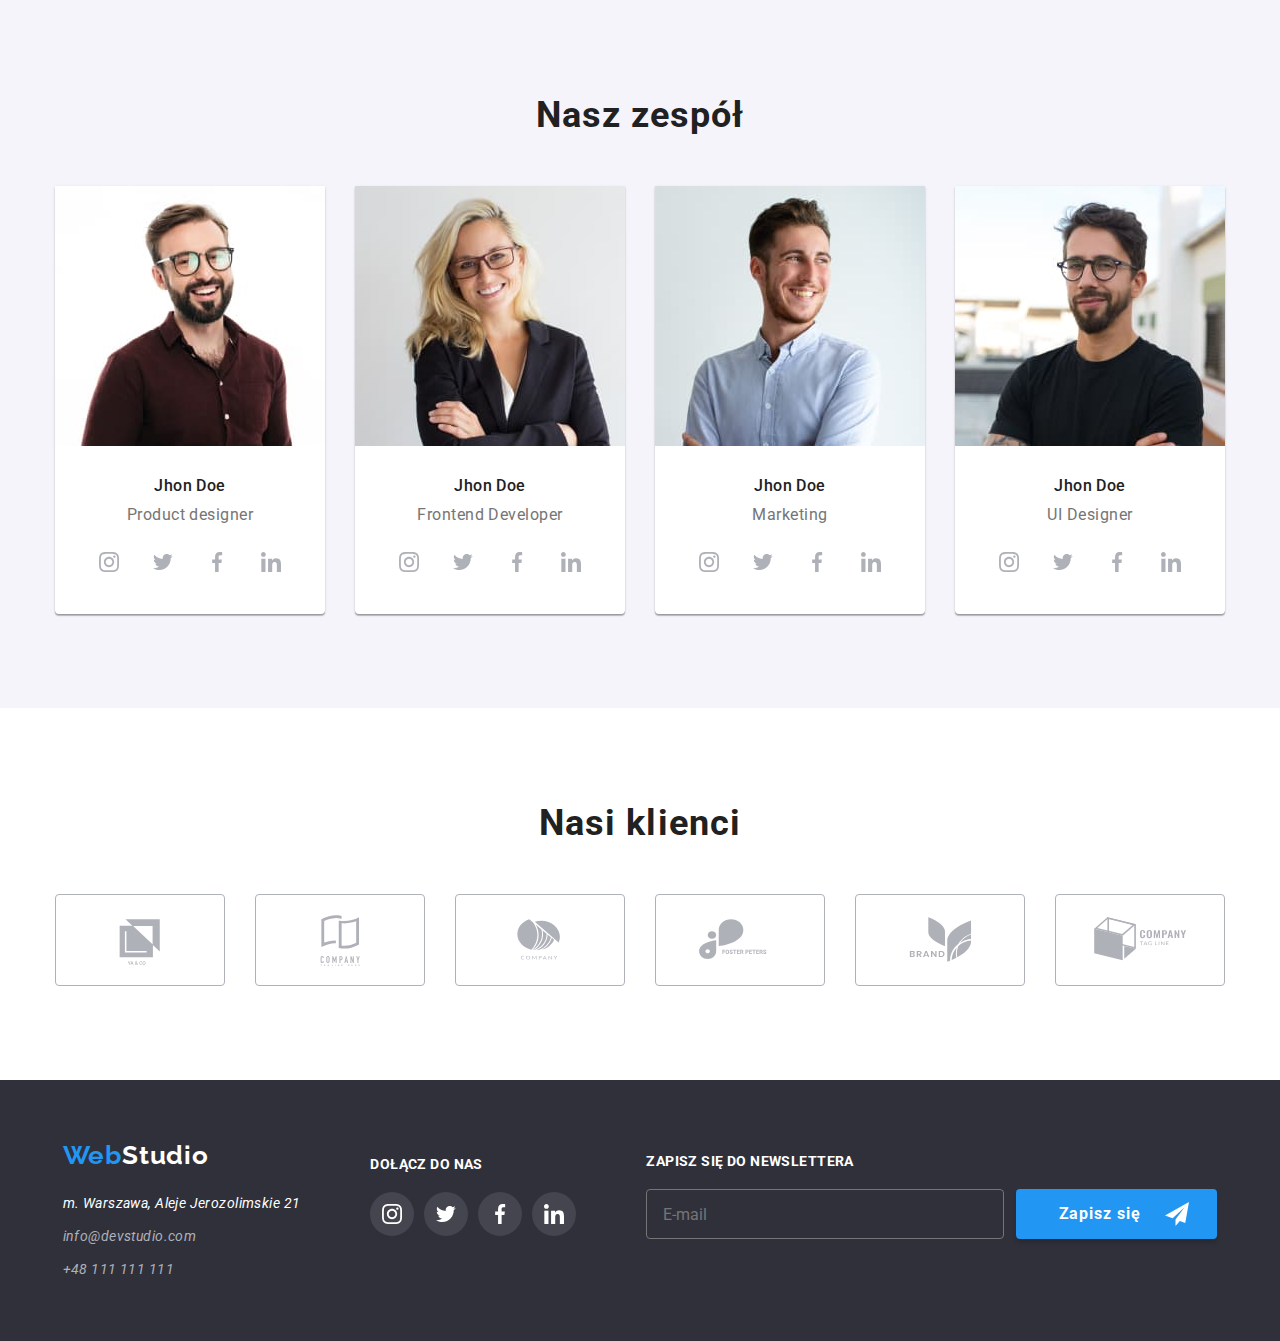
==== commit 1b6b04ac: "adding changes" ====
--- a/index.html
+++ b/index.html
@@ -3,7 +3,13 @@
   <head>
     <meta charset="UTF-8" />
     <meta http-equiv="X-UA-Compatible" content="IE=edge" />
-    <meta name="viewport" content="width=device-width, initial-scale=1.0" />
+    <!-- Viewport -->
+    <meta name="viewport" content="width=device-width, initial-scale=1.0, maximum-scale=1" />
+    <!-- Credentials -->
+    <meta name="description" content="Kurs: GOIT Polska, Full-Stack Developer, Zadanie domowe #8" />
+    <meta name="keywords" content="HTML, CSS, JS" />
+    <meta name="author" content="Martyn Lazarewicz" />
+    <!-- Google Fonts -->
     <link rel="preconnect" href="https://fonts.googleapis.com" />
     <link rel="preconnect" href="https://fonts.gstatic.com" crossorigin />
     <link
@@ -11,136 +17,124 @@
       rel="preload stylesheet"
       as="style"
     />
+    <!-- modern-normalize -->
     <link rel="stylesheet" href="node_modules/modern-normalize/modern-normalize.css" />
-    <link rel="stylesheet" href="css/main.min.css" />
+    <!-- CSS -->
+    <link async rel="prefetch stylesheet" href="css/main.min.css" />
+    <!-- Favicon -->
     <link rel="shortcut icon" href="images/favicon.ico" type="image/x-icon" />
-    <title>Zadanie Domowe #7</title>
+    <!-- Title -->
+    <title>Zadanie Domowe #8</title>
   </head>
-
-  <!-- Header -->
-
   <body>
     <header class="header">
-      <div class="container navigation flex flex--jc-sb flex--ai-c">
-        <nav class="nav flex">
-          <a class="nav__logo" href="index.html"><span class="nav__logo--accent">Web</span>Studio</a>
-          <ul class="nav__list flex flex--ai-c flex--jc-c">
-            <li class="nav__item">
-              <a class="nav__link nav__link--active" href="index.html">Agencja</a>
-            </li>
-            <li class="nav__item">
-              <a class="nav__link" href="portfolio.html">Portfolio</a>
-            </li>
-            <li class="nav__item">
-              <a class="nav__link" href="#">Kontakt</a>
+      <div class="wrapper header--flex">
+        <a class="nav__logo" href="index.html"><span class="nav__logo--accent">Web</span>Studio</a>
+        <a id="menuHamburger" href="javascript:void(0)" class="hamburger-lines  hide-for-desktop ">
+          <span class="line line1"></span>
+          <span class="line line2"></span>
+          <span class="line line3"></span>
+        </a>
+        <div class="navigation--mobile hide-for-desktop is-hidden--menu">
+          <nav class="nav">
+            <ul class="nav__list">
+              <li class="nav__item">
+                <a class="nav__link nav__link--active" href="index.html">Agencja</a>
+              </li>
+              <li class="nav__item">
+                <a class="nav__link" href="portfolio.html">Portfolio</a>
+              </li>
+              <li class="nav__item">
+                <a class="nav__link" href="javascript:void(0)">Kontakt</a>
+              </li>
+            </ul>
+          </nav>
+          <div class="links">
+            <ul class="contact">
+            <li class="contact__item">
+              <a class="contact__link contact__link--tel" href="tel:+48111111111">
+                +48 111 111 111
+              </a>
+            </li>
+            <li class="contact__item">
+              
+              <a class="contact__link contact__link--mail" href="mailto:info@devstudio.com">
+                info@devstudio.com
+              </a>
             </li>
           </ul>
-        </nav>
-        <ul class="contact flex">
-          <li class="contact__item">
-            <a class="contact__link flex flex--ai-c flex--jc-c" href="mailto:info@devstudio.com">
-              <svg width="20" height="20">
-                <use href="images/sprite.svg#envelope"></use>
-              </svg>
-              info@devstudio.com
-            </a>
-          </li>
-          <li class="contact__item">
-            <a class="contact__link flex flex--ai-c flex--jc-c" href="tel:+48111111111">
-              <svg width="20" height="20">
-                <use href="images/sprite.svg#smartphone"></use>
-              </svg>
-              +48 111 111 111
-            </a>
-          </li>
-        </ul>
+          <ul class="nav__socials-list">
+            <li class="nav__socials-item">Instagram</li>
+            <li class="nav__socials-item">Twitter</li>
+            <li class="nav__socials-item">Facebook</li>
+            <li class="nav__socials-item">LinkedIn</li>
+          </ul>
+          </div>
+        </div>
+        <div class="navigation--desktop hide-for-mobile">
+          <nav class="nav">
+            <ul class="nav__list">
+              <li class="nav__item">
+                <a class="nav__link nav__link--active" href="index.html">Agencja</a>
+              </li>
+              <li class="nav__item">
+                <a class="nav__link" href="portfolio.html">Portfolio</a>
+              </li>
+              <li class="nav__item">
+                <a class="nav__link" href="javascript:void(0)">Kontakt</a>
+              </li>
+            </ul>
+          </nav>
+          <ul class="contact">
+            <li class="contact__item">
+              <a class="contact__link" href="mailto:info@devstudio.com">
+                <svg width="20" height="20">
+                  <use href="images/sprite.svg#envelope"></use>
+                </svg>
+                info@devstudio.com
+              </a>
+            </li>
+            <li class="contact__item">
+              <a class="contact__link" href="tel:+48111111111">
+                <svg width="20" height="20">
+                  <use href="images/sprite.svg#smartphone"></use>
+                </svg>
+                +48 111 111 111
+              </a>
+            </li>
+          </ul>
+        </div>
       </div>
     </header>
-
-    <!-- Main-Hero -->
-
     <main>
       <section class="hero">
-        <div class="container hero__content flex flex--jc-c flex--ai-c">
+        <picture>
+          <source srcset="
+										./images/hero1600.jpg    1x,
+										./images/hero1600@2x.jpg 2x
+									" media="(min-width: 1200px)">
+          <source srcset="
+										./images/hero1600.jpg    1x,
+										./images/hero1600@2x.jpg 2x
+									" media="(min-width: 768px)">
+								<source srcset="
+										./images/hero768.jpg    1x,
+										./images/hero768@2x.jpg 2x
+									" media="(min-width: 480px)">
+								<img class="hero__bg" src="./images/hero480.jpg" alt="" width="480" height="400">
+        </picture>
+								
+        <div class="wrapper hero__content">
           <h1 class="hero__title">EFEKTYWNE ROZWIĄZANIA DLA WASZEGO BIZNESU</h1>
           <button class="hero__btn" type="button" data-modal-open>Zamów usługe</button>
         </div>
-        <div class="backdrop is-hidden" data-modal>
-          <div class="modal">
-            <button class="modal__btn-close flex flex--jc-c flex--ai-c" data-modal-close>
-              <svg width="11" height="11">
-                <use href="images/sprite.svg#close" width="11" height="11"></use>
-              </svg>
-            </button>
-            <form action="" class="modal__form">
-              <div class="modal__form__container flex flex--ai-c flex--jc-c">
-                <h3 class="modal__form__title">Zostaw swoje dane w formularzu poniżej</h3>
-
-                <label class="modal__form__label" for="name"
-                  >Imię
-                  <div class="modal__form__label-wrapper flex flex--ai-c">
-                    <input class="modal__form__input" type="text" required name="imie" id="imie" />
-                    <svg class="modal__form__svg" width="18" height="18">
-                      <use href="images/sprite.svg#person-form" width="18" height="18"></use>
-                    </svg>
-                  </div>
-                </label>
-
-                <label class="modal__form__label" for="tel"
-                  >Telefon
-                  <div class="modal__form__label-wrapper flex flex--ai-c">
-                    <input class="modal__form__input" type="tel" required name="tel" id="tel" />
-                    <svg class="modal__form__svg" width="18" height="18">
-                      <use href="images/sprite.svg#phone-form" width="18" height="18"></use>
-                    </svg>
-                  </div>
-                </label>
-
-                <label class="modal__form__label" for="email"
-                  >E-mail
-                  <div class="modal__form__label-wrapper flex flex--ai-c">
-                    <input class="modal__form__input" type="email" required name="email" id="mail" />
-                    <svg class="modal__form__svg" width="18" height="18">
-                      <use href="images/sprite.svg#email-form" width="18" height="18"></use>
-                    </svg>
-                  </div>
-                </label>
-
-                <label class="modal__form__label flex flex--jc-c" for="comment"
-                  >Komentarz
-                  <textarea class="modal__form__textarea" name="comment" id="comment" placeholder="Wprowadź tekst"></textarea>
-                </label>
-
-                <div class="modal__form__policy-wrapper">
-                  <label class="modal__form__policy-label flex flex--ai-c flex--jc-c" for="policy">
-                    <input class="modal__form__policy-input" type="checkbox" unchecked required name="policy" id="policy" />
-                    <span class="modal__form__policy-checkmark">
-                      <svg class="modal__form__policy-checkmark-svg" width="13" height="16">
-                        <use href="images/sprite.svg#checkbox" width="13" height="16"></use>
-                      </svg>
-                    </span>
-                    <span>Oświadczam, iż akceptuję</span>
-                    <a class="modal__form__policy-link" href="#">Regulamin</a>
-                    <span>i</span>
-                    <a class="modal__form__policy-link" href="#">Politykę Prywatności.</a>
-                  </label>
-                </div>
-
-                <button class="modal__form__btn" type="submit">Wyślij</button>
-              </div>
-            </form>
-          </div>
-        </div>
       </section>
-
-      <!-- Lorem -->
-
-      <section class="about padding--t">
-        <div class="container">
-          <ul class="about__list flex flex--jc-c flex--ai-c">
+      <section class="about padding--y">
+        <div class="wrapper">
+          <ul class="about__list ">
             <li class="about__item">
-              <svg class="about__svg" width="270" height="120">
-                <use href="images/sprite.svg#Group-1" width="270" height="120"></use>
+              <svg class="about__svg"  >
+                <use href="images/sprite.svg#Group-1" ></use>
               </svg>
               <h3 class="about__title">LOREM IPSUM</h3>
               <p class="about__description">
@@ -149,8 +143,8 @@
               </p>
             </li>
             <li class="about__item">
-              <svg class="about__svg" width="270" height="120">
-                <use href="images/sprite.svg#Group-2" width="270" height="120"></use>
+              <svg class="about__svg">
+                <use href="images/sprite.svg#Group-2"></use>
               </svg>
               <h3 class="about__title">LOREM IPSUM</h3>
               <p class="about__description">
@@ -159,8 +153,8 @@
               </p>
             </li>
             <li class="about__item">
-              <svg class="about__svg" width="270" height="120">
-                <use href="images/sprite.svg#Group-3" width="270" height="120"></use>
+              <svg class="about__svg" >
+                <use href="images/sprite.svg#Group-3" ></use>
               </svg>
               <h3 class="about__title">LOREM IPSUM</h3>
               <p class="about__description">
@@ -169,8 +163,8 @@
               </p>
             </li>
             <li class="about__item">
-              <svg class="about__svg" width="270" height="120">
-                <use href="images/sprite.svg#Group-4" width="270" height="120"></use>
+              <svg class="about__svg" >
+                <use href="images/sprite.svg#Group-4" ></use>
               </svg>
               <h3 class="about__title">LOREM IPSUM</h3>
               <p class="about__description">
@@ -181,63 +175,71 @@
           </ul>
         </div>
       </section>
-
-      <!-- What we do -->
-
       <section class="what-we-do padding--y">
-        <div class="container">
-          <h2 class="what-we-do__title">Czym sie zajmujemy</h2>
-          <ul class="what-we-do__list flex flex--jc-c flex--ai-c">
+        <div class="wrapper">
+          <h2 class="title--h2">Czym sie zajmujemy</h2>
+          <ul class="what-we-do__list">
             <li class="what-we-do__item">
               <img class="what-we-do__img" src="images/white_keyboard.jpg" alt="White-keyboard" width="370" height="294" />
-              <span class="what-we-do__description flex flex--jc-c flex--ai-c">Aplikacje komputerowe</span>
+              <span class="what-we-do__description">Aplikacje komputerowe</span>
             </li>
             <li class="what-we-do__item">
               <img class="what-we-do__img" src="images/iphone_laptop.jpg" alt="Iphone_laptop" width="370" height="294" />
-              <span class="what-we-do__description flex flex--jc-c flex--ai-c">Aplikacje mobilne</span>
+              <span class="what-we-do__description">Aplikacje mobilne</span>
             </li>
             <li class="what-we-do__item">
               <img class="what-we-do__img" src="images/hex_tablet.jpg" alt="hex_tablet" width="370" height="294" />
-              <span class="what-we-do__description flex flex--jc-c flex--ai-c">Rozwiązania graficzne</span>
+              <span class="what-we-do__description">Rozwiązania graficzne</span>
             </li>
           </ul>
         </div>
       </section>
-
-      <!-- Team -->
-
       <section class="team padding--y">
-        <div class="container">
-          <h2 class="team__title">Nasz zespół</h2>
-          <ul class="team__list flex flex--ai-c flex--jc-c">
+        <div class="wrapper">
+          <h2 class="title--h2">Nasz zespół</h2>
+          <ul class="team__list">
             <li class="team__item">
-              <img class="team__item-img" src="images/brown_shirt_man.jpg" alt="Brown_shirt_man" width="271" height="260" />
-              <h4 class="team__item-title">John Doe</h4>
+              <picture>
+                <source srcset="
+										./images/brown_shirt_man270.jpg    1x,
+										./images/brown_shirt_man270@2x.jpg 2x
+									" media="(min-width: 1200px)">
+                <source srcset="
+										./images/brown_shirt_man354.jpg    1x,
+										./images/brown_shirt_man354@2x.jpg 2x
+									" media="(min-width: 768px)">
+								<source srcset="
+										./images/brown_shirt_man354.jpg    1x,
+										./images/brown_shirt_man354@2x.jpg 2x
+									" media="(min-width: 480px)">
+              <img class="team__item-img" src="images/brown_shirt_man450.jpg" alt="Brown_shirt_man" />
+              </picture>
+              <h4 class="team__item-title">Jhon Doe</h4>
               <p class="team__item-description">Product designer</p>
-              <ul class="team__social-list flex flex--ai-c flex--jc-c">
-                <li class="team__social-item">
-                  <a class="team__social-link flex flex--ai-c flex--jc-c" href="#">
+              <ul class="team__social-list ">
+                <li class="team__social-item">
+                  <a class="team__social-link " href="javascript:void(0)">
                     <svg width="20" height="20">
                       <use href="images/sprite.svg#instagram" width="20" height="20"></use>
                     </svg>
                   </a>
                 </li>
                 <li class="team__social-item">
-                  <a class="team__social-link flex flex--ai-c flex--jc-c" href="#">
+                  <a class="team__social-link " href="javascript:void(0)">
                     <svg width="20" height="20">
                       <use href="images/sprite.svg#twitter" width="20" height="20"></use>
                     </svg>
                   </a>
                 </li>
                 <li class="team__social-item">
-                  <a class="team__social-link flex flex--ai-c flex--jc-c" href="#">
+                  <a class="team__social-link " href="javascript:void(0)">
                     <svg width="20" height="20">
                       <use href="images/sprite.svg#facebook" width="20" height="20"></use>
                     </svg>
                   </a>
                 </li>
                 <li class="team__social-item">
-                  <a class="team__social-link flex flex--ai-c flex--jc-c" href="#">
+                  <a class="team__social-link " href="javascript:void(0)">
                     <svg width="20" height="20">
                       <use href="images/sprite.svg#linkedin" width="20" height="20"></use>
                     </svg>
@@ -246,33 +248,47 @@
               </ul>
             </li>
             <li class="team__item">
-              <img class="team__item-img" src="images/blonde_woman.jpg" alt="Blonde_woman" width="271" height="260" />
-              <h4 class="team__item-title">John Doe</h4>
+              <picture>
+                <source srcset="
+										./images/blonde_woman270.jpg    1x,
+										./images/blonde_woman270@2x.jpg 2x
+									" media="(min-width: 1200px)">
+                <source srcset="
+										./images/blonde_woman354.jpg    1x,
+										./images/blonde_woman354@2x.jpg 2x
+									" media="(min-width: 768px)">
+								<source srcset="
+										./images/blonde_woman354.jpg    1x,
+										./images/blonde_woman354@2x.jpg 2x
+									" media="(min-width: 480px)">
+                  <img class="team__item-img" src="images/blonde_woman450.jpg" alt="Blonde_woman"/>
+              </picture>
+              <h4 class="team__item-title">Jhon Doe</h4>
               <p class="team__item-description">Frontend Developer</p>
-              <ul class="team__social-list flex flex--ai-c flex--jc-c">
-                <li class="team__social-item">
-                  <a class="team__social-link flex flex--ai-c flex--jc-c" href="#">
+              <ul class="team__social-list ">
+                <li class="team__social-item">
+                  <a class="team__social-link " href="javascript:void(0)">
                     <svg width="20" height="20">
                       <use href="images/sprite.svg#instagram" width="20" height="20"></use>
                     </svg>
                   </a>
                 </li>
                 <li class="team__social-item">
-                  <a class="team__social-link flex flex--ai-c flex--jc-c" href="#">
+                  <a class="team__social-link " href="javascript:void(0)">
                     <svg width="20" height="20">
                       <use href="images/sprite.svg#twitter" width="20" height="20"></use>
                     </svg>
                   </a>
                 </li>
                 <li class="team__social-item">
-                  <a class="team__social-link flex flex--ai-c flex--jc-c" href="#">
+                  <a class="team__social-link " href="javascript:void(0)">
                     <svg width="20" height="20">
                       <use href="images/sprite.svg#facebook" width="20" height="20"></use>
                     </svg>
                   </a>
                 </li>
                 <li class="team__social-item">
-                  <a class="team__social-link flex flex--ai-c flex--jc-c" href="#">
+                  <a class="team__social-link " href="javascript:void(0)">
                     <svg width="20" height="20">
                       <use href="images/sprite.svg#linkedin" width="20" height="20"></use>
                     </svg>
@@ -281,33 +297,48 @@
               </ul>
             </li>
             <li class="team__item">
-              <img class="team__item-img" src="images/blue_shirt_man.jpg" alt="Blue_shirt_man" width="271" height="260" />
-              <h4 class="team__item-title">John Doe</h4>
+              <picture>
+                <source srcset="
+										./images/blue_shirt_man270.jpg    1x,
+										./images/blue_shirt_man270@2x.jpg 2x
+									" media="(min-width: 1200px)">
+                <source srcset="
+										./images/blue_shirt_man354.jpg    1x,
+										./images/blue_shirt_man354@2x.jpg 2x
+									" media="(min-width: 768px)">
+								<source srcset="
+										./images/blue_shirt_man354.jpg    1x,
+										./images/blue_shirt_man354@2x.jpg 2x
+									" media="(min-width: 480px)">
+                  <img class="team__item-img" src="images/blue_shirt_man450.jpg" alt="Blue_shirt_man"/>
+              </picture>
+              
+              <h4 class="team__item-title">Jhon Doe</h4>
               <p class="team__item-description">Marketing</p>
-              <ul class="team__social-list flex flex--ai-c flex--jc-c">
-                <li class="team__social-item">
-                  <a class="team__social-link flex flex--ai-c flex--jc-c" href="#">
+              <ul class="team__social-list ">
+                <li class="team__social-item">
+                  <a class="team__social-link " href="javascript:void(0)">
                     <svg width="20" height="20">
                       <use href="images/sprite.svg#instagram" width="20" height="20"></use>
                     </svg>
                   </a>
                 </li>
                 <li class="team__social-item">
-                  <a class="team__social-link flex flex--ai-c flex--jc-c" href="#">
+                  <a class="team__social-link " href="javascript:void(0)">
                     <svg width="20" height="20">
                       <use href="images/sprite.svg#twitter" width="20" height="20"></use>
                     </svg>
                   </a>
                 </li>
                 <li class="team__social-item">
-                  <a class="team__social-link flex flex--ai-c flex--jc-c" href="#">
+                  <a class="team__social-link " href="javascript:void(0)">
                     <svg width="20" height="20">
                       <use href="images/sprite.svg#facebook" width="20" height="20"></use>
                     </svg>
                   </a>
                 </li>
                 <li class="team__social-item">
-                  <a class="team__social-link flex flex--ai-c flex--jc-c" href="#">
+                  <a class="team__social-link " href="javascript:void(0)">
                     <svg width="20" height="20">
                       <use href="images/sprite.svg#linkedin" width="20" height="20"></use>
                     </svg>
@@ -316,33 +347,48 @@
               </ul>
             </li>
             <li class="team__item">
-              <img class="team__item-img" src="images/black_tshirt_man.jpg" alt="Black_tshirt_man" width="271" height="260" />
-              <h4 class="team__item-title">John Doe</h4>
+              <picture>
+                <source srcset="
+										./images/black_tshirt_man270.jpg    1x,
+										./images/black_tshirt_man270@2x.jpg 2x
+									" media="(min-width: 1200px)">
+                <source srcset="
+										./images/black_tshirt_man354.jpg    1x,
+										./images/black_tshirt_man354@2x.jpg 2x
+									" media="(min-width: 768px)">
+								<source srcset="
+										./images/black_tshirt_man354.jpg    1x,
+										./images/black_tshirt_man354@2x.jpg 2x
+									" media="(min-width: 480px)">
+                  <img class="team__item-img" src="images/black_tshirt_man450.jpg" alt="Black_tshirt_man"/>
+              </picture>
+              
+              <h4 class="team__item-title">Jhon Doe</h4>
               <p class="team__item-description">UI Designer</p>
-              <ul class="team__social-list flex flex--ai-c flex--jc-c">
-                <li class="team__social-item">
-                  <a class="team__social-link flex flex--ai-c flex--jc-c" href="#">
+              <ul class="team__social-list ">
+                <li class="team__social-item">
+                  <a class="team__social-link " href="javascript:void(0)">
                     <svg width="20" height="20">
                       <use href="images/sprite.svg#instagram" width="20" height="20"></use>
                     </svg>
                   </a>
                 </li>
                 <li class="team__social-item">
-                  <a class="team__social-link flex flex--ai-c flex--jc-c" href="#">
+                  <a class="team__social-link " href="javascript:void(0)">
                     <svg width="20" height="20">
                       <use href="images/sprite.svg#twitter" width="20" height="20"></use>
                     </svg>
                   </a>
                 </li>
                 <li class="team__social-item">
-                  <a class="team__social-link flex flex--ai-c flex--jc-c" href="#">
+                  <a class="team__social-link " href="javascript:void(0)">
                     <svg width="20" height="20">
                       <use href="images/sprite.svg#facebook" width="20" height="20"></use>
                     </svg>
                   </a>
                 </li>
                 <li class="team__social-item">
-                  <a class="team__social-link flex flex--ai-c flex--jc-c" href="#">
+                  <a class="team__social-link " href="javascript:void(0)">
                     <svg width="20" height="20">
                       <use href="images/sprite.svg#linkedin" width="20" height="20"></use>
                     </svg>
@@ -353,70 +399,135 @@
           </ul>
         </div>
       </section>
-
-      <!-- Clients -->
-
       <section class="clients padding--y">
-        <div class="container">
-          <h2 class="clients__title">Nasi klienci</h2>
-          <ul class="clients__list flex flex--ai-c flex--jc-c">
+        <div class="wrapper">
+          <h2 class="title--h2">Nasi klienci</h2>
+          <ul class="clients__list">
             <li class="clients__item">
-              <a class="clients__link flex flex--ai-c flex--jc-c" href="#">
-                <svg class="clients__svg" width="170" height="92">
-                  <use href="images/sprite.svg#Client-1" width="170" height="92"></use>
+              <a class="clients__link" href="javascript:void(0)">
+                <svg class="clients__svg">
+                  <use href="images/sprite.svg#Client-1"></use>
                 </svg>
               </a>
             </li>
             <li class="clients__item">
-              <a class="clients__link flex flex--ai-c flex--jc-c" href="#">
-                <svg class="clients__svg" width="170" height="92">
-                  <use href="images/sprite.svg#Client-2" width="170" height="92"></use>
+              <a class="clients__link" href="javascript:void(0)">
+                <svg class="clients__svg">
+                  <use href="images/sprite.svg#Client-2"></use>
                 </svg>
               </a>
             </li>
             <li class="clients__item">
-              <a class="clients__link flex flex--ai-c flex--jc-c" href="#">
-                <svg class="clients__svg" width="170" height="92">
-                  <use href="images/sprite.svg#Client-3" width="170" height="92"></use>
+              <a class="clients__link" href="javascript:void(0)">
+                <svg class="clients__svg">
+                  <use href="images/sprite.svg#Client-3"></use>
                 </svg>
               </a>
             </li>
             <li class="clients__item">
-              <a class="clients__link flex flex--ai-c flex--jc-c" href="#">
-                <svg class="clients__svg" width="170" height="92">
-                  <use href="images/sprite.svg#Client-4" width="170" height="92"></use>
+              <a class="clients__link" href="javascript:void(0)">
+                <svg class="clients__svg">
+                  <use href="images/sprite.svg#Client-4"></use>
                 </svg>
               </a>
             </li>
             <li class="clients__item">
-              <a class="clients__link flex flex--ai-c flex--jc-c" href="#">
-                <svg class="clients__svg" width="170" height="92">
-                  <use href="images/sprite.svg#Client-5" width="170" height="92"></use>
+              <a class="clients__link" href="javascript:void(0)">
+                <svg class="clients__svg">
+                  <use href="images/sprite.svg#Client-5"></use>
                 </svg>
               </a>
             </li>
             <li class="clients__item">
-              <a class="clients__link flex flex--ai-c flex--jc-c" href="#">
-                <svg class="clients__svg" width="170" height="92">
-                  <use href="images/sprite.svg#Client-6" width="170" height="92"></use>
+              <a class="clients__link" href="javascript:void(0)">
+                <svg class="clients__svg">
+                  <use href="images/sprite.svg#Client-6"></use>
                 </svg>
               </a>
             </li>
           </ul>
         </div>
       </section>
+      <div class="backdrop is-hidden" data-modal>
+      <div class="modal">
+        <form action="" class="modal__form">
+          <div class="modal__form__container">
+            <h3 class="modal__form__title">Zostaw swoje dane w formularzu poniżej</h3>
+
+            <label class="modal__form__label" for="imie"
+              >Imie
+              <div class="modal__form__label-wrapper">
+                <input class="modal__form__input" type="text" required name="imie" id="imie" />
+                <svg class="modal__form__svg" width="18" height="18">
+                  <use href="images/sprite.svg#person-form" width="18" height="18"></use>
+                </svg>
+              </div>
+            </label>
+
+            <label class="modal__form__label" for="tel"
+              >Telefon
+              <div class="modal__form__label-wrapper">
+                <input class="modal__form__input" type="tel" required name="tel" id="tel" />
+                <svg class="modal__form__svg" width="18" height="18">
+                  <use href="images/sprite.svg#phone-form" width="18" height="18"></use>
+                </svg>
+              </div>
+            </label>
+
+            <label class="modal__form__label" for="mail"
+              >Email
+              <div class="modal__form__label-wrapper">
+                <input class="modal__form__input" type="email" required name="email" id="mail" />
+                <svg class="modal__form__svg" width="18" height="18">
+                  <use href="images/sprite.svg#email-form" width="18" height="18"></use>
+                </svg>
+              </div>
+            </label>
+
+            <label class="modal__form__label" for="comment"
+              >Komentarz
+              <textarea class="modal__form__textarea" name="comment" id="comment" placeholder="Wprowadź tekst"></textarea>
+            </label>
+
+            <div class="modal__form__policy-wrapper">
+              <label class="modal__form__policy-label" for="policy">
+                <input class="modal__form__policy-input" type="checkbox" unchecked required name="policy" id="policy" />
+                <span class="modal__form__policy-checkmark">
+                  <svg class="modal__form__policy-checkmark-svg" width="13" height="16">
+                    <use href="images/sprite.svg#checkbox" width="13" height="16"></use>
+                  </svg>
+                </span>
+                <div class="modal__form__policy-text">
+                  <span>Oświadczam iż akceptuję</span>
+                  <a class="modal__form__policy-link" href="#">Regulamin</a>
+                  <span>i</span>
+                  <a class="modal__form__policy-link" href="#">Politykę Prywatności.</a>
+                </div>
+              </label>
+            </div>
+
+            <button class="modal__form__btn" type="submit">Wyślij</button>
+          </div>
+        </form>
+        <button class="modal__btn-close" data-modal-close>
+          <svg width="11" height="11">
+            <use href="images/sprite.svg#close" width="11" height="11"></use>
+          </svg>
+        </button>
+      </div>
     </main>
-
-    <!-- Footer -->
-
     <footer class="footer">
-      <div class="container footer__content">
-        <ul class="footer__list flex flex--jc-c flex--ai-c">
+      <div class="wrapper footer__content">
+        <ul class="footer__list">
           <li class="footer__item">
             <a class="footer__logo" href="index.html"><span class="footer__logo--accent">Web</span>Studio</a>
             <address class="address">
-              <ul class="address__list flex">
-                <li class="address__item">m. Warszawa, Aleje Jerozolimskie 21</li>
+              <ul class="address__list">
+                <li class="address__item">
+                  <a class="address__link address__link--white" href="https://goo.gl/maps/AZBb3oWcoWajxazx5" target="_blank">
+                    m. Warszawa, Aleje Jerozolimskie 21
+                  </a>
+                </li>
                 <li class="address__item">
                   <a class="address__link" href="mailto:info@devstudio.com">info@devstudio.com</a>
                 </li>
@@ -430,28 +541,28 @@
             <h4 class="footer__title">Dołącz do nas</h4>
             <ul class="joinUs__list">
               <li class="joinUs__item">
-                <a class="joinUs__link flex flex--jc-c flex--ai-c" href="#">
+                <a class="joinUs__link" href="javascript:void(0)">
                   <svg width="20" height="20">
                     <use href="images/sprite.svg#instagram"></use>
                   </svg>
                 </a>
               </li>
               <li class="joinUs__item">
-                <a class="joinUs__link flex flex--jc-c flex--ai-c" href="#">
+                <a class="joinUs__link" href="javascript:void(0)">
                   <svg width="20" height="20">
                     <use href="images/sprite.svg#twitter"></use>
                   </svg>
                 </a>
               </li>
               <li class="joinUs__item">
-                <a class="joinUs__link flex flex--jc-c flex--ai-c" href="#">
+                <a class="joinUs__link" href="javascript:void(0)">
                   <svg width="20" height="20">
                     <use href="images/sprite.svg#facebook"></use>
                   </svg>
                 </a>
               </li>
               <li class="joinUs__item">
-                <a class="joinUs__link flex flex--jc-c flex--ai-c" href="#">
+                <a class="joinUs__link" href="javascript:void(0)">
                   <svg width="20" height="20">
                     <use href="images/sprite.svg#linkedin"></use>
                   </svg>
@@ -461,7 +572,7 @@
           </li>
           <li class="footer__item">
             <h4 class="footer__title">Zapisz się do newslettera</h4>
-            <form class="newsletter flex flex--ai-c flex--jc-c" action="" method="post">
+            <form class="newsletter" action="" method="post">
               <input
                 class="newsletter__input"
                 type="email"
@@ -471,7 +582,7 @@
                 placeholder="E-mail"
                 aria-label="email"
               />
-              <button class="newsletter__btn flex flex--ai-c flex--jc-c">
+              <button class="newsletter__btn">
                 Zapisz się
                 <svg width="24" height="24">
                   <use href="images/sprite.svg#send"></use>
@@ -482,6 +593,9 @@
         </ul>
       </div>
     </footer>
+    
+    </div>
     <script src="./js/modal.js"></script>
+    <script src="./js/mobile-menu.js"></script>
   </body>
 </html>
--- a/css/main.min.css
+++ b/css/main.min.css
@@ -1,2 +1,2 @@
-*{margin:0;padding:0;-webkit-box-sizing:border-box;box-sizing:border-box}html{font-size:100%}body{font-size:16px;font-weight:400;font-family:Roboto,sans-serif;color:#212121}.container{width:1200px;height:auto;margin-right:auto;margin-left:auto}h1,h2,h3,h4,h5,h6,a,ul,li,button{margin:0;padding:0;text-decoration:none;list-style:none;color:#212121;font-family:Roboto;font-weight:400}.padding--y{padding-top:94px;padding-bottom:94px}.padding--t{padding-top:94px}.padding--b{padding-bottom:94px}.margin--y{margin-top:94px;margin-bottom:94px}.margin--t{margin-top:94px}.margin--b{margin-bottom:94px}.flex{display:-webkit-box;display:-ms-flexbox;display:flex}.flex--jc-c{-webkit-box-pack:center;-ms-flex-pack:center;justify-content:center}.flex--jc-sb{-webkit-box-pack:justify;-ms-flex-pack:justify;justify-content:space-between}.flex--ai-c{-webkit-box-align:center;-ms-flex-align:center;align-items:center}.header{height:80px;border-bottom:1px solid #ececec}.navigation{height:80px}.nav{gap:93px}.nav__logo{font-size:26px;font-family:Raleway,sans-serif;font-weight:700;letter-spacing:0.03em;line-height:1.938rem}.nav__logo--accent{color:#2196f3}.nav__list{gap:46px}.nav__link{position:relative;font-size:14px;font-weight:500;font-family:Roboto,sans-serif;line-height:1rem;letter-spacing:0.02em;color:#212121;-webkit-transition:color 250ms cubic-bezier(0.4, 0, 0.2, 1);transition:color 250ms cubic-bezier(0.4, 0, 0.2, 1)}.nav__link:hover,.nav__link:focus{color:#2196f3}.nav__link::after{position:absolute;content:'';display:block;bottom:-30px;right:0;width:0;height:5px;background-color:#2196f3;border-radius:4px;-webkit-transition:width 250ms cubic-bezier(0.4, 0, 0.2, 1);transition:width 250ms cubic-bezier(0.4, 0, 0.2, 1)}.nav__link:hover::after,.nav__link:focus::after{width:100%;left:0}.nav__link--active{color:#2196f3}.nav__link--active::after{position:absolute;content:'';display:block;bottom:-30px;right:0;width:100%;height:5px;background-color:#2196f3;border-radius:4px}.contact{gap:50px}.contact__link{color:#757575;fill:#757575;font-size:14px;font-weight:500;line-height:1rem;letter-spacing:0.02em;gap:10px;-webkit-transition-property:color, fill;transition-property:color, fill;-webkit-transition-duration:250ms;transition-duration:250ms;-webkit-transition-timing-function:cubic-bezier(0.4, 0, 0.2, 1);transition-timing-function:cubic-bezier(0.4, 0, 0.2, 1)}.contact__link:hover,.contact__link:focus{color:#2196f3;fill:#2196f3}.footer{background-color:#2f303a}.footer__content{padding-top:60px;padding-bottom:60px}.footer__item:not(:first-of-type){padding-bottom:30px}.footer__title{font-size:14px;font-weight:700;line-height:16px;letter-spacing:0.03em;color:#fff;padding-bottom:20px;text-transform:uppercase}.footer__logo{font-size:26px;font-family:Raleway,sans-serif;font-weight:700;letter-spacing:0.03em;line-height:1.938rem;color:#fff;margin-bottom:20px}.footer__logo--accent{color:#2196f3}.footer__list{gap:70px}.address{padding-top:20px}.address__list{-webkit-box-orient:vertical;-webkit-box-direction:normal;-ms-flex-direction:column;flex-direction:column;gap:9px}.address__item{font-size:14px;line-height:1.5rem;letter-spacing:0.03em;color:#fff}.address__link{font-size:14px;line-height:1.5rem;letter-spacing:0.03em;color:#afb1b8;-webkit-transition:color 250ms cubic-bezier(0.4, 0, 0.2, 1);transition:color 250ms cubic-bezier(0.4, 0, 0.2, 1)}.address__link:hover,.address__link:focus{color:#2196f3}.joinUs__list{display:-webkit-box;display:-ms-flexbox;display:flex;-webkit-box-align:center;-ms-flex-align:center;align-items:center;-webkit-box-pack:center;-ms-flex-pack:center;justify-content:center;gap:10px}.joinUs__link{width:44px;height:44px;border-radius:50%;background-color:rgba(255,255,255,0.1);fill:#fff;-webkit-transition:background-color 250ms cubic-bezier(0.4, 0, 0.2, 1);transition:background-color 250ms cubic-bezier(0.4, 0, 0.2, 1)}.joinUs__link:hover,.joinUs__link:focus{background-color:#2196f3}.newsletter{gap:12px}.newsletter__input{color:#757575;background-color:transparent;border-radius:4px;height:50px;width:358px;padding-left:16px;border:1px solid #757575;-webkit-transition:color 250ms cubic-bezier(0.4, 0, 0.2, 1),border 250ms cubic-bezier(0.4, 0, 0.2, 1);transition:color 250ms cubic-bezier(0.4, 0, 0.2, 1),border 250ms cubic-bezier(0.4, 0, 0.2, 1);outline:none}.newsletter__input:focus{border:1px solid #2196f3}.newsletter__input:focus::-webkit-input-placeholder{color:#2196f3}.newsletter__input:focus:-ms-input-placeholder{color:#2196f3}.newsletter__input:focus::-ms-input-placeholder{color:#2196f3}.newsletter__input:focus::placeholder{color:#2196f3}.newsletter__btn{font-size:16px;line-height:1.875rem;font-weight:700;letter-spacing:0.06em;color:#fff;gap:24px;padding:10px 28px 10px 42px;border-radius:4px;border:0;-webkit-box-shadow:0px 4px 4px rgba(0,0,0,0.15);box-shadow:0px 4px 4px rgba(0,0,0,0.15);background-color:#2196f3;fill:#fff;cursor:pointer}.portfolio__filtr__list{gap:8px}.portfolio__filtr__btn{color:#212121;font-size:16px;line-height:1.625rem;font-weight:500;letter-spacing:0.03em;background-color:#f5f4fa;border:0;border-radius:4px;padding:6px 22px;cursor:pointer;-webkit-transition:color 250ms cubic-bezier(0.4, 0, 0.2, 1),background-color 250ms cubic-bezier(0.4, 0, 0.2, 1);transition:color 250ms cubic-bezier(0.4, 0, 0.2, 1),background-color 250ms cubic-bezier(0.4, 0, 0.2, 1)}.portfolio__filtr__btn:hover,.portfolio__filtr__btn:focus,.portfolio__filtr__btn:active{color:#fff;background-color:#2196f3}.portfolio__content__list{-ms-flex-wrap:wrap;flex-wrap:wrap;gap:30px;padding-top:50px}.portfolio__content__item{max-width:370px;height:auto;background-color:#fff;border:1px solid #eeeeee;-webkit-transition:background 250ms cubic-bezier(0.4, 0, 0.2, 1),-webkit-box-shadow 250ms cubic-bezier(0.4, 0, 0.2, 1);transition:background 250ms cubic-bezier(0.4, 0, 0.2, 1),-webkit-box-shadow 250ms cubic-bezier(0.4, 0, 0.2, 1);transition:box-shadow 250ms cubic-bezier(0.4, 0, 0.2, 1),background 250ms cubic-bezier(0.4, 0, 0.2, 1);transition:box-shadow 250ms cubic-bezier(0.4, 0, 0.2, 1),background 250ms cubic-bezier(0.4, 0, 0.2, 1),-webkit-box-shadow 250ms cubic-bezier(0.4, 0, 0.2, 1);overflow:hidden}.portfolio__content__item:hover,.portfolio__content__item:focus{background:#ffffff;-webkit-box-shadow:0px 1px 1px rgba(0,0,0,0.12),0px 4px 4px rgba(0,0,0,0.06),1px 4px 6px rgba(0,0,0,0.16);box-shadow:0px 1px 1px rgba(0,0,0,0.12),0px 4px 4px rgba(0,0,0,0.06),1px 4px 6px rgba(0,0,0,0.16);border-radius:0px 0px 4px 4px}.portfolio__content__link:hover .portfolio__content__overlay,.portfolio__content__link:focus .portfolio__content__overlay{-webkit-transform:translateY(-100%);transform:translateY(-100%)}.portfolio__content__img{position:relative;overflow:hidden}.portfolio__content__img img{display:block}.portfolio__content__title{color:#212121;font-size:18px;line-height:2.25rem;font-weight:700;letter-spacing:0.06em;padding-top:20px;padding-bottom:10px;padding-left:24px}.portfolio__content__description{color:#757575;font-size:16px;line-height:1.875rem;font-weight:500;letter-spacing:0.03em;padding-bottom:30px;padding-left:24px}.portfolio__content__overlay{position:absolute;height:100%;width:100%;-webkit-transform:translateY(0);transform:translateY(0);font-size:18px;line-height:1.75rem;letter-spacing:0.03em;color:#fff;background-color:rgba(33,150,243,0.9);padding-top:45px;padding-left:24px;padding-right:45px;padding-bottom:49px;-webkit-transition:-webkit-transform 250ms cubic-bezier(0.4, 0, 0.2, 1);transition:-webkit-transform 250ms cubic-bezier(0.4, 0, 0.2, 1);transition:transform 250ms cubic-bezier(0.4, 0, 0.2, 1);transition:transform 250ms cubic-bezier(0.4, 0, 0.2, 1), -webkit-transform 250ms cubic-bezier(0.4, 0, 0.2, 1)}.hero{position:relative;background-image:-webkit-gradient(linear, left top, left bottom, from(rgba(47,48,58,0.4)), to(rgba(47,48,58,0.4))),url(../images/hero.jpg);background-image:linear-gradient(rgba(47,48,58,0.4), rgba(47,48,58,0.4)),url(../images/hero.jpg);background-position:center center;background-repeat:no-repeat;background-size:cover;margin-right:auto;margin-left:auto}.hero__content{height:600px;-webkit-box-orient:vertical;-webkit-box-direction:normal;-ms-flex-direction:column;flex-direction:column;gap:30px}.hero__title{color:#fff;font-size:44px;font-weight:900;line-height:3.75rem;letter-spacing:0.06em;text-align:center;text-transform:uppercase;width:696px}.hero__btn{font-size:16px;font-weight:700;line-height:1.875rem;letter-spacing:0.06em;color:#fff;background-color:#2196f3;-webkit-box-shadow:0px 4px 4px rgba(0,0,0,0.15);box-shadow:0px 4px 4px rgba(0,0,0,0.15);border:0;border-radius:4px;padding:10px 41px;cursor:pointer}.backdrop{position:absolute;width:100vw;height:100vh;visibility:visible;opacity:1;pointer-events:auto;position:fixed;left:0;top:0;background:rgba(0,0,0,0.2);-webkit-transition:visibility 250ms cubic-bezier(0.4, 0, 0.2, 1),opacity 250ms cubic-bezier(0.4, 0, 0.2, 1);transition:visibility 250ms cubic-bezier(0.4, 0, 0.2, 1),opacity 250ms cubic-bezier(0.4, 0, 0.2, 1);z-index:99}.is-hidden{visibility:hidden;opacity:0;pointer-events:none}.modal{position:relative;height:581px;width:528px;top:50%;left:50%;-webkit-transform:translate(-50%, -50%);transform:translate(-50%, -50%);background-color:#fff;-webkit-box-shadow:0px 1px 3px rgba(0,0,0,0.12),0px 1px 1px rgba(0,0,0,0.14),0px 2px 1px rgba(0,0,0,0.2);box-shadow:0px 1px 3px rgba(0,0,0,0.12),0px 1px 1px rgba(0,0,0,0.14),0px 2px 1px rgba(0,0,0,0.2);border-radius:4px}.modal__btn-close{position:absolute;top:8px;right:8px;fill:#000;background:#fff;border:1px solid rgba(0,0,0,0.1);width:30px;height:30px;border-radius:50%;cursor:pointer;-webkit-transition:border 250ms cubic-bezier(0.4, 0, 0.2, 1);transition:border 250ms cubic-bezier(0.4, 0, 0.2, 1)}.modal__btn-close:hover{border:1px solid #2196f3}.modal__form__container{width:100%;padding:40px;-webkit-box-orient:vertical;-webkit-box-direction:normal;-ms-flex-direction:column;flex-direction:column}.modal__form__title{font-size:20px;font-weight:700;line-height:1.4375rem;letter-spacing:0.03em;padding-bottom:12px}.modal__form__label{width:100%;color:#757575;font-size:12px;font-weight:400;line-height:0.875rem;letter-spacing:0.01em;-webkit-box-orient:vertical;-webkit-box-direction:normal;-ms-flex-direction:column;flex-direction:column}.modal__form__label-wrapper{color:#757575;font-size:12px;line-height:0.875rem;letter-spacing:0.01em;padding-bottom:4px;margin-top:4px}.modal__form__input{height:40px;width:100%;border:1px solid rgba(117,117,117,0.2);border-radius:4px;padding-left:42px;outline:none;-webkit-transition:border 250ms cubic-bezier(0.4, 0, 0.2, 1),fill 250ms cubic-bezier(0.4, 0, 0.2, 1);transition:border 250ms cubic-bezier(0.4, 0, 0.2, 1),fill 250ms cubic-bezier(0.4, 0, 0.2, 1)}.modal__form__input:focus{border:1px solid #2196f3}.modal__form__input:focus+.modal__form__svg{fill:#2196f3}.modal__form__textarea{color:#757575;padding:12px 16px;resize:none;border:1px solid rgba(117,117,117,0.2);border-radius:4px;height:120px;width:100%;margin-top:4px;margin-bottom:20px;outline:none}.modal__form__textarea::-webkit-input-placeholder{color:#757575}.modal__form__textarea:-ms-input-placeholder{color:#757575}.modal__form__textarea::-ms-input-placeholder{color:#757575}.modal__form__textarea::placeholder{color:#757575}.modal__form__textarea:focus{border:1px solid #2196f3}.modal__form__svg{position:absolute;margin-left:12px}.modal__form__policy-label{font-size:14px;font-weight:400;line-height:1.5rem;letter-spacing:0.03em;color:#757575;gap:4px;cursor:pointer}.modal__form__policy-input{position:absolute;opacity:0;cursor:pointer;height:0;width:0}.modal__form__policy-input:checked ~ .modal__form__policy-checkmark{background-color:#2196f3;border:1px solid #2196f3}.modal__form__policy-input:checked ~ .modal__form__policy-checkmark .modal__form__policy-checkmark-svg{opacity:1}.modal__form__policy-checkmark{height:16px;width:15px;border:1px solid #2f303a;border-radius:2px;background-color:#eee;-webkit-transition:background-color 250ms cubic-bezier(0.4, 0, 0.2, 1),border 250ms cubic-bezier(0.4, 0, 0.2, 1);transition:background-color 250ms cubic-bezier(0.4, 0, 0.2, 1),border 250ms cubic-bezier(0.4, 0, 0.2, 1)}.modal__form__policy-checkmark-svg{opacity:0;-webkit-transition:opacity 250ms cubic-bezier(0.4, 0, 0.2, 1);transition:opacity 250ms cubic-bezier(0.4, 0, 0.2, 1)}.modal__form__policy-link{color:#2196f3;text-decoration:underline}.modal__form__btn{color:#fff;background-color:#2196f3;font-size:16px;font-weight:700;line-height:1.875rem;letter-spacing:0.06em;padding:10px 41px;border:0;border-radius:4px;-webkit-box-shadow:0px 4px 4px rgba(0,0,0,0.15);box-shadow:0px 4px 4px rgba(0,0,0,0.15);cursor:pointer;width:200px;margin-top:30px}.about__list{gap:30px}.about__item{width:270px}.about__title{font-size:14px;font-weight:700;line-height:1rem;letter-spacing:0.03em;text-transform:uppercase;margin-top:30px;margin-bottom:10px}.about__description{font-size:14px;font-weight:400;line-height:1.5rem;letter-spacing:0.03em;color:#757575}.what-we-do{text-align:center}.what-we-do__title{font-size:36px;font-weight:700;line-height:2.625rem;letter-spacing:0.03em;margin-bottom:50px}.what-we-do__list{gap:30px}.what-we-do__item{position:relative}.what-we-do__img{display:block}.what-we-do__description{position:absolute;bottom:0;width:100%;height:70px;color:#fff;background-color:rgba(47,48,58,0.8);font-size:14px;font-weight:700;line-height:1rem;letter-spacing:0.03em;text-transform:uppercase}.team{background-color:#f5f4fa;text-align:center}.team__list{gap:30px}.team__item{max-width:270px;height:auto;overflow:hidden;background:#ffffff;-webkit-box-shadow:0px 1px 3px rgba(0,0,0,0.12),0px 1px 1px rgba(0,0,0,0.14),0px 2px 1px rgba(0,0,0,0.2);box-shadow:0px 1px 3px rgba(0,0,0,0.12),0px 1px 1px rgba(0,0,0,0.14),0px 2px 1px rgba(0,0,0,0.2);border-radius:0px 0px 4px 4px;-webkit-transition:background 250ms cubic-bezier(0.4, 0, 0.2, 1),-webkit-box-shadow 250ms cubic-bezier(0.4, 0, 0.2, 1);transition:background 250ms cubic-bezier(0.4, 0, 0.2, 1),-webkit-box-shadow 250ms cubic-bezier(0.4, 0, 0.2, 1);transition:box-shadow 250ms cubic-bezier(0.4, 0, 0.2, 1),background 250ms cubic-bezier(0.4, 0, 0.2, 1);transition:box-shadow 250ms cubic-bezier(0.4, 0, 0.2, 1),background 250ms cubic-bezier(0.4, 0, 0.2, 1),-webkit-box-shadow 250ms cubic-bezier(0.4, 0, 0.2, 1)}.team__title{font-size:36px;font-weight:700;line-height:2.625rem;letter-spacing:0.03em;margin-bottom:50px}.team__item-img{display:block}.team__item-title{font-size:16px;font-weight:500;line-height:1.1875rem;letter-spacing:0.03em;padding-top:30px;padding-bottom:10px}.team__item-description{font-size:16px;font-weight:400;line-height:1.1875rem;letter-spacing:0.03em;color:#757575}.team__social-list{padding-top:16px;padding-bottom:30px;gap:10px}.team__social-link{width:44px;height:44px;fill:#afb1b8;border-radius:50%;-webkit-transition:fill 250ms cubic-bezier(0.4, 0, 0.2, 1),background-color 250ms cubic-bezier(0.4, 0, 0.2, 1);transition:fill 250ms cubic-bezier(0.4, 0, 0.2, 1),background-color 250ms cubic-bezier(0.4, 0, 0.2, 1)}.team__social-link:hover,.team__social-link:focus{fill:#fff;background-color:#2196f3}.clients{text-align:center}.clients__title{font-size:36px;font-weight:700;line-height:2.625rem;letter-spacing:0.03em;margin-bottom:50px}.clients__list{gap:30px}.clients__link{border:1px solid #afb1b8;border-radius:4px;-webkit-transition:border 250ms cubic-bezier(0.4, 0, 0.2, 1);transition:border 250ms cubic-bezier(0.4, 0, 0.2, 1);outline:none}.clients__link:hover,.clients__link:focus{border:1px solid #2196f3}.clients__link:hover .clients__svg,.clients__link:focus .clients__svg{fill:#2196f3}.clients__svg{fill:#afb1b8;-webkit-transition:fill 250ms cubic-bezier(0.4, 0, 0.2, 1);transition:fill 250ms cubic-bezier(0.4, 0, 0.2, 1)}
+*{margin:0;padding:0;-webkit-box-sizing:border-box;box-sizing:border-box;scroll-behavior:smooth;scrollbar-width:thin;scrollbar-color:#2196f3 #c2d2e4}*::-webkit-scrollbar{width:8px}*::-webkit-scrollbar-thumb{background-color:#2196f3}html{font-size:100%;line-height:1.15}body{font-size:16px;font-weight:400;font-family:"Roboto",sans-serif;color:#212121}.noScroll{position:fixed;overflow:hidden}.wrapper{max-width:1200px;height:auto;margin-right:auto;margin-left:auto;padding-left:15px;padding-right:15px}h1,h2,h3,h4,h5,h6,a,ul,li,button{margin:0;padding:0;text-decoration:none;list-style:none;color:#212121;font-family:"Roboto",sans-serif;font-weight:400}.title--h2{display:inline-block;font-size:36px;font-weight:700;line-height:2.625rem;letter-spacing:.03em;margin-bottom:50px}.padding--y{padding-top:60px;padding-bottom:60px}.padding--t{padding-top:60px}.padding--b{padding-bottom:60px}.margin--y{margin-top:60px;margin-bottom:60px}.margin--t{margin-top:60px}.margin--b{margin-bottom:60px}@media screen and (min-width: 1200px){.padding--y{padding-top:94px;padding-bottom:94px}.padding--t{padding-top:94px}.padding--b{padding-bottom:94px}.margin--y{margin-top:94px;margin-bottom:94px}.margin--t{margin-top:94px}.margin--b{margin-bottom:94px}}.header{height:80px;border-bottom:1px solid #ececec}.header--flex{display:-webkit-box;display:-ms-flexbox;display:flex;-webkit-box-align:center;-ms-flex-align:center;align-items:center;-webkit-box-pack:justify;-ms-flex-pack:justify;justify-content:space-between;gap:93px;height:inherit}.navigation--mobile{position:fixed;top:0;right:0;bottom:0;left:0;width:100%;height:100%;background-color:#fff;z-index:99;overflow:hidden;-webkit-transition:-webkit-transform 250ms cubic-bezier(0.4, 0, 0.2, 1);transition:-webkit-transform 250ms cubic-bezier(0.4, 0, 0.2, 1);transition:transform 250ms cubic-bezier(0.4, 0, 0.2, 1);transition:transform 250ms cubic-bezier(0.4, 0, 0.2, 1), -webkit-transform 250ms cubic-bezier(0.4, 0, 0.2, 1);padding-left:40px;padding-top:46px;padding-bottom:48px;-webkit-box-orient:vertical;-webkit-box-direction:normal;-ms-flex-direction:column;flex-direction:column;-webkit-box-pack:justify;-ms-flex-pack:justify;justify-content:space-between;overflow-y:scroll;gap:70px}.nav__logo{font-size:26px;font-family:"Raleway",sans-serif;font-weight:700;line-height:1.938rem;letter-spacing:.03em}.nav__logo--accent{color:#2196f3}.nav__list{display:-webkit-box;display:-ms-flexbox;display:flex;-webkit-box-orient:vertical;-webkit-box-direction:normal;-ms-flex-direction:column;flex-direction:column;gap:36px}.nav__link{position:relative;font-size:40px;font-weight:500;font-family:"Roboto",sans-serif;line-height:2.9375rem;letter-spacing:.02em;color:#212121;-webkit-transition:color 250ms cubic-bezier(0.4, 0, 0.2, 1);transition:color 250ms cubic-bezier(0.4, 0, 0.2, 1)}.nav__link:hover,.nav__link:focus{color:#2196f3}.nav__link--active{color:#2196f3}.nav__socials-list{display:-webkit-box;display:-ms-flexbox;display:flex;-ms-flex-wrap:wrap;flex-wrap:wrap}.nav__socials-item{font-size:18px;font-weight:500;line-height:1.375rem;letter-spacing:.02em;color:#2196f3;cursor:pointer;margin-top:6px}.nav__socials-item:not(:first-child){padding-left:10px}.nav__socials-item:not(:last-child){border-right:1px solid rgba(33,33,33,0.2);padding-right:10px}.links{display:-webkit-box;display:-ms-flexbox;display:flex;-webkit-box-orient:vertical;-webkit-box-direction:normal;-ms-flex-direction:column;flex-direction:column;gap:64px}.contact{display:-webkit-box;display:-ms-flexbox;display:flex;-webkit-box-orient:vertical;-webkit-box-direction:normal;-ms-flex-direction:column;flex-direction:column;gap:32px}.contact__link{color:#757575;font-weight:500;letter-spacing:.02em}.contact__link--tel{font-size:34px;line-height:2.5rem}.contact__link--mail{font-size:24px;line-height:1.75rem}.contact__link:hover,.contact__link:focus{color:#2196f3}.hide-for-mobile{display:none}.hide-for-desktop{display:-webkit-box;display:-ms-flexbox;display:flex}.open .hamburger-lines>span:first-child{-webkit-transform:rotate(45deg);transform:rotate(45deg)}.open .hamburger-lines>span:nth-child(2){opacity:0}.open .hamburger-lines>span:last-child{-webkit-transform:rotate(-45deg);transform:rotate(-45deg)}.hamburger-lines{display:block;height:21px;width:24px;position:relative;display:-webkit-box;display:-ms-flexbox;display:flex;-webkit-box-orient:vertical;-webkit-box-direction:normal;-ms-flex-direction:column;flex-direction:column;-webkit-box-pack:justify;-ms-flex-pack:justify;justify-content:space-between;-webkit-box-align:center;-ms-flex-align:center;align-items:center;cursor:pointer;z-index:999}.hamburger-lines:hover .line{background:#2196f3}.hamburger-lines .line{display:block;height:3px;width:108%;border-radius:10px;-webkit-transform-origin:3px 1px;transform-origin:3px 1px;margin-bottom:3px;background:#212121}.hamburger-lines .line1{-webkit-transform-origin:10% 213%;transform-origin:10% 213%;-webkit-transition:background 250ms cubic-bezier(0.4, 0, 0.2, 1),-webkit-transform 250ms cubic-bezier(0.4, 0, 0.2, 1);transition:background 250ms cubic-bezier(0.4, 0, 0.2, 1),-webkit-transform 250ms cubic-bezier(0.4, 0, 0.2, 1);transition:transform 250ms cubic-bezier(0.4, 0, 0.2, 1),background 250ms cubic-bezier(0.4, 0, 0.2, 1);transition:transform 250ms cubic-bezier(0.4, 0, 0.2, 1),background 250ms cubic-bezier(0.4, 0, 0.2, 1),-webkit-transform 250ms cubic-bezier(0.4, 0, 0.2, 1)}.hamburger-lines .line2{-webkit-transition:background 250ms cubic-bezier(0.4, 0, 0.2, 1),-webkit-transform 250ms cubic-bezier(0.4, 0, 0.2, 1);transition:background 250ms cubic-bezier(0.4, 0, 0.2, 1),-webkit-transform 250ms cubic-bezier(0.4, 0, 0.2, 1);transition:transform 250ms cubic-bezier(0.4, 0, 0.2, 1),background 250ms cubic-bezier(0.4, 0, 0.2, 1);transition:transform 250ms cubic-bezier(0.4, 0, 0.2, 1),background 250ms cubic-bezier(0.4, 0, 0.2, 1),-webkit-transform 250ms cubic-bezier(0.4, 0, 0.2, 1)}.hamburger-lines .line3{-webkit-transform-origin:23% -33%;transform-origin:23% -33%;-webkit-transition:background 250ms cubic-bezier(0.4, 0, 0.2, 1),-webkit-transform 250ms cubic-bezier(0.4, 0, 0.2, 1);transition:background 250ms cubic-bezier(0.4, 0, 0.2, 1),-webkit-transform 250ms cubic-bezier(0.4, 0, 0.2, 1);transition:transform 250ms cubic-bezier(0.4, 0, 0.2, 1),background 250ms cubic-bezier(0.4, 0, 0.2, 1);transition:transform 250ms cubic-bezier(0.4, 0, 0.2, 1),background 250ms cubic-bezier(0.4, 0, 0.2, 1),-webkit-transform 250ms cubic-bezier(0.4, 0, 0.2, 1)}.hamburgerOpen{position:fixed;right:15px}@media screen and (min-width: 768px){.navigation--desktop{display:-webkit-box;display:-ms-flexbox;display:flex;-webkit-box-align:center;-ms-flex-align:center;align-items:center;-webkit-box-pack:justify;-ms-flex-pack:justify;justify-content:space-between;height:inherit;width:100%;position:initial;width:100%}.nav__logo{font-size:26px;font-family:"Raleway",sans-serif;font-weight:700;line-height:1.938rem;letter-spacing:.03em}.nav__logo--accent{color:#2196f3}.nav__list{display:-webkit-box;display:-ms-flexbox;display:flex;-webkit-box-orient:horizontal;-webkit-box-direction:normal;-ms-flex-direction:row;flex-direction:row;-webkit-box-align:center;-ms-flex-align:center;align-items:center;-webkit-box-pack:center;-ms-flex-pack:center;justify-content:center;gap:46px}.nav__link{position:relative;font-size:14px;font-weight:500;font-family:"Roboto",sans-serif;line-height:1rem;letter-spacing:.02em;color:#212121;-webkit-transition:color 250ms cubic-bezier(0.4, 0, 0.2, 1);transition:color 250ms cubic-bezier(0.4, 0, 0.2, 1)}.nav__link:hover,.nav__link:focus{color:#2196f3}.nav__link::after{position:absolute;content:'';display:block;bottom:-30px;right:0;width:0;height:5px;background-color:#2196f3;border-radius:4px;-webkit-transition:width 250ms cubic-bezier(0.4, 0, 0.2, 1);transition:width 250ms cubic-bezier(0.4, 0, 0.2, 1)}.nav__link:hover::after,.nav__link:focus::after{width:100%;left:0}.nav__link--active{color:#2196f3}.nav__link--active::after{position:absolute;content:'';display:block;bottom:-30px;right:0;width:100%;height:5px;background-color:#2196f3;border-radius:4px}.contact{display:-webkit-box;display:-ms-flexbox;display:flex;-ms-flex-wrap:wrap;flex-wrap:wrap;-webkit-box-orient:vertical;-webkit-box-direction:normal;-ms-flex-direction:column;flex-direction:column;gap:10px}.contact__link{display:-webkit-box;display:-ms-flexbox;display:flex;-webkit-box-align:center;-ms-flex-align:center;align-items:center;color:#757575;fill:#757575;font-size:14px;font-weight:500;line-height:1rem;letter-spacing:.02em;gap:10px;-webkit-transition-property:color, fill;transition-property:color, fill;-webkit-transition-duration:250ms;transition-duration:250ms;-webkit-transition-timing-function:cubic-bezier(0.4, 0, 0.2, 1);transition-timing-function:cubic-bezier(0.4, 0, 0.2, 1)}.contact__link:hover,.contact__link:focus{color:#2196f3;fill:#2196f3}.hide-for-mobile{display:-webkit-box;display:-ms-flexbox;display:flex}.hide-for-desktop{display:none}}@media screen and (min-width: 930px){.contact{-webkit-box-orient:horizontal;-webkit-box-direction:normal;-ms-flex-direction:row;flex-direction:row;-ms-flex-wrap:nowrap;flex-wrap:nowrap;gap:50px}}.footer{background-color:#2f303a}.footer__content{padding-top:60px;padding-bottom:60px}.footer__list{text-align:center}.footer__item{padding-bottom:60px}.footer__item:last-child{padding-bottom:0}.footer__logo{display:inline-block;font-size:26px;font-family:"Raleway",sans-serif;font-weight:700;letter-spacing:.03em;line-height:1.938rem;color:#fff;margin-bottom:20px}.footer__logo--accent{color:#2196f3}.footer__title{font-size:14px;font-weight:700;line-height:1rem;letter-spacing:.03em;color:#fff;padding-bottom:20px;text-transform:uppercase;display:inline-block}.footer .address__list{display:-webkit-box;display:-ms-flexbox;display:flex;-webkit-box-orient:vertical;-webkit-box-direction:normal;-ms-flex-direction:column;flex-direction:column;gap:9px}.footer .address__item{font-size:14px;line-height:1.5rem;letter-spacing:.03em;color:#fff}.footer .address__link{font-size:14px;line-height:1.5rem;letter-spacing:.03em;color:#afb1b8;-webkit-transition:color 250ms cubic-bezier(0.4, 0, 0.2, 1);transition:color 250ms cubic-bezier(0.4, 0, 0.2, 1)}.footer .address__link--white{color:#fff}.footer .address__link:hover,.footer .address__link:focus{color:#2196f3}.footer .joinUs__list{display:-webkit-box;display:-ms-flexbox;display:flex;-webkit-box-align:center;-ms-flex-align:center;align-items:center;-webkit-box-pack:center;-ms-flex-pack:center;justify-content:center;gap:10px}.footer .joinUs__link{display:-webkit-box;display:-ms-flexbox;display:flex;-webkit-box-align:center;-ms-flex-align:center;align-items:center;-webkit-box-pack:center;-ms-flex-pack:center;justify-content:center;width:44px;height:44px;border-radius:50%;background-color:rgba(255,255,255,0.1);fill:#fff;-webkit-transition:background-color 250ms cubic-bezier(0.4, 0, 0.2, 1);transition:background-color 250ms cubic-bezier(0.4, 0, 0.2, 1)}.footer .joinUs__link:hover,.footer .joinUs__link:focus{background-color:#2196f3}.footer .newsletter{display:-webkit-box;display:-ms-flexbox;display:flex;-webkit-box-align:center;-ms-flex-align:center;align-items:center;-webkit-box-pack:center;-ms-flex-pack:center;justify-content:center;-webkit-box-orient:vertical;-webkit-box-direction:normal;-ms-flex-direction:column;flex-direction:column;max-width:450px;margin-left:auto;margin-right:auto}.footer .newsletter__input{display:-webkit-box;display:-ms-flexbox;display:flex;-webkit-box-align:center;-ms-flex-align:center;align-items:center;-webkit-box-pack:center;-ms-flex-pack:center;justify-content:center;color:#757575;background-color:transparent;border-radius:4px;height:50px;width:100%;padding-left:16px;border:1px solid #757575;-webkit-transition:color 250ms cubic-bezier(0.4, 0, 0.2, 1),border 250ms cubic-bezier(0.4, 0, 0.2, 1);transition:color 250ms cubic-bezier(0.4, 0, 0.2, 1),border 250ms cubic-bezier(0.4, 0, 0.2, 1);outline:none}.footer .newsletter__input:focus{border:1px solid #2196f3}.footer .newsletter__input:focus::-webkit-input-placeholder{color:#2196f3}.footer .newsletter__input:focus:-ms-input-placeholder{color:#2196f3}.footer .newsletter__input:focus::-ms-input-placeholder{color:#2196f3}.footer .newsletter__input:focus::placeholder{color:#2196f3}.footer .newsletter__btn{display:-webkit-box;display:-ms-flexbox;display:flex;-webkit-box-align:center;-ms-flex-align:center;align-items:center;-webkit-box-pack:center;-ms-flex-pack:center;justify-content:center;font-size:16px;line-height:1.875rem;font-weight:700;letter-spacing:.06em;color:#fff;gap:24px;padding:10px 28px 10px 42px;border-radius:4px;border:0;-webkit-box-shadow:0px 4px 4px rgba(0,0,0,0.15);box-shadow:0px 4px 4px rgba(0,0,0,0.15);background-color:#2196f3;fill:#fff;cursor:pointer;margin-top:20px;min-width:201px}@media screen and (min-width: 480px){.footer__list{display:-webkit-box;display:-ms-flexbox;display:flex;-webkit-box-align:center;-ms-flex-align:center;align-items:center;-webkit-box-pack:center;-ms-flex-pack:center;justify-content:center;-ms-flex-wrap:wrap;flex-wrap:wrap;gap:70px}.footer__item{padding-bottom:0}.footer__item:last-child{-webkit-box-pack:center;-ms-flex-pack:center;justify-content:center;-webkit-box-align:center;-ms-flex-align:center;align-items:center;width:451px}}@media screen and (min-width: 768px){.footer__item:nth-child(2){padding-bottom:30px}.footer__item:last-child{width:578px}}@media screen and (min-width: 1200px){.footer__list{text-align:left}.footer__item:not(:first-child){padding-bottom:30px}.footer__item:last-child{width:auto}.footer .newsletter{-webkit-box-orient:horizontal;-webkit-box-direction:normal;-ms-flex-direction:row;flex-direction:row;gap:12px;max-width:100%}.footer .newsletter__input{width:358px}.footer .newsletter__btn{margin-top:0}}.clients{text-align:center}.clients__list{display:-ms-grid;display:grid;-webkit-box-align:center;-ms-flex-align:center;align-items:center;-webkit-box-pack:center;-ms-flex-pack:center;justify-content:center;gap:30px;-ms-grid-columns:(minmax(130px, auto))[auto-fit];grid-template-columns:repeat(auto-fit, minmax(130px, auto))}.clients__item{max-width:210px;height:92px}.clients__link{width:100%;height:100%;display:inline-block;border:1px solid #afb1b8;border-radius:4px;-webkit-transition:border 250ms cubic-bezier(0.4, 0, 0.2, 1);transition:border 250ms cubic-bezier(0.4, 0, 0.2, 1);outline:none}.clients__link:hover,.clients__link:focus{border:1px solid #2196f3}.clients__link:hover .clients__svg,.clients__link:focus .clients__svg{fill:#2196f3}.clients__svg{width:100%;height:100%;fill:#afb1b8;-webkit-transition:fill 250ms cubic-bezier(0.4, 0, 0.2, 1);transition:fill 250ms cubic-bezier(0.4, 0, 0.2, 1)}@media screen and (min-width: 480px){.clients__list{-ms-grid-columns:(minmax(190px, auto))[auto-fit];grid-template-columns:repeat(auto-fit, minmax(190px, auto))}.clients__item{max-width:226px}}@media screen and (min-width: 1200px){.clients__list{-ms-grid-columns:(minmax(160px, auto))[auto-fit];grid-template-columns:repeat(auto-fit, minmax(160px, auto))}.clients__item{max-width:170px}}.portfolio__content__list{display:-ms-grid;display:grid;-webkit-box-align:center;-ms-flex-align:center;align-items:center;-webkit-box-pack:center;-ms-flex-pack:center;justify-content:center;gap:30px;padding-top:50px;-ms-grid-columns:(minmax(350px, 450px))[auto-fit];grid-template-columns:repeat(auto-fit, minmax(350px, 450px))}.portfolio__content__item{max-width:450px;height:100%;background-color:#fff;border:1px solid #eeeeee;-webkit-transition:background 250ms cubic-bezier(0.4, 0, 0.2, 1),-webkit-box-shadow 250ms cubic-bezier(0.4, 0, 0.2, 1);transition:background 250ms cubic-bezier(0.4, 0, 0.2, 1),-webkit-box-shadow 250ms cubic-bezier(0.4, 0, 0.2, 1);transition:box-shadow 250ms cubic-bezier(0.4, 0, 0.2, 1),background 250ms cubic-bezier(0.4, 0, 0.2, 1);transition:box-shadow 250ms cubic-bezier(0.4, 0, 0.2, 1),background 250ms cubic-bezier(0.4, 0, 0.2, 1),-webkit-box-shadow 250ms cubic-bezier(0.4, 0, 0.2, 1);overflow:hidden}.portfolio__content__item:hover,.portfolio__content__item:focus{background:#ffffff;-webkit-box-shadow:0px 1px 1px rgba(0,0,0,0.12),0px 4px 4px rgba(0,0,0,0.06),1px 4px 6px rgba(0,0,0,0.16);box-shadow:0px 1px 1px rgba(0,0,0,0.12),0px 4px 4px rgba(0,0,0,0.06),1px 4px 6px rgba(0,0,0,0.16);border-radius:0px 0px 4px 4px}.portfolio__content__link:hover .portfolio__content__overlay,.portfolio__content__link:focus .portfolio__content__overlay{-webkit-transform:translateY(-100%);transform:translateY(-100%)}.portfolio__content__img{position:relative;overflow:hidden}.portfolio__content__img img{display:block;width:100%;height:294px;-o-object-fit:cover;object-fit:cover}.portfolio__content__title{color:#212121;font-size:18px;line-height:2.25rem;font-weight:700;letter-spacing:.06em;padding-top:20px;padding-bottom:10px;padding-left:24px}.portfolio__content__description{color:#757575;font-size:16px;line-height:1.875rem;font-weight:500;letter-spacing:.03em;padding-bottom:30px;padding-left:24px}.portfolio__content__overlay{position:absolute;height:100%;width:100%;-webkit-transform:translateY(0);transform:translateY(0);font-size:18px;line-height:1.75rem;letter-spacing:.03em;color:#fff;background-color:rgba(33,150,243,0.9);padding-top:49px;padding-left:24px;padding-right:45px;padding-bottom:45px;-webkit-transition:-webkit-transform 250ms cubic-bezier(0.4, 0, 0.2, 1);transition:-webkit-transform 250ms cubic-bezier(0.4, 0, 0.2, 1);transition:transform 250ms cubic-bezier(0.4, 0, 0.2, 1);transition:transform 250ms cubic-bezier(0.4, 0, 0.2, 1), -webkit-transform 250ms cubic-bezier(0.4, 0, 0.2, 1)}@media screen and (min-width: 480px){.portfolio__content__list{-ms-grid-columns:(minmax(322px, auto))[auto-fit];grid-template-columns:repeat(auto-fit, minmax(322px, auto))}.portfolio__content__item{max-width:354px}}@media screen and (min-width: 768px){.portfolio__content__list{-ms-grid-columns:(minmax(345px, auto))[auto-fit];grid-template-columns:repeat(auto-fit, minmax(345px, auto))}.portfolio__content__item{max-width:354px}}@media screen and (min-width: 1200px){.portfolio__content__list{-ms-grid-columns:(minmax(350px, auto))[auto-fit];grid-template-columns:repeat(auto-fit, minmax(350px, auto))}.portfolio__content__item{max-width:370px}}.portfolio__filtr__list{display:-webkit-box;display:-ms-flexbox;display:flex;-ms-flex-wrap:wrap;flex-wrap:wrap;gap:8px}.portfolio__filtr__btn{color:#212121;font-size:16px;line-height:1.625rem;font-weight:500;letter-spacing:.03em;background-color:#f5f4fa;border:0;border-radius:4px;padding:6px 22px;cursor:pointer;-webkit-transition:color 250ms cubic-bezier(0.4, 0, 0.2, 1),background-color 250ms cubic-bezier(0.4, 0, 0.2, 1);transition:color 250ms cubic-bezier(0.4, 0, 0.2, 1),background-color 250ms cubic-bezier(0.4, 0, 0.2, 1)}.portfolio__filtr__btn:hover,.portfolio__filtr__btn:focus,.portfolio__filtr__btn:active{color:#fff;background-color:#2196f3}@media screen and (min-width: 480px){.portfolio__filtr__list{-webkit-box-pack:center;-ms-flex-pack:center;justify-content:center}}.what-we-do{display:none;text-align:center}.what-we-do__list{display:-webkit-box;display:-ms-flexbox;display:flex;-webkit-box-align:center;-ms-flex-align:center;align-items:center;-webkit-box-pack:center;-ms-flex-pack:center;justify-content:center;gap:30px}.what-we-do__item{position:relative}.what-we-do__img{display:block}.what-we-do__description{display:-webkit-box;display:-ms-flexbox;display:flex;-webkit-box-align:center;-ms-flex-align:center;align-items:center;-webkit-box-pack:center;-ms-flex-pack:center;justify-content:center;position:absolute;bottom:0;width:100%;height:70px;color:#fff;background-color:rgba(47,48,58,0.8);font-size:14px;font-weight:700;line-height:1rem;letter-spacing:.03em;text-transform:uppercase}@media screen and (min-width: 1200px){.what-we-do{display:block}}.hero{position:relative;max-width:1600px;margin-right:auto;margin-left:auto;background:-webkit-gradient(linear, left top, left bottom, from(rgba(47,48,58,0.4)), to(rgba(47,48,58,0.4)));background:linear-gradient(rgba(47,48,58,0.4), rgba(47,48,58,0.4))}.hero__bg{width:100%;-o-object-fit:cover;object-fit:cover;height:100%;position:absolute;z-index:-10}.hero__content{display:-webkit-box;display:-ms-flexbox;display:flex;-webkit-box-align:center;-ms-flex-align:center;align-items:center;-webkit-box-pack:center;-ms-flex-pack:center;justify-content:center;height:400px;-webkit-box-orient:vertical;-webkit-box-direction:normal;-ms-flex-direction:column;flex-direction:column;gap:30px}.hero__title{color:#fff;font-size:26px;font-weight:900;line-height:2.625rem;letter-spacing:.06em;text-align:center;text-transform:uppercase;max-width:365px}.hero__btn{font-size:16px;font-weight:700;line-height:1.875rem;letter-spacing:.06em;color:#fff;background-color:#2196f3;-webkit-box-shadow:0px 4px 4px rgba(0,0,0,0.15);box-shadow:0px 4px 4px rgba(0,0,0,0.15);border:0;border-radius:4px;padding:10px 41px;cursor:pointer}.preLoadImg .preLoadImg-1{display:block}.preLoadImg .preLoadImg-2{display:none}.preLoadImg .preLoadImg-3{display:none}@media screen and (min-width: 1200px){.hero__content{height:600px;-webkit-box-orient:vertical;-webkit-box-direction:normal;-ms-flex-direction:column;flex-direction:column;gap:30px}.hero__title{color:#fff;font-size:44px;font-weight:900;line-height:3.75rem;letter-spacing:.06em;text-align:center;text-transform:uppercase;max-width:696px}.hero__btn{font-size:16px;font-weight:700;line-height:1.875rem;letter-spacing:.06em;color:#fff;background-color:#2196f3;-webkit-box-shadow:0px 4px 4px rgba(0,0,0,0.15);box-shadow:0px 4px 4px rgba(0,0,0,0.15);border:0;border-radius:4px;padding:10px 41px;cursor:pointer}}.backdrop{display:-webkit-box;display:-ms-flexbox;display:flex;-webkit-box-align:center;-ms-flex-align:center;align-items:center;-webkit-box-pack:center;-ms-flex-pack:center;justify-content:center;position:fixed;width:100vw;height:100vh;visibility:visible;opacity:1;pointer-events:auto;left:0;top:0;background:rgba(0,0,0,0.2);-webkit-transition:visibility 250ms cubic-bezier(0.4, 0, 0.2, 1),opacity 250ms cubic-bezier(0.4, 0, 0.2, 1);transition:visibility 250ms cubic-bezier(0.4, 0, 0.2, 1),opacity 250ms cubic-bezier(0.4, 0, 0.2, 1);z-index:9999}.is-hidden{visibility:hidden;opacity:0;pointer-events:none}.is-hidden--menu{-webkit-transform:translateY(-100%);transform:translateY(-100%)}.modal{position:absolute;max-height:609px;max-width:450px;top:50%;-webkit-transform:translateY(-50%);transform:translateY(-50%);display:-webkit-box;display:-ms-flexbox;display:flex;-webkit-box-align:center;-ms-flex-align:center;align-items:center;-webkit-box-pack:center;-ms-flex-pack:center;justify-content:center;background-color:#fff;-webkit-box-shadow:0px 1px 3px rgba(0,0,0,0.12),0px 1px 1px rgba(0,0,0,0.14),0px 2px 1px rgba(0,0,0,0.2);box-shadow:0px 1px 3px rgba(0,0,0,0.12),0px 1px 1px rgba(0,0,0,0.14),0px 2px 1px rgba(0,0,0,0.2);border-radius:4px}.modal__btn-close{display:-webkit-box;display:-ms-flexbox;display:flex;-webkit-box-align:center;-ms-flex-align:center;align-items:center;-webkit-box-pack:center;-ms-flex-pack:center;justify-content:center;position:absolute;top:8px;right:8px;fill:#000;background:#fff;border:1px solid rgba(0,0,0,0.1);width:30px;height:30px;border-radius:50%;cursor:pointer;-webkit-transition:border 250ms cubic-bezier(0.4, 0, 0.2, 1),fill 250ms cubic-bezier(0.4, 0, 0.2, 1);transition:border 250ms cubic-bezier(0.4, 0, 0.2, 1),fill 250ms cubic-bezier(0.4, 0, 0.2, 1);outline:none}.modal__btn-close:hover,.modal__btn-close:focus{border:1px solid #2196f3;fill:#2196f3}.modal__form{overflow-y:auto;width:95vw;height:95vh;max-height:609px}.modal__form__container{display:-webkit-box;display:-ms-flexbox;display:flex;-webkit-box-align:center;-ms-flex-align:center;align-items:center;-webkit-box-pack:center;-ms-flex-pack:center;justify-content:center;width:100%;padding:30px 40px 0 40px;-webkit-box-orient:vertical;-webkit-box-direction:normal;-ms-flex-direction:column;flex-direction:column}.modal__form__title{text-align:center;font-size:20px;font-weight:700;line-height:1.875rem;letter-spacing:.03em;padding-bottom:12px}.modal__form__label{width:100%;color:#757575;font-size:12px;font-weight:400;line-height:.875rem;letter-spacing:.01em;-webkit-box-orient:vertical;-webkit-box-direction:normal;-ms-flex-direction:column;flex-direction:column}.modal__form__label:last-of-type{display:-webkit-box;display:-ms-flexbox;display:flex;-webkit-box-pack:center;-ms-flex-pack:center;justify-content:center}.modal__form__label-wrapper{position:relative;display:-webkit-box;display:-ms-flexbox;display:flex;-webkit-box-align:center;-ms-flex-align:center;align-items:center;color:#757575;font-size:12px;line-height:.875rem;letter-spacing:.01em;padding-bottom:4px;margin-top:4px}.modal__form__input{height:40px;width:100%;border:1px solid rgba(117,117,117,0.2);border-radius:4px;padding-left:42px;outline:none;-webkit-transition:border 250ms cubic-bezier(0.4, 0, 0.2, 1),fill 250ms cubic-bezier(0.4, 0, 0.2, 1);transition:border 250ms cubic-bezier(0.4, 0, 0.2, 1),fill 250ms cubic-bezier(0.4, 0, 0.2, 1)}.modal__form__input:focus{border:1px solid #2196f3}.modal__form__input:focus+.modal__form__svg{fill:#2196f3}.modal__form__textarea{color:#757575;padding:12px 16px;resize:none;border:1px solid rgba(117,117,117,0.2);border-radius:4px;height:120px;width:100%;margin-top:4px;margin-bottom:20px;outline:none}.modal__form__textarea::-webkit-input-placeholder{color:#757575}.modal__form__textarea:-ms-input-placeholder{color:#757575}.modal__form__textarea::-ms-input-placeholder{color:#757575}.modal__form__textarea::placeholder{color:#757575}.modal__form__textarea:focus{border:1px solid #2196f3}.modal__form__svg{position:absolute;margin-left:12px}.modal__form__policy-label{position:relative;display:-webkit-box;display:-ms-flexbox;display:flex;-webkit-box-pack:center;-ms-flex-pack:center;justify-content:center;font-size:12px;font-weight:400;line-height:1.5rem;letter-spacing:.03em;color:#757575;gap:4px;cursor:pointer}.modal__form__policy-input{position:absolute;cursor:pointer;width:15px;height:15px;left:0;margin-top:3px;z-index:-999}.modal__form__policy-input:checked ~ .modal__form__policy-checkmark{background-color:#2196f3;border:1px solid #2196f3}.modal__form__policy-input:checked ~ .modal__form__policy-checkmark .modal__form__policy-checkmark-svg{opacity:1}.modal__form__policy-checkmark{height:16px;width:15px;border:1px solid #2f303a;border-radius:2px;background-color:#eee;margin-top:3px;-webkit-transition:background-color 250ms cubic-bezier(0.4, 0, 0.2, 1),border 250ms cubic-bezier(0.4, 0, 0.2, 1);transition:background-color 250ms cubic-bezier(0.4, 0, 0.2, 1),border 250ms cubic-bezier(0.4, 0, 0.2, 1)}.modal__form__policy-checkmark-svg{opacity:0;-webkit-transition:opacity 250ms cubic-bezier(0.4, 0, 0.2, 1);transition:opacity 250ms cubic-bezier(0.4, 0, 0.2, 1)}.modal__form__policy-link{color:#2196f3;text-decoration:underline}.modal__form__policy-text{display:-webkit-box;display:-ms-flexbox;display:flex;-ms-flex-wrap:wrap;flex-wrap:wrap;gap:4px}.modal__form__btn{color:#fff;background-color:#2196f3;font-size:16px;font-weight:700;line-height:1.875rem;letter-spacing:.06em;padding:10px 41px;border:0;border-radius:4px;-webkit-box-shadow:0px 4px 4px rgba(0,0,0,0.15);box-shadow:0px 4px 4px rgba(0,0,0,0.15);cursor:pointer;width:200px;margin-top:30px;margin-bottom:30px}@media screen and (min-width: 1200px){.modal{max-width:528px;max-height:581px}.modal__form{max-height:581px}.modal__form__title{line-height:1.4375rem}.modal__form__policy-label{font-size:14px}}.about__list{display:-ms-grid;display:grid;-webkit-box-align:center;-ms-flex-align:center;align-items:center;-webkit-box-pack:center;-ms-flex-pack:center;justify-content:center;gap:30px;-ms-grid-columns:(minmax(200px, 450px))[auto-fit];grid-template-columns:repeat(auto-fit, minmax(200px, 450px))}.about__item{max-width:450px;text-align:center}.about__title{font-size:14px;font-weight:700;line-height:1rem;letter-spacing:.03em;text-transform:uppercase;margin-top:30px;margin-bottom:10px}.about__description{font-size:14px;font-weight:400;line-height:1.5rem;letter-spacing:.03em;color:#757575}.about__svg{width:100%;height:120px;background-color:#f5f4fa}@media screen and (min-width: 480px){.about__list{-ms-grid-columns:(minmax(260px, auto))[auto-fit];grid-template-columns:repeat(auto-fit, minmax(260px, auto))}.about__item{max-width:354px;text-align:left}}@media screen and (min-width: 768px){.about__list{-ms-grid-columns:(minmax(305px, auto))[auto-fit];grid-template-columns:repeat(auto-fit, minmax(305px, auto))}.about__item{max-width:354px}}@media screen and (min-width: 1200px){.about{padding-bottom:0}.about__list{-ms-grid-columns:(minmax(260px, auto))[auto-fit];grid-template-columns:repeat(auto-fit, minmax(260px, auto))}.about__item{max-width:270px}}.team{background-color:#f5f4fa;text-align:center}.team__list{display:-ms-grid;display:grid;-webkit-box-align:center;-ms-flex-align:center;align-items:center;gap:30px;-ms-grid-columns:(minmax(260px, auto))[auto-fit];grid-template-columns:repeat(auto-fit, minmax(260px, auto))}.team__item{width:100%;height:auto;overflow:hidden;background:#ffffff;-webkit-box-shadow:0px 1px 3px rgba(0,0,0,0.12),0px 1px 1px rgba(0,0,0,0.14),0px 2px 1px rgba(0,0,0,0.2);box-shadow:0px 1px 3px rgba(0,0,0,0.12),0px 1px 1px rgba(0,0,0,0.14),0px 2px 1px rgba(0,0,0,0.2);border-radius:0px 0px 4px 4px;-webkit-transition:background 250ms cubic-bezier(0.4, 0, 0.2, 1),-webkit-box-shadow 250ms cubic-bezier(0.4, 0, 0.2, 1);transition:background 250ms cubic-bezier(0.4, 0, 0.2, 1),-webkit-box-shadow 250ms cubic-bezier(0.4, 0, 0.2, 1);transition:box-shadow 250ms cubic-bezier(0.4, 0, 0.2, 1),background 250ms cubic-bezier(0.4, 0, 0.2, 1);transition:box-shadow 250ms cubic-bezier(0.4, 0, 0.2, 1),background 250ms cubic-bezier(0.4, 0, 0.2, 1),-webkit-box-shadow 250ms cubic-bezier(0.4, 0, 0.2, 1)}.team__title{font-size:36px;font-weight:700;line-height:2.625rem;letter-spacing:.03em;margin-bottom:50px}.team__item-img{display:block;-o-object-fit:cover;object-fit:cover;width:100%;height:460px}.team__item-title{font-size:16px;font-weight:500;line-height:1.1875rem;letter-spacing:.03em;padding-top:30px;padding-bottom:10px}.team__item-description{font-size:16px;font-weight:400;line-height:1.1875rem;letter-spacing:.03em;color:#757575}.team__social-list{display:-webkit-box;display:-ms-flexbox;display:flex;-webkit-box-align:center;-ms-flex-align:center;align-items:center;-webkit-box-pack:center;-ms-flex-pack:center;justify-content:center;padding-top:16px;padding-bottom:30px;gap:10px}.team__social-link{display:-webkit-box;display:-ms-flexbox;display:flex;-webkit-box-align:center;-ms-flex-align:center;align-items:center;-webkit-box-pack:center;-ms-flex-pack:center;justify-content:center;width:44px;height:44px;fill:#afb1b8;border-radius:50%;-webkit-transition:fill 250ms cubic-bezier(0.4, 0, 0.2, 1),background-color 250ms cubic-bezier(0.4, 0, 0.2, 1);transition:fill 250ms cubic-bezier(0.4, 0, 0.2, 1),background-color 250ms cubic-bezier(0.4, 0, 0.2, 1)}.team__social-link:hover,.team__social-link:focus{fill:#fff;background-color:#2196f3}@media screen and (min-width: 480px){.team__list{-ms-grid-columns:(minmax(285px, auto))[auto-fit];grid-template-columns:repeat(auto-fit, minmax(285px, auto));-webkit-box-pack:center;-ms-flex-pack:center;justify-content:center}.team__item{max-width:354px}.team__item-img{height:374px}}@media screen and (min-width: 768px){.team__list{-ms-grid-columns:(minmax(305px, auto))[auto-fit];grid-template-columns:repeat(auto-fit, minmax(305px, auto))}.team__item{max-width:354px}.team__item-img{height:374px}}@media screen and (min-width: 1200px){.team__list{-ms-grid-columns:(minmax(260px, auto))[auto-fit];grid-template-columns:repeat(auto-fit, minmax(260px, auto))}.team__item{max-width:270px}.team__item-img{height:260px}}
 /*# sourceMappingURL=main.min.css.map */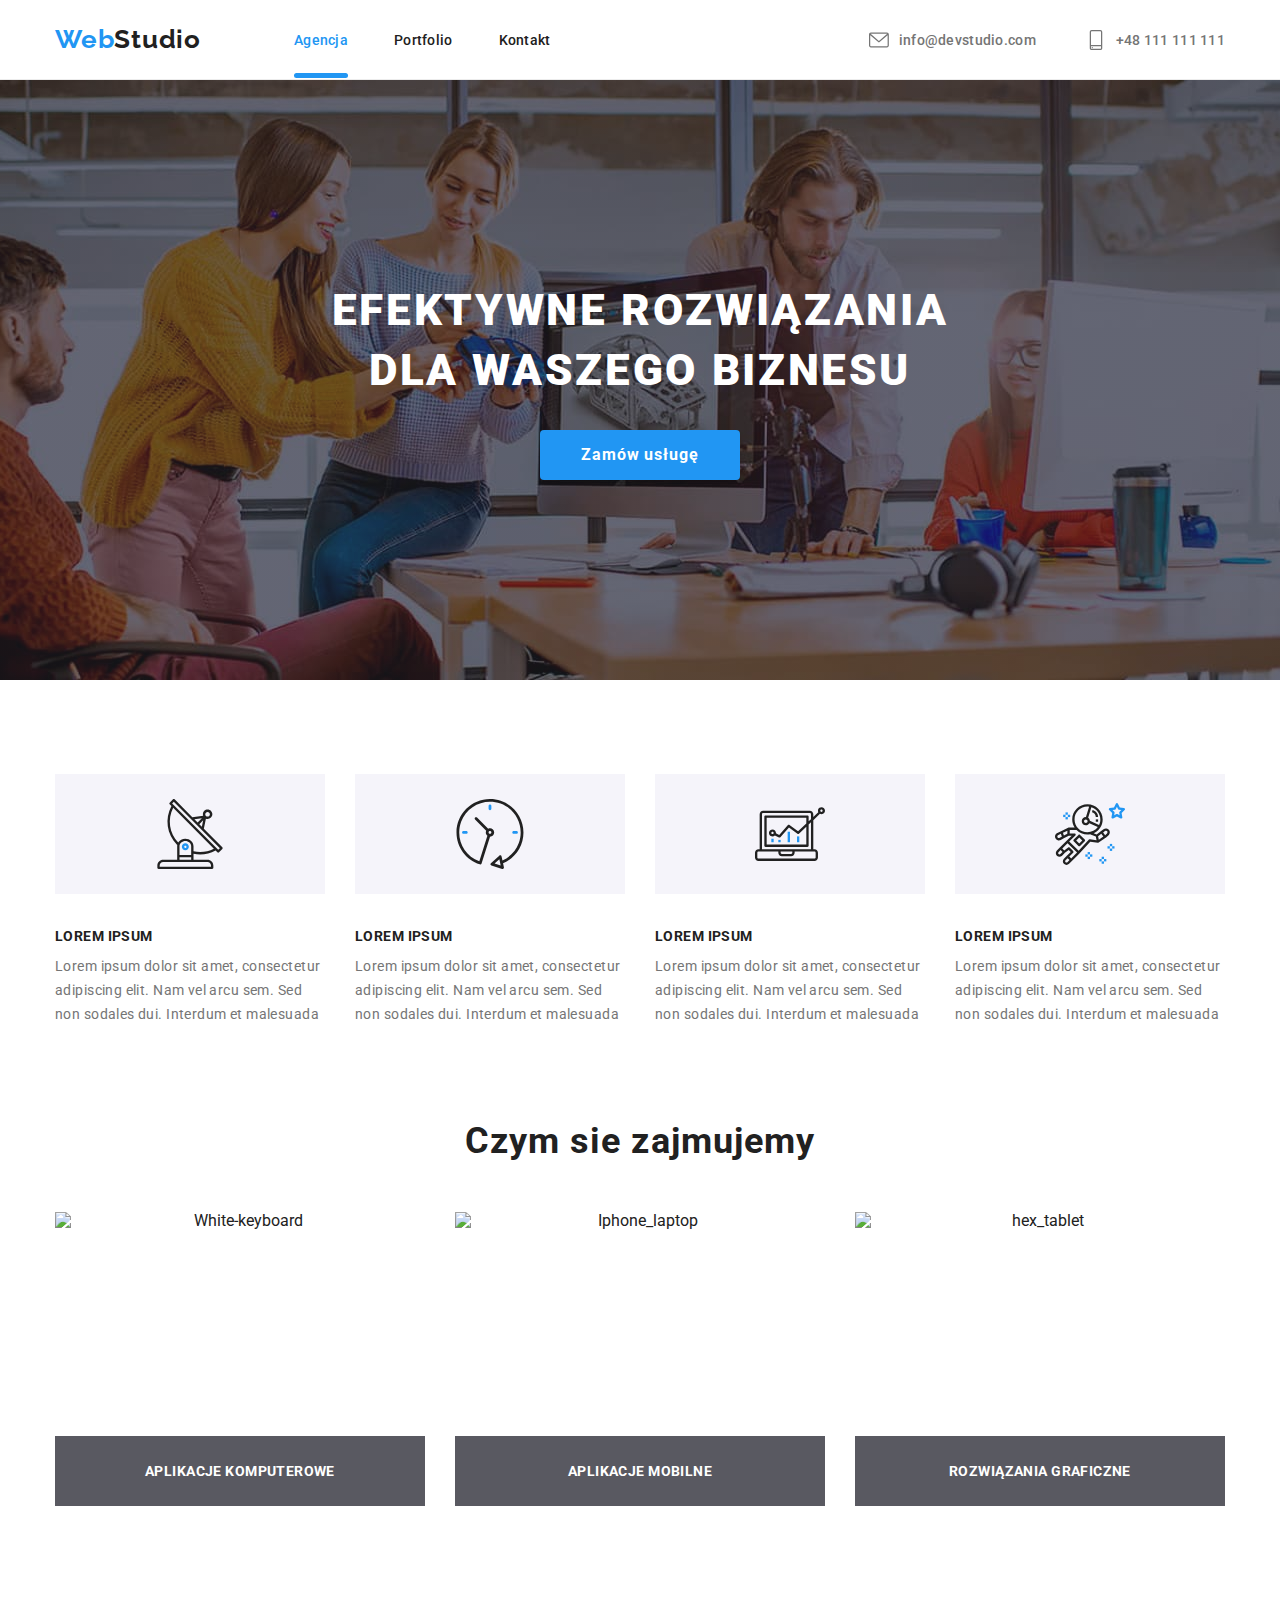
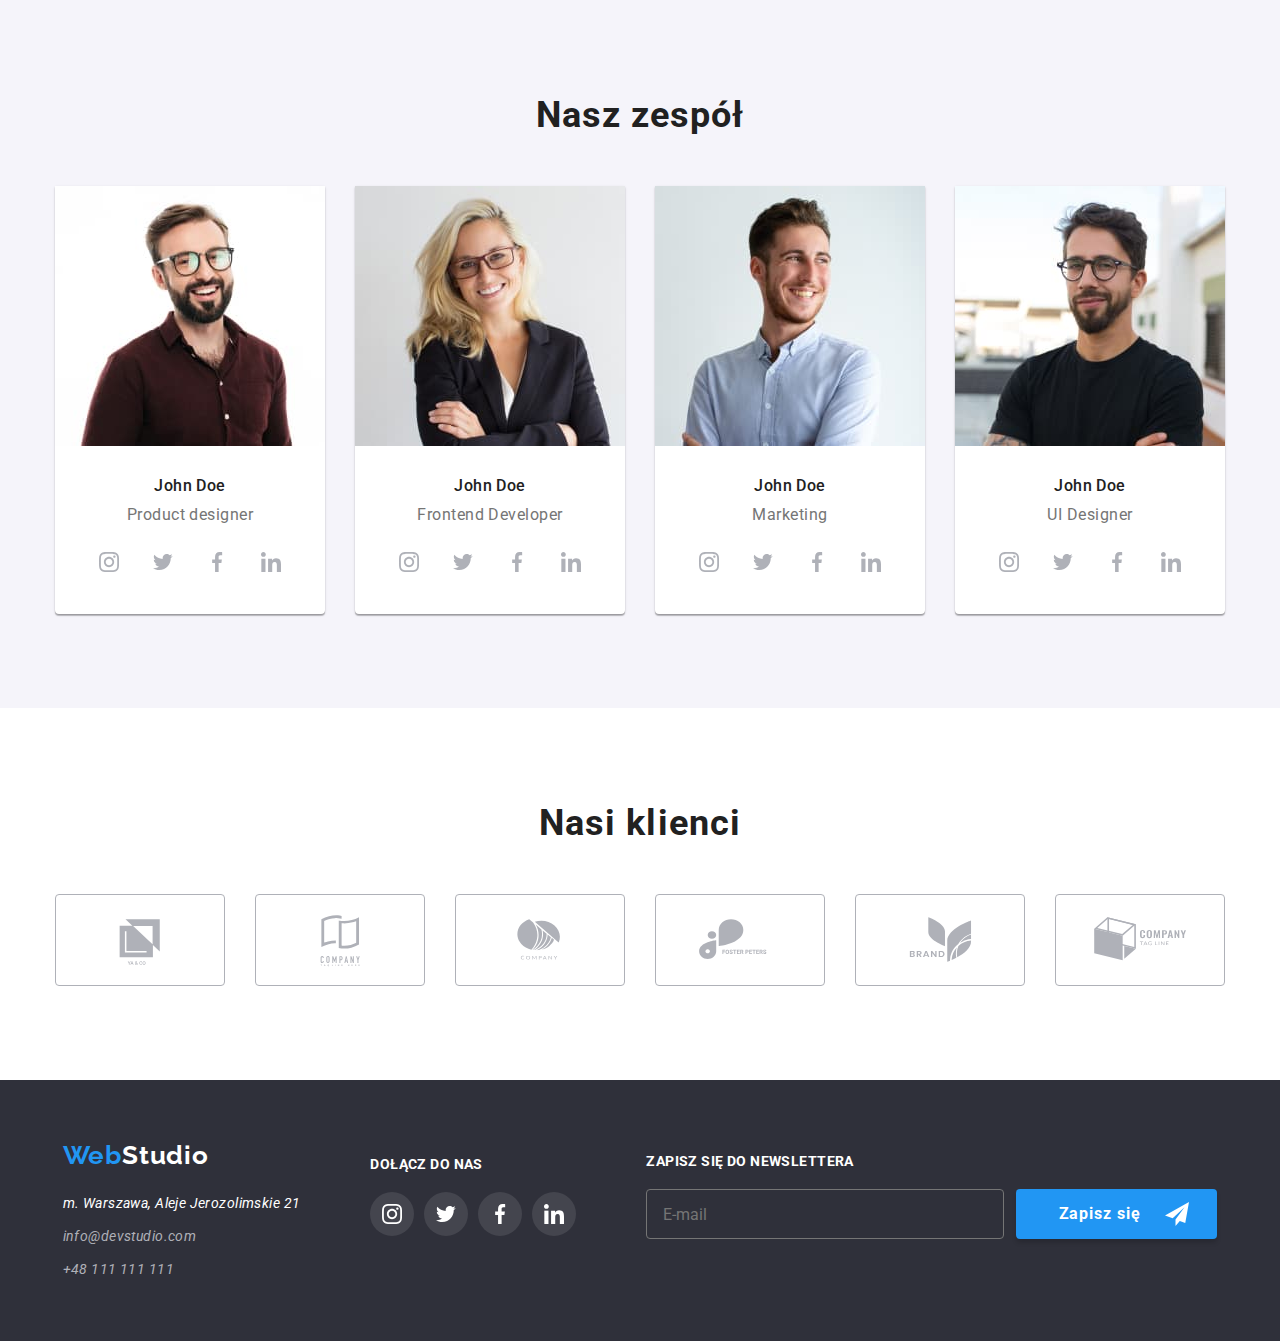
==== commit 61c2131d: "Changing index and portfolio" ====
--- a/index.html
+++ b/index.html
@@ -3,13 +3,7 @@
   <head>
     <meta charset="UTF-8" />
     <meta http-equiv="X-UA-Compatible" content="IE=edge" />
-    <!-- Viewport -->
     <meta name="viewport" content="width=device-width, initial-scale=1.0, maximum-scale=1" />
-    <!-- Credentials -->
-    <meta name="description" content="Kurs: GOIT Polska, Full-Stack Developer, Zadanie domowe #8" />
-    <meta name="keywords" content="HTML, CSS, JS" />
-    <meta name="author" content="Martyn Lazarewicz" />
-    <!-- Google Fonts -->
     <link rel="preconnect" href="https://fonts.googleapis.com" />
     <link rel="preconnect" href="https://fonts.gstatic.com" crossorigin />
     <link
@@ -17,15 +11,14 @@
       rel="preload stylesheet"
       as="style"
     />
-    <!-- modern-normalize -->
     <link rel="stylesheet" href="node_modules/modern-normalize/modern-normalize.css" />
-    <!-- CSS -->
     <link async rel="prefetch stylesheet" href="css/main.min.css" />
-    <!-- Favicon -->
     <link rel="shortcut icon" href="images/favicon.ico" type="image/x-icon" />
-    <!-- Title -->
-    <title>Zadanie Domowe #8</title>
+    <title>Zadanie Domowe 8</title>
   </head>
+
+  <!-- Header -->
+
   <body>
     <header class="header">
       <div class="wrapper header--flex">
@@ -106,6 +99,9 @@
         </div>
       </div>
     </header>
+
+    <!-- Main -- Hero -->
+
     <main>
       <section class="hero">
         <picture>
@@ -126,9 +122,12 @@
 								
         <div class="wrapper hero__content">
           <h1 class="hero__title">EFEKTYWNE ROZWIĄZANIA DLA WASZEGO BIZNESU</h1>
-          <button class="hero__btn" type="button" data-modal-open>Zamów usługe</button>
+          <button class="hero__btn" type="button" data-modal-open>Zamów usługę</button>
         </div>
       </section>
+
+      <!-- Main -- Lorem -->
+
       <section class="about padding--y">
         <div class="wrapper">
           <ul class="about__list ">
@@ -175,6 +174,9 @@
           </ul>
         </div>
       </section>
+
+      <!-- Main -- what we do -->
+
       <section class="what-we-do padding--y">
         <div class="wrapper">
           <h2 class="title--h2">Czym sie zajmujemy</h2>
@@ -194,6 +196,9 @@
           </ul>
         </div>
       </section>
+
+      <!-- Main -- Team -->
+
       <section class="team padding--y">
         <div class="wrapper">
           <h2 class="title--h2">Nasz zespół</h2>
@@ -214,7 +219,7 @@
 									" media="(min-width: 480px)">
               <img class="team__item-img" src="images/brown_shirt_man450.jpg" alt="Brown_shirt_man" />
               </picture>
-              <h4 class="team__item-title">Jhon Doe</h4>
+              <h4 class="team__item-title">John Doe</h4>
               <p class="team__item-description">Product designer</p>
               <ul class="team__social-list ">
                 <li class="team__social-item">
@@ -263,7 +268,7 @@
 									" media="(min-width: 480px)">
                   <img class="team__item-img" src="images/blonde_woman450.jpg" alt="Blonde_woman"/>
               </picture>
-              <h4 class="team__item-title">Jhon Doe</h4>
+              <h4 class="team__item-title">John Doe</h4>
               <p class="team__item-description">Frontend Developer</p>
               <ul class="team__social-list ">
                 <li class="team__social-item">
@@ -313,7 +318,7 @@
                   <img class="team__item-img" src="images/blue_shirt_man450.jpg" alt="Blue_shirt_man"/>
               </picture>
               
-              <h4 class="team__item-title">Jhon Doe</h4>
+              <h4 class="team__item-title">John Doe</h4>
               <p class="team__item-description">Marketing</p>
               <ul class="team__social-list ">
                 <li class="team__social-item">
@@ -363,7 +368,7 @@
                   <img class="team__item-img" src="images/black_tshirt_man450.jpg" alt="Black_tshirt_man"/>
               </picture>
               
-              <h4 class="team__item-title">Jhon Doe</h4>
+              <h4 class="team__item-title">John Doe</h4>
               <p class="team__item-description">UI Designer</p>
               <ul class="team__social-list ">
                 <li class="team__social-item">
@@ -399,6 +404,9 @@
           </ul>
         </div>
       </section>
+
+      <!-- Main -- Clients -->
+
       <section class="clients padding--y">
         <div class="wrapper">
           <h2 class="title--h2">Nasi klienci</h2>
@@ -448,16 +456,19 @@
           </ul>
         </div>
       </section>
+
+      <!-- Main -- Modal -->
+
       <div class="backdrop is-hidden" data-modal>
       <div class="modal">
         <form action="" class="modal__form">
           <div class="modal__form__container">
             <h3 class="modal__form__title">Zostaw swoje dane w formularzu poniżej</h3>
 
-            <label class="modal__form__label" for="imie"
-              >Imie
+            <label class="modal__form__label" for="name"
+              >Imię
               <div class="modal__form__label-wrapper">
-                <input class="modal__form__input" type="text" required name="imie" id="imie" />
+                <input class="modal__form__input" type="text" required name="name" id="name" />
                 <svg class="modal__form__svg" width="18" height="18">
                   <use href="images/sprite.svg#person-form" width="18" height="18"></use>
                 </svg>
@@ -475,7 +486,7 @@
             </label>
 
             <label class="modal__form__label" for="mail"
-              >Email
+              >E-mail
               <div class="modal__form__label-wrapper">
                 <input class="modal__form__input" type="email" required name="email" id="mail" />
                 <svg class="modal__form__svg" width="18" height="18">
@@ -498,7 +509,7 @@
                   </svg>
                 </span>
                 <div class="modal__form__policy-text">
-                  <span>Oświadczam iż akceptuję</span>
+                  <span>Oświadczam, iż akceptuję</span>
                   <a class="modal__form__policy-link" href="#">Regulamin</a>
                   <span>i</span>
                   <a class="modal__form__policy-link" href="#">Politykę Prywatności.</a>
@@ -516,6 +527,9 @@
         </button>
       </div>
     </main>
+
+    <!-- Footer -->
+
     <footer class="footer">
       <div class="wrapper footer__content">
         <ul class="footer__list">
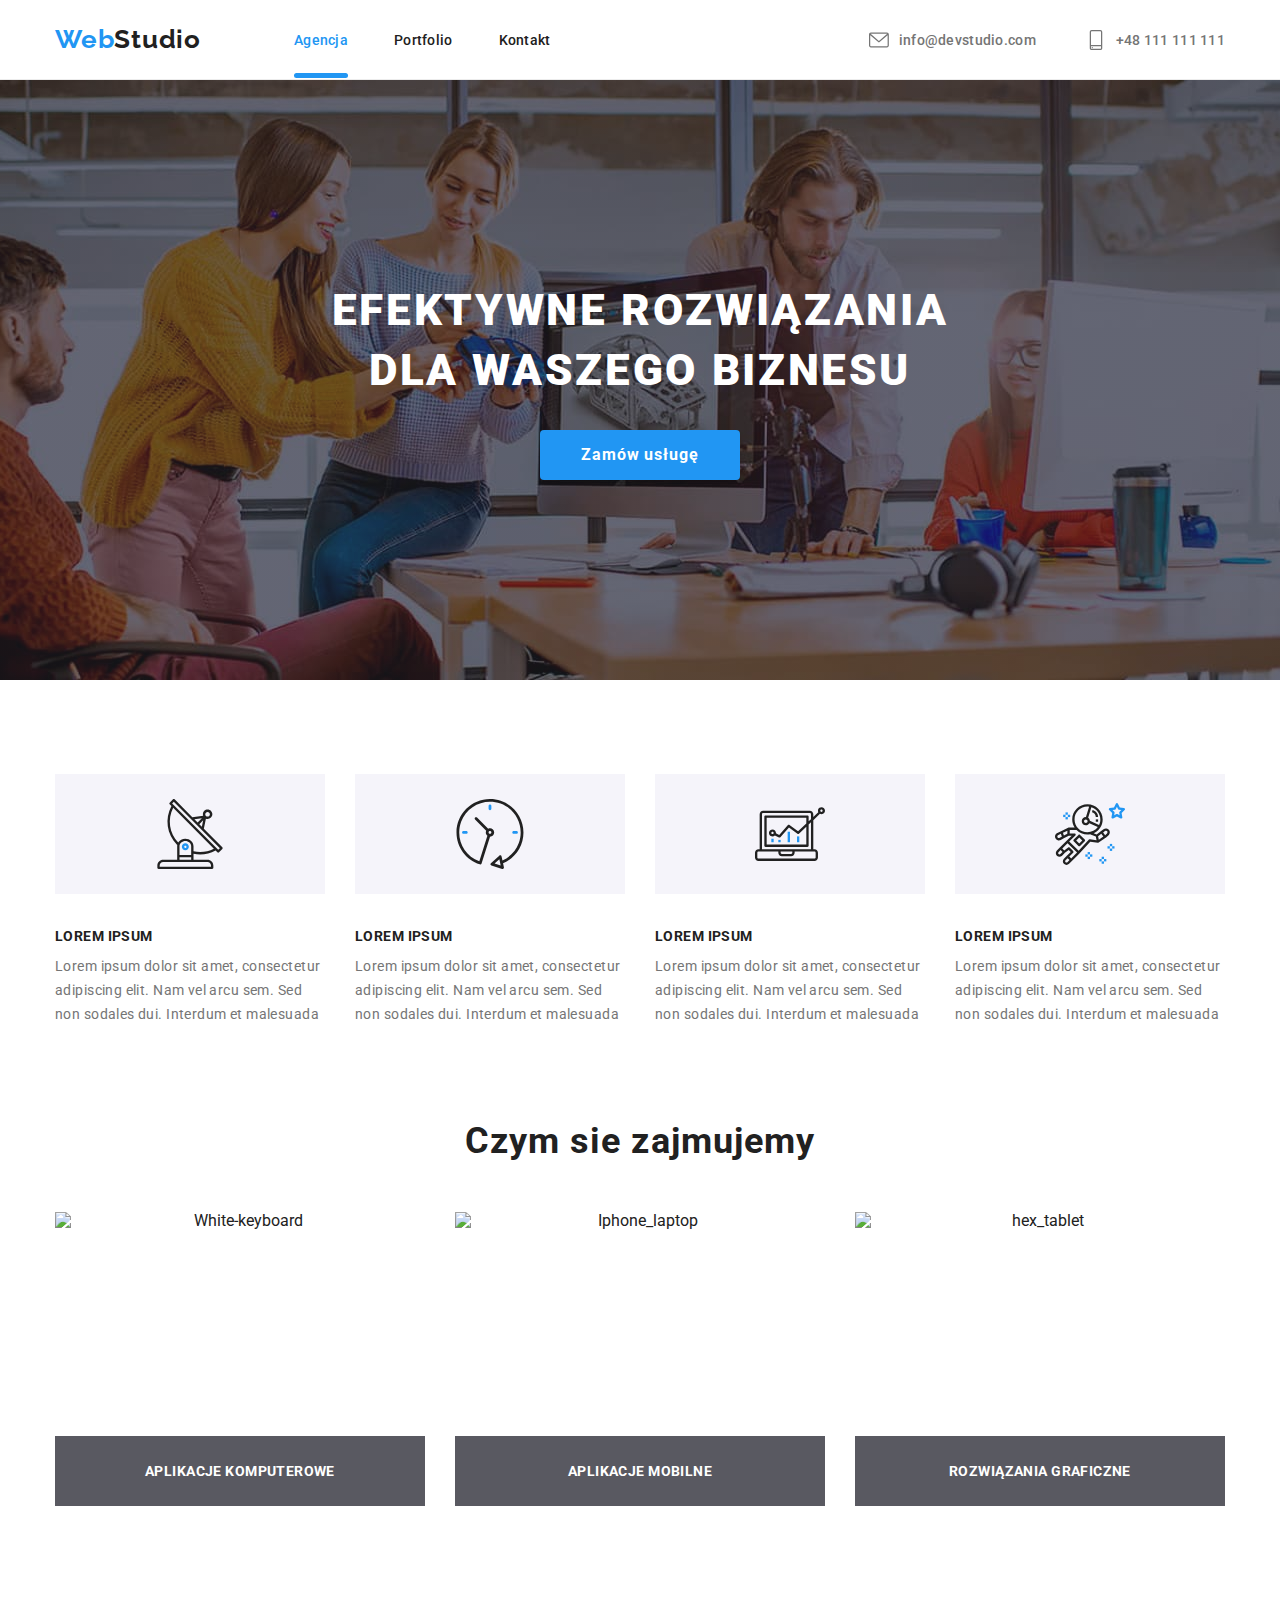
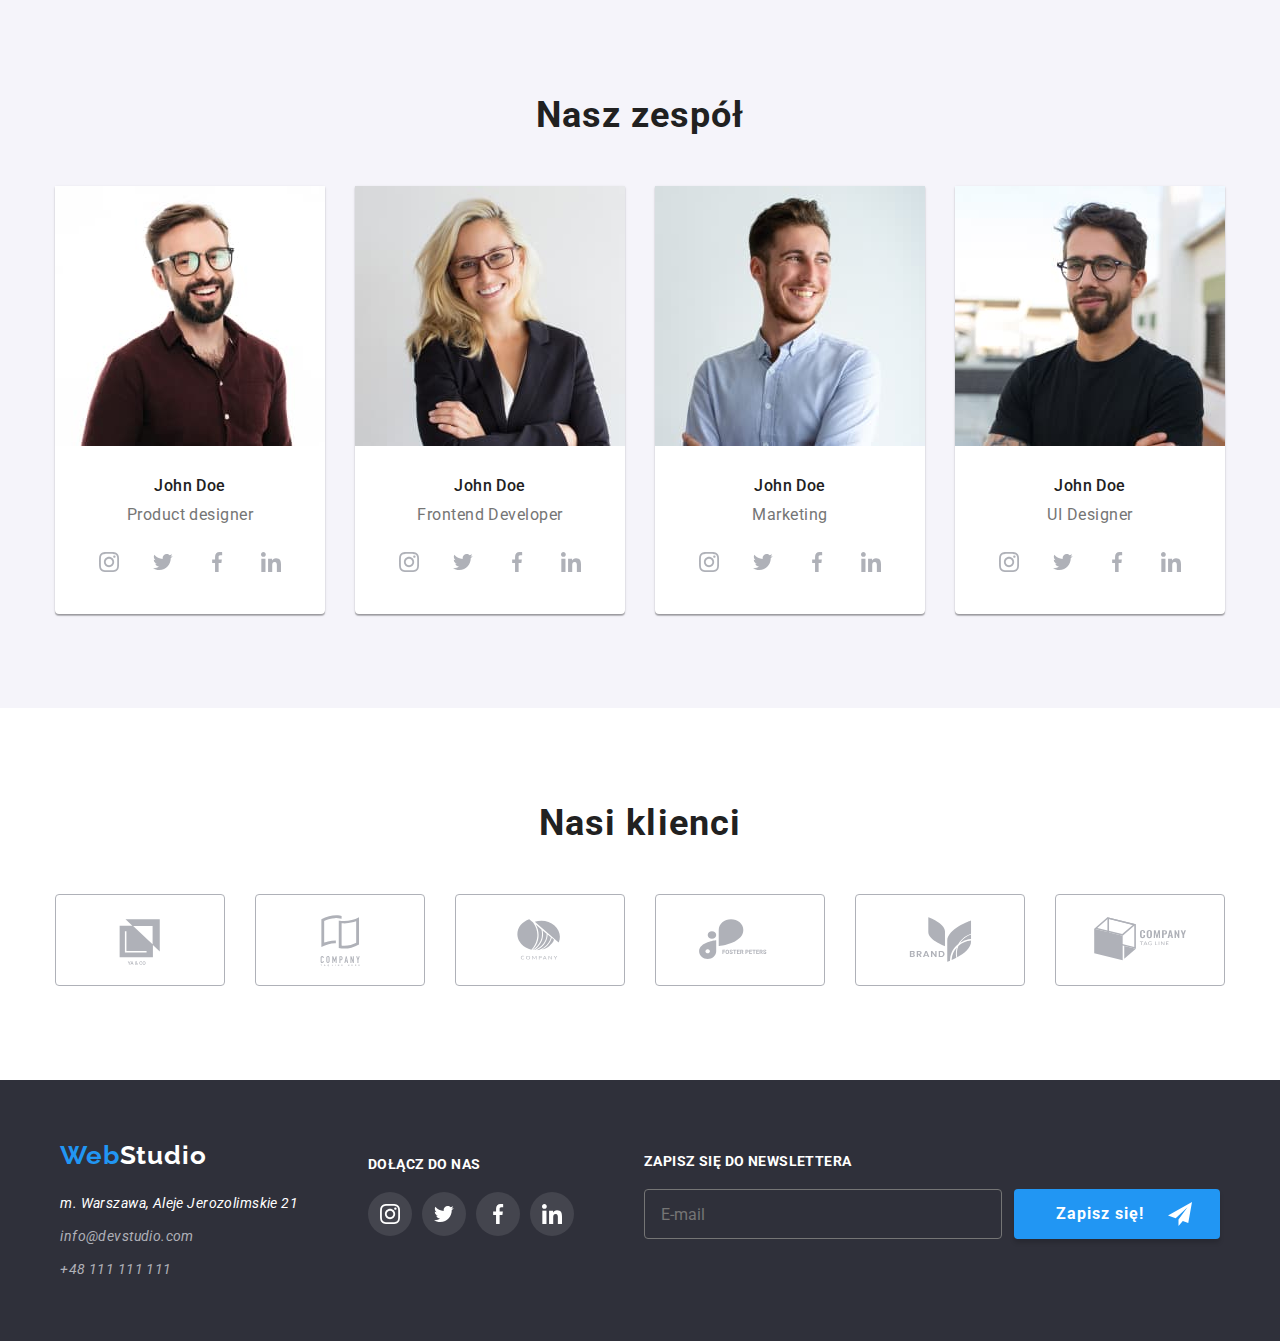
==== commit a4269c2a: "Changing index and portfolio" ====
--- a/index.html
+++ b/index.html
@@ -597,7 +597,7 @@
                 aria-label="email"
               />
               <button class="newsletter__btn">
-                Zapisz się
+                Zapisz się!
                 <svg width="24" height="24">
                   <use href="images/sprite.svg#send"></use>
                 </svg>
